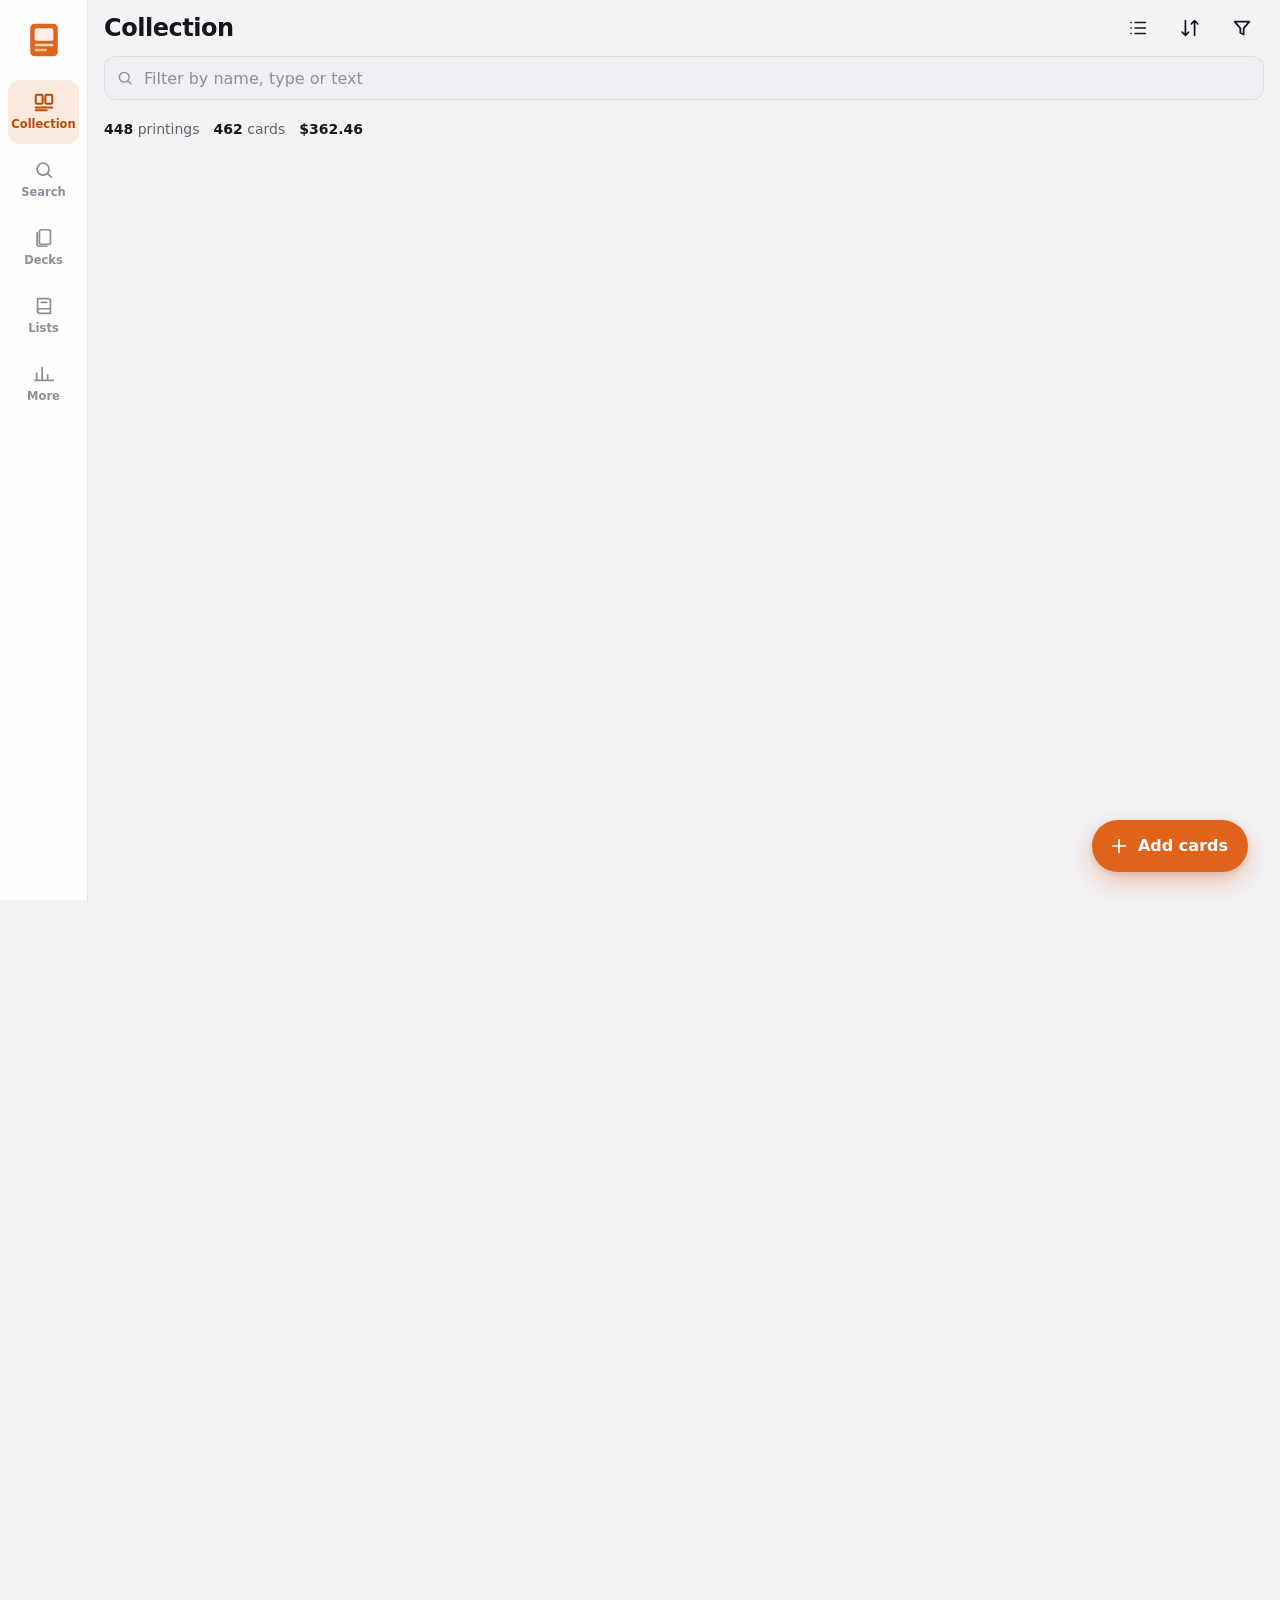
==== index.html @ 007a6c6d "Brion deck: Heaven & Hell; app resolves name-only deck entries from Scryfall on load Co-Authored-By:" ====
<!doctype html>
<html lang="en">
<head>
<meta charset="utf-8">
<meta name="viewport" content="width=device-width,initial-scale=1,viewport-fit=cover">
<title>Binder</title>
<meta name="description" content="Magic: The Gathering collection, decks and wishlist. Works offline; your collection stays on this device.">
<meta name="theme-color" content="#F3F3F6" media="(prefers-color-scheme: light)">
<meta name="theme-color" content="#0D0E10" media="(prefers-color-scheme: dark)">
<meta name="mobile-web-app-capable" content="yes">
<meta name="apple-mobile-web-app-capable" content="yes">
<meta name="apple-mobile-web-app-title" content="Binder">
<meta name="apple-mobile-web-app-status-bar-style" content="default">
<meta name="format-detection" content="telephone=no">
<link rel="manifest" href="manifest.webmanifest">
<link rel="icon" type="image/svg+xml" href="icon.svg">
<link rel="icon" type="image/png" href="icon-192.png">
<link rel="apple-touch-icon" href="apple-touch-icon.png">
<script>
  /* Theme from Settings, applied before first paint so there's no flash.
     data-theme = light|dark when overridden; absent = follow the system. */
  window.mtgLook = function(p){
    p = p || {};
    var r = document.documentElement, t = p.theme;
    if (t === "light" || t === "dark") r.setAttribute("data-theme", t); else r.removeAttribute("data-theme");
    var dark = t === "dark" || (t !== "light" && !!window.matchMedia && window.matchMedia("(prefers-color-scheme: dark)").matches);
    var metas = document.querySelectorAll('meta[name="theme-color"]');
    for (var i = 0; i < metas.length; i++) metas[i].setAttribute("content", dark ? "#0D0E10" : "#F3F3F6");
  };
  (function(){
    var p = {};
    try { p = JSON.parse(localStorage.getItem("mtg:prefs") || "{}") || {}; } catch(e){}
    window.mtgLook(p);
  })();
</script>
<style>
  /* Layout: an app shell. A translucent sticky top bar per screen, the screen body, and a
     bottom tab bar on phones that becomes a left rail at 900px and up. Card images carry the
     colour; the chrome stays neutral with one orange accent. Sheets rise from the bottom on
     phones and sit centred as dialogs on wide screens. */
  :root{
    --bg:#F3F3F6; --surface:#FFFFFF; --surface-2:#EFF0F3; --surface-3:#E2E4E9;
    --text:#15161A; --muted:#5E626E; --faint:#8B8F99;
    --line:#E3E4E9; --edge:rgb(20 22 30 / .08);
    --accent:#E0631C; --accent-text:#B44B0C; --accent-soft:#FCEADC; --on-accent:#FFFFFF;
    --ok:#1B8A4B; --ok-soft:#DFF2E6; --warn:#A16500; --warn-soft:#FAEFD8; --danger:#C53A22; --danger-soft:#FBE4DF;
    --toast-bg:#1C1D21; --toast-ink:#F2F3F5; --toast-act:#FFAE74;
    --scrim:rgb(12 13 16 / .45);
    --shadow:22 24 32;
    --sh-1:0 0 0 1px var(--edge),0 1px 2px rgb(var(--shadow) / .06);
    --sh-card:0 0 0 1px var(--edge),0 1px 2px rgb(var(--shadow) / .05),0 10px 28px -14px rgb(var(--shadow) / .22);
    --sh-img:0 1px 3px rgb(0 0 0 / .22),0 0 0 .5px rgb(0 0 0 / .1);
    --r-lg:20px; --r-md:14px; --r-sm:10px;
    --f-ui:system-ui,-apple-system,BlinkMacSystemFont,"Segoe UI",Roboto,"Helvetica Neue",Arial,sans-serif;
    --f-mono:ui-monospace,SFMono-Regular,Menlo,Consolas,monospace;
    --gut-l:max(16px, env(safe-area-inset-left, 0px));
    --gut-r:max(16px, env(safe-area-inset-right, 0px));
    --safe-t:env(safe-area-inset-top, 0px);
    --safe-b:env(safe-area-inset-bottom, 0px);
    --tab-h:58px; --rail-w:88px;
    /* mana pips */
    --m-w:#F8F5DF; --m-u:#A7D6F2; --m-b:#C6BDBA; --m-r:#F4A88C; --m-g:#9BD0AD; --m-c:#CFC8C5; --m-ink:#17140F;
    /* rarity */
    --ra-c:#6E727C; --ra-u:#5F7A90; --ra-r:#A9822A; --ra-m:#D4521B;
    --foil:linear-gradient(115deg,#FF9FB3,#FFD27A 30%,#9DF0C0 55%,#8FC7FF 78%,#D7A6FF);
    --etched:linear-gradient(115deg,#C9CED6,#F5F6F8 40%,#AEB5C0 70%,#E6E8EC);
    color-scheme:light;
  }
  @media (prefers-color-scheme: dark){
    :root:not([data-theme="light"]){
      --bg:#0D0E10; --surface:#17181C; --surface-2:#1F2125; --surface-3:#2A2C31;
      --text:#ECEDF0; --muted:#9A9EA8; --faint:#6C707A;
      --line:#26282D; --edge:rgb(255 255 255 / .07);
      --accent:#FF8A3D; --accent-text:#FFA266; --accent-soft:#3A2312; --on-accent:#1F0D02;
      --ok:#4CD787; --ok-soft:#12301F; --warn:#F2C04E; --warn-soft:#33280F; --danger:#FF7D66; --danger-soft:#3A1913;
      --toast-bg:#ECEDF0; --toast-ink:#141518; --toast-act:#B44B0C;
      --scrim:rgb(0 0 0 / .62); --shadow:0 0 0;
      --ra-c:#9A9EA8; --ra-u:#9FB8CC; --ra-r:#E2BC5E; --ra-m:#FF7A3D;
      color-scheme:dark;
    }
  }
  :root[data-theme="dark"]{
    --bg:#0D0E10; --surface:#17181C; --surface-2:#1F2125; --surface-3:#2A2C31;
    --text:#ECEDF0; --muted:#9A9EA8; --faint:#6C707A;
    --line:#26282D; --edge:rgb(255 255 255 / .07);
    --accent:#FF8A3D; --accent-text:#FFA266; --accent-soft:#3A2312; --on-accent:#1F0D02;
    --ok:#4CD787; --ok-soft:#12301F; --warn:#F2C04E; --warn-soft:#33280F; --danger:#FF7D66; --danger-soft:#3A1913;
    --toast-bg:#ECEDF0; --toast-ink:#141518; --toast-act:#B44B0C;
    --scrim:rgb(0 0 0 / .62); --shadow:0 0 0;
    --ra-c:#9A9EA8; --ra-u:#9FB8CC; --ra-r:#E2BC5E; --ra-m:#FF7A3D;
    color-scheme:dark;
  }

  *,*::before,*::after{box-sizing:border-box}
  html{-webkit-text-size-adjust:100%;text-size-adjust:100%}
  body{margin:0;min-height:100vh;min-height:100dvh;background:var(--bg);color:var(--text);font:16px/1.45 var(--f-ui);
    -webkit-font-smoothing:antialiased;-moz-osx-font-smoothing:grayscale;-webkit-tap-highlight-color:transparent;overflow-x:hidden}
  button{font:inherit;color:inherit;background:none;border:0;padding:0;cursor:pointer;-webkit-user-select:none;user-select:none;touch-action:manipulation}
  input,select,textarea{font:inherit;color:inherit}
  a{color:var(--accent-text)}
  img{max-width:100%}
  [hidden]{display:none!important}
  :focus-visible{outline:2.5px solid var(--accent);outline-offset:2px;border-radius:8px}
  @media (prefers-reduced-motion:reduce){*,*::before,*::after{animation:none!important;transition:none!important;scroll-behavior:auto!important}}
  .sr{position:absolute;width:1px;height:1px;overflow:hidden;clip:rect(0 0 0 0);white-space:nowrap}
  .num{font-variant-numeric:tabular-nums}
  .muted{color:var(--muted)}
  .faint{color:var(--faint)}
  svg.i{width:22px;height:22px;flex:none;fill:none;stroke:currentColor;stroke-width:1.9;stroke-linecap:round;stroke-linejoin:round}
  svg.i.sm{width:18px;height:18px}

  /* ---------- shell ---------- */
  .shell{min-height:100vh;min-height:100dvh;overflow-x:clip;padding-bottom:calc(var(--tab-h) + var(--safe-b))}
  .page{max-width:1280px;margin:0 auto;padding:6px var(--gut-r) 110px var(--gut-l)}
  .page.narrow{max-width:760px}

  /* ---------- top bar ---------- */
  .topbar{position:sticky;top:0;z-index:20;padding-top:var(--safe-t);
    background:var(--bg);background:color-mix(in srgb,var(--bg) 84%,transparent);
    -webkit-backdrop-filter:saturate(1.6) blur(18px);backdrop-filter:saturate(1.6) blur(18px);
    border-bottom:.5px solid transparent;transition:border-color .2s}
  .topbar.scrolled{border-bottom-color:var(--line)}
  .bar-in{max-width:1280px;margin:0 auto;padding:0 var(--gut-r) 0 var(--gut-l)}
  .bar-row{display:flex;align-items:center;gap:8px;min-height:56px}
  .bar-title{flex:1;min-width:0;margin:0;font-size:24px;font-weight:750;letter-spacing:-.02em;line-height:1.1;white-space:nowrap;overflow:hidden;text-overflow:ellipsis}
  .bar-title small{display:block;font-size:13px;font-weight:500;letter-spacing:0;color:var(--muted);margin-top:2px;white-space:nowrap;overflow:hidden;text-overflow:ellipsis}
  .bar-sub{padding:0 0 10px}
  .icon-btn{width:44px;height:44px;border-radius:50%;display:inline-grid;place-items:center;color:var(--text);flex:none;position:relative}
  .icon-btn:active{background:var(--surface-3)}
  .icon-btn.tint{color:var(--accent-text)}
  .icon-btn .dot{position:absolute;top:7px;right:6px;min-width:17px;height:17px;padding:0 4px;border-radius:9px;background:var(--accent);color:var(--on-accent);font-size:11px;font-weight:700;display:grid;place-items:center}
  .back{display:inline-flex;align-items:center;gap:2px;height:44px;padding:0 10px 0 0;margin-left:-6px;color:var(--accent-text);font-size:16px;font-weight:500;border-radius:12px}

  .search{display:flex;align-items:center;gap:8px;height:44px;padding:0 6px 0 12px;background:var(--surface-2);border-radius:12px;color:var(--faint);box-shadow:inset 0 0 0 1px var(--edge)}
  .search:focus-within{box-shadow:inset 0 0 0 1.5px var(--accent)}
  .search input{flex:1;min-width:0;height:100%;border:0;background:none;outline:none;font-size:16px;color:var(--text);-webkit-appearance:none;appearance:none}
  .search input::placeholder{color:var(--faint)}
  .search input::-webkit-search-cancel-button{-webkit-appearance:none}
  .search .clr{width:34px;height:34px;border-radius:50%;display:grid;place-items:center;color:var(--faint)}

  /* ---------- nav: bottom tabs on phones, left rail on desktop ---------- */
  .nav{position:fixed;z-index:30;left:0;right:0;bottom:0;display:flex;justify-content:space-around;
    padding:0 max(6px,env(safe-area-inset-right,0px)) var(--safe-b) max(6px,env(safe-area-inset-left,0px));
    background:var(--surface);background:color-mix(in srgb,var(--surface) 88%,transparent);
    -webkit-backdrop-filter:saturate(1.6) blur(18px);backdrop-filter:saturate(1.6) blur(18px);border-top:.5px solid var(--line)}
  .nav a{flex:1;max-width:120px;height:var(--tab-h);display:flex;flex-direction:column;align-items:center;justify-content:center;gap:3px;
    color:var(--faint);text-decoration:none;font-size:11px;font-weight:600;border-radius:12px}
  .nav a[aria-current="page"]{color:var(--accent-text)}
  .nav a[aria-current="page"] svg.i{stroke-width:2.2}
  .brand{display:none}
  @media (min-width:900px){
    .shell{padding-bottom:0;padding-left:calc(var(--rail-w) + env(safe-area-inset-left,0px))}
    .nav{top:0;right:auto;width:calc(var(--rail-w) + env(safe-area-inset-left,0px));flex-direction:column;justify-content:flex-start;gap:4px;
      padding:calc(14px + var(--safe-t)) 8px 14px max(8px,env(safe-area-inset-left,0px));border-top:0;border-right:.5px solid var(--line)}
    .nav a{flex:none;height:64px;max-width:none;font-size:11.5px}
    .nav a:hover{background:var(--surface-2)}
    .nav a[aria-current="page"]{background:var(--accent-soft)}
    .brand{display:grid;place-items:center;height:52px;margin-bottom:10px}
    .brand svg{width:40px;height:40px}
  }

  /* ---------- buttons, chips, segmented ---------- */
  .btn{display:inline-flex;align-items:center;justify-content:center;gap:8px;min-height:44px;padding:0 16px;border-radius:12px;
    background:var(--surface);box-shadow:var(--sh-1);font-weight:600;font-size:15px;color:var(--text);white-space:nowrap;text-decoration:none}
  .btn:active{transform:scale(.98)}
  .btn.pri{background:var(--accent);color:var(--on-accent);box-shadow:none}
  .btn.soft{background:var(--accent-soft);color:var(--accent-text);box-shadow:none}
  .btn.danger{color:var(--danger)}
  .btn.pri.danger-fill{background:var(--danger);color:#fff}
  .btn.block{width:100%}
  .btn.sm{min-height:36px;padding:0 12px;font-size:14px;border-radius:10px}
  .btn[disabled]{opacity:.5;pointer-events:none}
  .btn-row{display:flex;flex-wrap:wrap;gap:8px}
  .chips{display:flex;gap:6px;flex-wrap:wrap}
  .chips.scroll{flex-wrap:nowrap;overflow-x:auto;scrollbar-width:none;margin:0 calc(-1 * var(--gut-r)) 0 calc(-1 * var(--gut-l));padding:0 var(--gut-r) 2px var(--gut-l)}
  .chips.scroll::-webkit-scrollbar{display:none}
  .chip{display:inline-flex;align-items:center;gap:6px;min-height:36px;padding:0 12px;border-radius:18px;background:var(--surface);box-shadow:var(--sh-1);
    font-size:14px;font-weight:550;white-space:nowrap;color:var(--text)}
  .chip[aria-pressed="true"]{background:var(--accent);color:var(--on-accent);box-shadow:none}
  .chip.on{background:var(--accent-soft);color:var(--accent-text);box-shadow:none}
  .chip .x{opacity:.7;font-size:17px;line-height:1}
  .chip .ct{font-size:12px;opacity:.7}
  .seg{display:inline-grid;grid-auto-flow:column;grid-auto-columns:1fr;gap:2px;padding:3px;background:var(--surface-3);border-radius:12px}
  .seg button{min-height:38px;padding:0 14px;border-radius:9px;font-size:14px;font-weight:600;color:var(--muted);white-space:nowrap}
  .seg button[aria-pressed="true"]{background:var(--surface);color:var(--text);box-shadow:0 1px 3px rgb(0 0 0 / .14)}
  .toolbar{display:flex;align-items:center;gap:6px;padding:10px 0 6px}
  .toolbar .grow{flex:1;min-width:0}
  .summary{display:flex;flex-wrap:wrap;gap:4px 14px;font-size:14px;color:var(--muted);padding:2px 0 4px}
  .summary b{color:var(--text);font-weight:700}

  /* ---------- section headings + panels ---------- */
  .sect{margin:22px 0 8px;display:flex;align-items:baseline;gap:8px}
  .sect h2{margin:0;font-size:13px;font-weight:700;text-transform:uppercase;letter-spacing:.06em;color:var(--muted)}
  .sect .r{margin-left:auto;font-size:13px;color:var(--muted)}
  .panel{background:var(--surface);border-radius:var(--r-md);box-shadow:var(--sh-1);overflow:hidden}
  .panel.pad{padding:14px 16px}
  .row{display:flex;align-items:center;gap:12px;width:100%;min-height:52px;padding:8px 16px;text-align:left;border-top:.5px solid var(--line);color:var(--text);text-decoration:none}
  .panel > .row:first-child{border-top:0}
  button.row:active,a.row:active{background:var(--surface-2)}
  .row .main{flex:1;min-width:0}
  .row .t{font-weight:600;white-space:nowrap;overflow:hidden;text-overflow:ellipsis}
  .row .s{font-size:13px;color:var(--muted);white-space:nowrap;overflow:hidden;text-overflow:ellipsis}
  .row .end{flex:none;text-align:right;font-size:14px}
  .row .chev{color:var(--faint)}
  .empty{padding:48px 20px;text-align:center;color:var(--muted)}
  .empty b{display:block;color:var(--text);font-size:17px;margin-bottom:4px}
  .empty .btn{margin-top:14px}
  .note{font-size:13px;color:var(--muted)}

  /* ---------- card images ---------- */
  .cimg{position:relative;aspect-ratio:488/680;border-radius:4.75% / 3.41%;overflow:hidden;background:var(--surface-3);box-shadow:var(--sh-img)}
  .cimg img{position:absolute;inset:0;width:100%;height:100%;object-fit:cover;display:block}
  .cimg .ph{position:absolute;inset:0;padding:10% 9%;font-size:12px;font-weight:600;color:var(--muted);line-height:1.25;overflow:hidden}
  .cimg.err img{display:none}

  /* ---------- collection grid ---------- */
  .grid{display:grid;grid-template-columns:repeat(auto-fill,minmax(102px,1fr));gap:14px 10px;padding-top:6px}
  @media (min-width:600px){.grid{grid-template-columns:repeat(auto-fill,minmax(140px,1fr));gap:18px 14px}}
  @media (min-width:1200px){.grid{grid-template-columns:repeat(auto-fill,minmax(160px,1fr))}}
  .tile{display:block;width:100%;text-align:left;content-visibility:auto;contain-intrinsic-size:auto 200px;border-radius:8px}
  .tile:active .cimg{transform:scale(.97)}
  .tile .cimg{transition:transform .12s}
  .tile .qty{position:absolute;top:6%;right:6%;min-width:24px;height:22px;padding:0 6px;border-radius:11px;background:rgb(10 10 12 / .82);color:#fff;font-size:12px;font-weight:700;display:grid;place-items:center;box-shadow:0 1px 3px rgb(0 0 0 / .3)}
  .tile .own{position:absolute;left:6%;bottom:5%;padding:2px 7px;border-radius:9px;background:rgb(10 10 12 / .82);color:#fff;font-size:11px;font-weight:700}
  .tile .meta{display:flex;align-items:center;gap:5px;margin-top:6px;font-size:12.5px;min-width:0}
  .tile .meta .p{margin-left:auto;font-weight:700;font-variant-numeric:tabular-nums}
  .tile .nm{font-size:12.5px;font-weight:600;white-space:nowrap;overflow:hidden;text-overflow:ellipsis;margin-top:4px}
  .setc{font-size:11.5px;font-weight:700;text-transform:uppercase;letter-spacing:.03em;color:var(--ra-c);white-space:nowrap}
  .setc.uncommon{color:var(--ra-u)} .setc.rare{color:var(--ra-r)} .setc.mythic{color:var(--ra-m)}
  .fin{display:inline-block;padding:1px 5px;border-radius:5px;font-size:10px;font-weight:800;color:#2A1A2E;background:var(--foil);letter-spacing:.02em}
  .fin.etched{background:var(--etched);color:#24272D}
  .tile .cimg .fin{position:absolute;top:6%;left:6%;box-shadow:0 1px 3px rgb(0 0 0 / .35)}

  /* ---------- collection list ---------- */
  .list{background:var(--surface);border-radius:var(--r-md);box-shadow:var(--sh-1);overflow:hidden;margin-top:6px}
  .lrow{display:flex;align-items:center;gap:10px;width:100%;min-height:52px;padding:6px 14px 6px 10px;text-align:left;border-top:.5px solid var(--line);content-visibility:auto;contain-intrinsic-size:auto 56px}
  .lrow:first-child{border-top:0}
  .lrow:active{background:var(--surface-2)}
  .lrow .thumb{width:30px;flex:none;border-radius:3px}
  .lrow .q{flex:none;min-width:26px;font-weight:700;font-variant-numeric:tabular-nums;color:var(--muted);text-align:right}
  .lrow .main{flex:1;min-width:0}
  .lrow .t{display:flex;align-items:center;gap:6px;min-width:0}
  .lrow .t span.n{font-weight:600;white-space:nowrap;overflow:hidden;text-overflow:ellipsis;min-width:0}
  .lrow .s{display:flex;align-items:center;gap:6px;font-size:12.5px;color:var(--muted);white-space:nowrap;overflow:hidden}
  .lrow .mana{flex:none;margin-left:auto}
  .lrow .p{flex:none;min-width:58px;text-align:right;font-weight:650;font-variant-numeric:tabular-nums}
  .sentinel{height:1px}

  /* ---------- mana pips ---------- */
  .mana{display:inline-flex;align-items:center;gap:1px;vertical-align:-.12em;white-space:nowrap}
  .ms{display:inline-grid;place-items:center;width:1.05em;height:1.05em;border-radius:50%;background:var(--m-c);color:var(--m-ink);
    font:800 .7em/1 var(--f-ui);box-shadow:-.05em .07em 0 rgb(0 0 0 / .55);flex:none;overflow:hidden;letter-spacing:-.04em}
  .mana .ms{font-size:.7em;width:1.5em;height:1.5em}
  .ms.w{background:var(--m-w)} .ms.u{background:var(--m-u)} .ms.b{background:var(--m-b)} .ms.r{background:var(--m-r)} .ms.g{background:var(--m-g)}
  .ms.q{background:#1D1D1F;color:#fff}
  .ms svg{width:72%;height:72%;fill:none;stroke:currentColor;stroke-width:3;stroke-linecap:round;stroke-linejoin:round}
  .otext .mana .ms,.otext .ms{font-size:.62em;width:1.6em;height:1.6em;vertical-align:-.1em}
  .pips{display:inline-flex;gap:3px}
  .pips .ms{font-size:11px;width:18px;height:18px}

  /* ---------- toast ---------- */
  .toast{position:fixed;left:50%;bottom:calc(var(--tab-h) + var(--safe-b) + 14px);z-index:70;transform:translateX(-50%);
    display:flex;align-items:center;gap:14px;width:max-content;max-width:calc(100% - 32px);
    padding:12px 14px 12px 16px;border-radius:14px;background:var(--toast-bg);color:var(--toast-ink);font-size:14.5px;
    box-shadow:0 10px 28px rgb(0 0 0 / .28);animation:toastIn .2s ease}
  .toast button{color:var(--toast-act);font-weight:700;min-height:32px;padding:0 4px}
  .toast .bar{height:4px;border-radius:2px;background:rgb(128 128 128 / .35);width:120px;overflow:hidden}
  .toast .bar i{display:block;height:100%;width:0;background:var(--toast-act);transition:width .2s}
  @media (min-width:900px){.toast{bottom:24px;left:calc(50% + var(--rail-w) / 2)}}
  @keyframes toastIn{from{opacity:0;transform:translate(-50%,8px)}to{opacity:1;transform:translate(-50%,0)}}

  /* ---------- FAB ---------- */
  .fab{position:fixed;z-index:25;right:var(--gut-r);bottom:calc(var(--tab-h) + var(--safe-b) + 16px);display:flex;align-items:center;gap:8px;height:52px;padding:0 20px 0 16px;border-radius:26px;
    background:var(--accent);color:var(--on-accent);font-weight:650;font-size:16px;text-decoration:none;
    box-shadow:0 10px 26px color-mix(in srgb,var(--accent) 34%,transparent),0 2px 6px rgb(0 0 0 / .14);transition:transform .2s}
  .fab:active{transform:scale(.96)}
  @media (min-width:900px){.fab{bottom:28px;right:32px}}

  /* ---------- sheets ---------- */
  .scrim{position:fixed;inset:0;z-index:50;background:var(--scrim);opacity:0;transition:opacity .22s}
  body.sheet-open .scrim{opacity:1}
  body.sheet-open{overflow:hidden}
  .sheet{position:fixed;left:0;right:0;bottom:0;z-index:51;max-width:640px;margin:0 auto;
    max-height:calc(100vh - 24px - var(--safe-t));max-height:calc(100dvh - 24px - var(--safe-t));
    display:flex;flex-direction:column;background:var(--surface);border-radius:var(--r-lg) var(--r-lg) 0 0;
    box-shadow:0 -10px 40px rgb(0 0 0 / .25);transform:translateY(105%);transition:transform .28s cubic-bezier(.2,.8,.2,1)}
  body.sheet-open .sheet{transform:none}
  .sheet-grab{flex:none;height:22px;display:grid;place-items:center}
  .sheet-grab::before{content:"";width:38px;height:5px;border-radius:3px;background:var(--surface-3)}
  .sheet-x{position:absolute;top:8px;right:8px;z-index:2;background:var(--surface-2)}
  .sheet-body{flex:1;min-height:0;overflow-y:auto;overscroll-behavior:contain;padding:0 var(--gut-r) calc(20px + var(--safe-b)) var(--gut-l)}
  .sheet-body h2{margin:0 0 4px;font-size:20px;font-weight:750;letter-spacing:-.01em;padding-right:44px}
  .sheet-body .lead{margin:0 0 14px;color:var(--muted);font-size:14.5px}
  @media (min-width:900px){
    .sheet{top:50%;bottom:auto;left:calc(50% + var(--rail-w) / 2);right:auto;max-width:none;width:min(620px,calc(100vw - var(--rail-w) - 48px));
      max-height:min(860px,calc(100vh - 64px));border-radius:var(--r-lg);transform:translate(-50%,-46%) scale(.98);opacity:0;transition:transform .22s,opacity .22s}
    body.sheet-open .sheet{transform:translate(-50%,-50%);opacity:1}
    .sheet.wide{width:min(980px,calc(100vw - var(--rail-w) - 48px))}
    .sheet-grab{height:16px}
    .sheet-grab::before{display:none}
    .sheet-body{padding:6px 24px 24px}
  }
  .field{display:block;margin:0 0 14px}
  .field > span{display:block;font-size:13px;font-weight:600;color:var(--muted);margin-bottom:6px}
  .inp{display:block;width:100%;min-height:46px;padding:10px 13px;border:1px solid var(--surface-3);border-radius:12px;background:var(--surface-2);font-size:16px;color:var(--text);-webkit-appearance:none;appearance:none}
  textarea.inp{min-height:160px;font:14px/1.45 var(--f-mono);resize:vertical}
  select.inp{padding-right:36px;background-image:linear-gradient(45deg,transparent 50%,var(--muted) 50%),linear-gradient(135deg,var(--muted) 50%,transparent 50%);
    background-position:calc(100% - 19px) 50%,calc(100% - 14px) 50%;background-size:5px 5px;background-repeat:no-repeat}
  .inp:focus{outline:none;border-color:var(--accent)}
  .sheet-actions{display:flex;gap:8px;margin-top:18px}
  .sheet-actions .btn{flex:1}
  .opt{display:flex;align-items:center;gap:12px;width:100%;min-height:52px;padding:0 4px;border-top:.5px solid var(--line);font-size:16.5px;text-align:left}
  .opt:first-of-type{border-top:0}
  .opt:active{background:var(--surface-2)}
  .opt.danger{color:var(--danger)}
  .opt svg.i{color:var(--accent-text)}
  .opt.danger svg.i{color:var(--danger)}
  .opt .chk{margin-left:auto;color:var(--accent-text)}
  .fgroup{margin:4px 0 16px}
  .fgroup h3{margin:0 0 8px;font-size:13px;font-weight:700;color:var(--muted);text-transform:uppercase;letter-spacing:.05em}
  .setlist{max-height:220px;overflow-y:auto;padding:2px;margin:-2px}

  /* ---------- card sheet ---------- */
  .cs{display:grid;grid-template-columns:minmax(0,1fr);gap:16px}
  .cs-art{position:relative;max-width:300px;width:72%;margin:0 auto}
  .cs-art .flip{position:absolute;right:-8px;bottom:14%;background:var(--surface);box-shadow:var(--sh-card);color:var(--text)}
  @media (min-width:900px){
    .cs{grid-template-columns:minmax(0,320px) minmax(0,1fr);gap:24px;align-items:start}
    .cs-art{width:100%;max-width:none;position:sticky;top:0}
  }
  .cs-name{margin:0;font-size:21px;font-weight:750;letter-spacing:-.01em;display:flex;align-items:flex-start;gap:10px;justify-content:space-between;padding-right:40px}
  .cs-name .mana{font-size:20px;margin-top:2px}
  .cs-real{font-size:13.5px;color:var(--muted);margin-top:2px}
  .cs-type{margin:8px 0 0;font-weight:600;font-size:15px}
  .otext{margin:8px 0 0;font-size:15px;line-height:1.5}
  .otext p{margin:0 0 6px}
  .otext i{color:var(--muted)}
  .face + .face{margin-top:12px;padding-top:12px;border-top:.5px dashed var(--line)}
  .face h4{margin:0;display:flex;justify-content:space-between;gap:8px;font-size:15.5px}
  .cs-pt{display:inline-block;margin-top:6px;padding:2px 10px;border-radius:8px;background:var(--surface-2);font-weight:750;font-variant-numeric:tabular-nums}
  .cs-set{display:flex;flex-wrap:wrap;gap:6px 12px;align-items:center;font-size:14px;color:var(--muted);margin-top:10px}
  .badge{display:inline-flex;align-items:center;gap:4px;padding:2px 8px;border-radius:8px;font-size:12.5px;font-weight:700;background:var(--surface-2);color:var(--muted)}
  .badge.ok{background:var(--ok-soft);color:var(--ok)} .badge.warn{background:var(--warn-soft);color:var(--warn)} .badge.bad{background:var(--danger-soft);color:var(--danger)}
  .badge.acc{background:var(--accent-soft);color:var(--accent-text)}
  .prices{display:grid;grid-template-columns:repeat(auto-fit,minmax(90px,1fr));gap:8px;margin-top:4px}
  .prices div{padding:8px 10px;border-radius:12px;background:var(--surface-2)}
  .prices span{display:block;font-size:12px;color:var(--muted);font-weight:600}
  .prices b{font-size:16px;font-variant-numeric:tabular-nums}
  .box{border-radius:var(--r-md);background:var(--surface-2);padding:4px 14px}
  .box h3{margin:10px 0 2px;font-size:13px;font-weight:700;color:var(--muted);text-transform:uppercase;letter-spacing:.05em}
  .qrow{display:flex;align-items:center;gap:10px;min-height:52px;border-top:.5px solid var(--line)}
  .box h3 + .qrow{border-top:0}
  .qrow .lbl{flex:1;min-width:0;font-weight:600}
  .qrow .lbl small{display:block;font-weight:500;color:var(--muted);font-size:12.5px}
  .qrow select.inp{min-height:40px;padding:6px 32px 6px 10px;font-size:15px;width:auto;max-width:60%;background-color:var(--surface)}
  .step{display:inline-flex;align-items:center;background:var(--surface);border-radius:12px;box-shadow:var(--sh-1)}
  .step button{width:44px;height:40px;display:grid;place-items:center;color:var(--accent-text);font-size:22px;font-weight:600}
  .step button[disabled]{color:var(--faint)}
  .step output{min-width:28px;text-align:center;font-weight:750;font-variant-numeric:tabular-nums}
  .acts{display:grid;grid-template-columns:1fr 1fr;gap:8px}
  .acts .btn{justify-content:flex-start;font-size:14.5px}
  .acts .btn.wide{grid-column:1/-1}
  .prints{display:grid;gap:0}
  .prow{display:flex;align-items:center;gap:10px;min-height:60px;padding:6px 0;border-top:.5px solid var(--line)}
  .prow:first-child{border-top:0}
  .prow .thumb{width:36px;flex:none}
  .prow .main{flex:1;min-width:0;font-size:14px}
  .prow .main b{display:block;font-size:14.5px;white-space:nowrap;overflow:hidden;text-overflow:ellipsis}
  .prow.cur{background:var(--accent-soft);margin:0 -8px;padding:6px 8px;border-radius:10px}

  /* ---------- decks ---------- */
  .decks{display:grid;grid-template-columns:repeat(auto-fill,minmax(260px,1fr));gap:14px;padding-top:8px}
  .dtile{display:block;text-align:left;background:var(--surface);border-radius:var(--r-md);box-shadow:var(--sh-card);overflow:hidden;color:var(--text);text-decoration:none}
  .dtile:active{transform:scale(.99)}
  .dart{position:relative;aspect-ratio:626/300;background:var(--surface-3) center/cover no-repeat}
  .dart img{width:100%;height:100%;object-fit:cover;display:block}
  .dart .pips{position:absolute;left:10px;bottom:10px;padding:3px 5px;border-radius:12px;background:rgb(10 10 12 / .6)}
  .dart .br{position:absolute;right:10px;top:10px;padding:2px 8px;border-radius:8px;background:rgb(10 10 12 / .7);color:#fff;font-size:12px;font-weight:700}
  .dtile .body{padding:10px 14px 12px}
  .dtile .nm{font-weight:700;font-size:16px;line-height:1.25;display:-webkit-box;-webkit-line-clamp:2;-webkit-box-orient:vertical;overflow:hidden}
  .dtile .sub{font-size:13px;color:var(--muted);margin-top:2px;white-space:nowrap;overflow:hidden;text-overflow:ellipsis}
  .dtile .stats{display:flex;gap:12px;margin-top:8px;font-size:13.5px;color:var(--muted)}
  .dtile .stats b{color:var(--text)}
  .dhead{display:flex;gap:14px;align-items:center;padding:8px 0 4px}
  .dhead .art{width:108px;flex:none;aspect-ratio:626/457;border-radius:10px;overflow:hidden;background:var(--surface-3);box-shadow:var(--sh-img)}
  .dhead .art img{width:100%;height:100%;object-fit:cover;display:block}
  .dhead .info{min-width:0;flex:1}
  .dhead .cmd{font-weight:700;font-size:16px}
  .dhead .arch{font-size:13.5px;color:var(--muted);margin-top:2px}
  .dhead .line{display:flex;flex-wrap:wrap;gap:6px 10px;align-items:center;margin-top:6px;font-size:13.5px;color:var(--muted)}
  .dlayout{display:grid;grid-template-columns:minmax(0,1fr);gap:16px}
  @media (min-width:1100px){.dlayout{grid-template-columns:minmax(0,1fr) 380px;align-items:start}.tabsw{display:none}.dlayout .stats-col{position:sticky;top:76px}}
  @media (max-width:1099.98px){.dlayout[data-tab="cards"] .stats-col,.dlayout[data-tab="stats"] .cards-col{display:none}}
  .dsec{margin-top:14px}
  .dsec h3{display:flex;align-items:baseline;gap:8px;margin:0 0 6px;font-size:13px;font-weight:700;color:var(--muted);text-transform:uppercase;letter-spacing:.05em}
  .dsec h3 .r{margin-left:auto;text-transform:none;letter-spacing:0;font-weight:600}
  .drow{display:flex;align-items:center;gap:10px;width:100%;min-height:58px;padding:5px 12px 5px 8px;text-align:left;border-top:.5px solid var(--line)}
  .drow:first-child{border-top:0}
  .drow .thumb{flex:none;width:36px}
  .dgrid{grid-template-columns:repeat(auto-fill,minmax(150px,1fr));gap:16px 12px;padding:4px 2px 0}
  @media (min-width:600px){.dgrid{grid-template-columns:repeat(auto-fill,minmax(190px,1fr))}}
  .dgrid .tile .meta .nm{flex:1;min-width:0;margin-top:0;font-size:13px}
  .dgrid .tile .meta .om{flex:none}
  .drow .thumb .ph{display:none}
  .drow:active{background:var(--surface-2)}
  .drow .q{flex:none;width:22px;font-weight:700;font-variant-numeric:tabular-nums;color:var(--muted)}
  .drow .n{flex:1;min-width:0;font-weight:550;white-space:nowrap;overflow:hidden;text-overflow:ellipsis}
  .drow .p{flex:none;min-width:52px;text-align:right;font-size:14px;font-variant-numeric:tabular-nums}
  .om{flex:none;width:10px;height:10px;border-radius:50%;background:var(--ok)}
  .om.alt{background:transparent;box-shadow:inset 0 0 0 2px var(--ok)}
  .om.miss{background:transparent;box-shadow:inset 0 0 0 2px var(--danger)}
  .om.basic{background:var(--faint)}
  .legend{display:flex;flex-wrap:wrap;gap:4px 14px;font-size:12.5px;color:var(--muted);margin-top:8px}
  .legend span{display:inline-flex;align-items:center;gap:6px}
  .addbox{position:relative;margin-top:10px}
  .suggest{position:absolute;left:0;right:0;top:calc(100% + 4px);z-index:15;background:var(--surface);border-radius:12px;box-shadow:var(--sh-card);overflow:hidden;max-height:320px;overflow-y:auto}
  .suggest button{display:flex;align-items:center;gap:8px;width:100%;min-height:44px;padding:6px 14px;text-align:left;border-top:.5px solid var(--line)}
  .suggest button:first-child{border-top:0}
  .suggest button:hover,.suggest button:focus-visible{background:var(--surface-2)}
  .suggest .own{margin-left:auto;font-size:12px;color:var(--ok);font-weight:700}

  /* ---------- stats ---------- */
  .curve{display:grid;grid-template-columns:repeat(8,1fr);gap:6px;align-items:end;height:130px;padding-top:16px}
  .curve div{position:relative;display:flex;flex-direction:column;justify-content:flex-end;height:100%}
  .curve i{display:block;background:var(--accent);border-radius:5px 5px 2px 2px;min-height:2px}
  .curve b{position:absolute;left:0;right:0;text-align:center;font-size:11.5px;font-weight:700;color:var(--muted)}
  .curve-x{display:grid;grid-template-columns:repeat(8,1fr);gap:6px;margin-top:4px;font-size:12px;color:var(--muted);text-align:center;font-weight:600}
  .bars{display:grid;gap:8px}
  .bar{display:grid;grid-template-columns:minmax(78px,30%) 1fr auto;gap:10px;align-items:center;font-size:14px}
  .bar .l{white-space:nowrap;overflow:hidden;text-overflow:ellipsis;display:flex;align-items:center;gap:6px}
  .bar .t{height:10px;border-radius:5px;background:var(--surface-3);overflow:hidden}
  .bar .t i{display:block;height:100%;border-radius:5px;background:var(--accent)}
  .bar .v{font-variant-numeric:tabular-nums;font-weight:650;text-align:right;white-space:nowrap}
  .bar .v small{font-weight:500;color:var(--muted);margin-left:6px}
  .kpis{display:grid;grid-template-columns:repeat(auto-fit,minmax(130px,1fr));gap:10px}
  .kpi{padding:12px 14px;border-radius:var(--r-md);background:var(--surface);box-shadow:var(--sh-1)}
  .kpi span{display:block;font-size:12.5px;color:var(--muted);font-weight:600}
  .kpi b{display:block;font-size:22px;font-weight:750;letter-spacing:-.01em;font-variant-numeric:tabular-nums;margin-top:2px}
  .check{display:flex;gap:10px;align-items:flex-start;padding:10px 0;border-top:.5px solid var(--line);font-size:14.5px}
  .check:first-child{border-top:0}
  .check .ic{flex:none;width:22px;height:22px;border-radius:50%;display:grid;place-items:center;font-size:13px;font-weight:800;margin-top:1px}
  .check.pass .ic{background:var(--ok-soft);color:var(--ok)}
  .check.warn .ic{background:var(--warn-soft);color:var(--warn)}
  .check .d{font-size:13px;color:var(--muted);margin-top:2px}
  details.more summary{cursor:pointer;color:var(--accent-text);font-size:13.5px;font-weight:600;min-height:32px;display:flex;align-items:center}
  .grid2{display:grid;grid-template-columns:minmax(0,1fr);gap:14px}
  @media (min-width:900px){.grid2{grid-template-columns:minmax(0,1fr) minmax(0,1fr)}}
  .footer{margin:32px 0 0;font-size:12.5px;color:var(--faint);text-align:center;line-height:1.6}
  .loading{padding:80px 20px;text-align:center;color:var(--muted)}
  .spin{display:inline-block;width:22px;height:22px;border-radius:50%;border:2.5px solid var(--surface-3);border-top-color:var(--accent);animation:spin .8s linear infinite;vertical-align:middle}
  @keyframes spin{to{transform:rotate(360deg)}}
  .hint{font-size:13px;color:var(--muted);margin:10px 0 0}
  .hint code{font:12.5px var(--f-mono);background:var(--surface-2);padding:1px 5px;border-radius:5px;color:var(--text)}
</style>
</head>
<body>
<div class="shell">
  <nav class="nav" id="nav" aria-label="Main">
    <div class="brand" aria-hidden="true"><svg viewBox="0 0 64 64"><rect x="10" y="6" width="44" height="52" rx="7" fill="var(--accent)"/><rect x="17" y="13" width="30" height="20" rx="3" fill="var(--on-accent)" opacity=".9"/><rect x="17" y="38" width="30" height="4" rx="2" fill="var(--on-accent)" opacity=".75"/><rect x="17" y="46" width="20" height="4" rx="2" fill="var(--on-accent)" opacity=".55"/></svg></div>
    <a href="#/collection" data-tab="collection"><svg class="i" viewBox="0 0 24 24"><rect x="3" y="4" width="7.5" height="10" rx="1.4"/><rect x="13.5" y="4" width="7.5" height="10" rx="1.4"/><path d="M3 18h18M3 21h12"/></svg>Collection</a>
    <a href="#/search" data-tab="search"><svg class="i" viewBox="0 0 24 24"><circle cx="11" cy="11" r="6.5"/><path d="m20 20-4.2-4.2"/></svg>Search</a>
    <a href="#/decks" data-tab="decks"><svg class="i" viewBox="0 0 24 24"><rect x="7" y="3" width="12" height="16" rx="1.8"/><path d="M4.5 6.5v12.2c0 1.2 1 2.3 2.3 2.3H15"/></svg>Decks</a>
    <a href="#/lists" data-tab="lists"><svg class="i" viewBox="0 0 24 24"><path d="M5 4h11.5A2.5 2.5 0 0 1 19 6.5V20H7.5A2.5 2.5 0 0 1 5 17.5z"/><path d="M5 17.5A2.5 2.5 0 0 1 7.5 15H19M9 8h6"/></svg>Lists</a>
    <a href="#/more" data-tab="more"><svg class="i" viewBox="0 0 24 24"><path d="M4 19V11M10 19V5M16 19v-6M22 19H2"/></svg>More</a>
  </nav>
  <main id="screen" aria-live="polite"><div class="loading"><span class="spin"></span><p>Opening your binder…</p></div></main>
</div>
<div class="scrim" id="scrim" hidden></div>
<div class="sheet" id="sheet" role="dialog" aria-modal="true" aria-labelledby="sheetTitle" hidden>
  <div class="sheet-grab" aria-hidden="true"></div>
  <button class="icon-btn sheet-x" data-act="sheetClose" aria-label="Close"><svg class="i" viewBox="0 0 24 24"><path d="M6 6l12 12M18 6 6 18"/></svg></button>
  <div class="sheet-body" id="sheetBody"></div>
</div>
<input type="file" id="filePick" hidden>
<script>
(function(){
  "use strict";
  const VERSION = "1.0.0";
  const PREFS_KEY = "mtg:prefs";
  const API = "https://api.scryfall.com";

  /* ============================ helpers ============================ */
  const $ = (id) => document.getElementById(id);
  const ESC = { "&": "&amp;", "<": "&lt;", ">": "&gt;", '"': "&quot;", "'": "&#39;" };
  function esc(s){ return s == null ? "" : String(s).replace(/[&<>"']/g, (c) => ESC[c]); }
  // Tiny DOM builder for the few places that build nodes directly (toasts).
  function h(tag, cls, text){ const el = document.createElement(tag); if (cls) el.className = cls; if (text != null) el.textContent = text; return el; }
  const today = () => { const d = new Date(); return d.getFullYear() + "-" + String(d.getMonth() + 1).padStart(2, "0") + "-" + String(d.getDate()).padStart(2, "0"); };
  const fmtUSD = new Intl.NumberFormat("en-US", { style: "currency", currency: "USD" });
  const money = (n) => (n == null || !isFinite(n)) ? "—" : fmtUSD.format(n);
  const moneyShort = (n) => (n == null || !isFinite(n)) ? "—" : n >= 1000 ? "$" + (n / 1000).toFixed(n >= 10000 ? 0 : 1) + "k" : fmtUSD.format(n);
  const plural = (n, one, many) => n + " " + (n === 1 ? one : (many || one + "s"));
  const uid = (p) => (p || "") + Date.now().toString(36) + Math.random().toString(36).slice(2, 6);
  const slug = (s) => String(s || "").toLowerCase().normalize("NFKD").replace(/[̀-ͯ]/g, "").replace(/[^a-z0-9]+/g, "-").replace(/^-|-$/g, "").slice(0, 60) || "deck";
  const clone = (o) => (typeof structuredClone === "function") ? structuredClone(o) : JSON.parse(JSON.stringify(o));
  const fold = (s) => String(s || "").toLowerCase().normalize("NFKD").replace(/[̀-ͯ]/g, "");
  const sleep = (ms) => new Promise((r) => setTimeout(r, ms));
  function debounce(fn, ms){ let t; return function(){ const a = arguments; clearTimeout(t); t = setTimeout(() => fn.apply(null, a), ms); }; }
  const cnNum = (cn) => { const m = /\d+/.exec(cn || ""); return m ? parseInt(m[0], 10) : 0; };
  const fmtDate = (s) => { if (!s) return "—"; const d = new Date(s.length <= 10 ? s + "T12:00:00" : s); return isNaN(d) ? s : d.toLocaleDateString(undefined, { year: "numeric", month: "short", day: "numeric" }); };

  const ICON = {
    plus: '<svg class="i" viewBox="0 0 24 24"><path d="M12 5v14M5 12h14"/></svg>',
    close: '<svg class="i" viewBox="0 0 24 24"><path d="M6 6l12 12M18 6 6 18"/></svg>',
    back: '<svg class="i" viewBox="0 0 24 24"><path d="m15 5-7 7 7 7"/></svg>',
    chev: '<svg class="i sm chev" viewBox="0 0 24 24"><path d="m9 6 6 6-6 6"/></svg>',
    grid: '<svg class="i" viewBox="0 0 24 24"><rect x="4" y="4" width="6.5" height="7" rx="1.2"/><rect x="13.5" y="4" width="6.5" height="7" rx="1.2"/><rect x="4" y="13.5" width="6.5" height="7" rx="1.2"/><rect x="13.5" y="13.5" width="6.5" height="7" rx="1.2"/></svg>',
    list: '<svg class="i" viewBox="0 0 24 24"><path d="M9 6h11M9 12h11M9 18h11M4.5 6h.01M4.5 12h.01M4.5 18h.01"/></svg>',
    filter: '<svg class="i" viewBox="0 0 24 24"><path d="M4 5h16l-6.2 7.4V19l-3.6-1.8v-4.8z"/></svg>',
    sort: '<svg class="i" viewBox="0 0 24 24"><path d="M7 4v16M3.5 16.5 7 20l3.5-3.5M17 20V4M13.5 7.5 17 4l3.5 3.5"/></svg>',
    search: '<svg class="i sm" viewBox="0 0 24 24"><circle cx="11" cy="11" r="6.5"/><path d="m20 20-4.2-4.2"/></svg>',
    dots: '<svg class="i" viewBox="0 0 24 24"><circle cx="5" cy="12" r="1.3"/><circle cx="12" cy="12" r="1.3"/><circle cx="19" cy="12" r="1.3"/></svg>',
    flip: '<svg class="i" viewBox="0 0 24 24"><path d="M4 12a8 8 0 0 1 13.7-5.6L20 9M20 4v5h-5M20 12a8 8 0 0 1-13.7 5.6L4 15M4 20v-5h5"/></svg>',
    ext: '<svg class="i sm" viewBox="0 0 24 24"><path d="M14 4h6v6M20 4l-9 9M18 14v5a1 1 0 0 1-1 1H5a1 1 0 0 1-1-1V7a1 1 0 0 1 1-1h5"/></svg>',
    deck: '<svg class="i sm" viewBox="0 0 24 24"><rect x="7" y="3" width="12" height="16" rx="1.8"/><path d="M4.5 6.5v12.2c0 1.2 1 2.3 2.3 2.3H15"/></svg>',
    star: '<svg class="i sm" viewBox="0 0 24 24"><path d="m12 3.5 2.6 5.4 5.9.8-4.3 4.1 1 5.9L12 16.9l-5.2 2.8 1-5.9-4.3-4.1 5.9-.8z"/></svg>',
    prints: '<svg class="i sm" viewBox="0 0 24 24"><rect x="3" y="6" width="9" height="13" rx="1.4"/><rect x="12" y="4" width="9" height="13" rx="1.4"/></svg>',
    trash: '<svg class="i" viewBox="0 0 24 24"><path d="M4 7h16M10 11v6M14 11v6M6 7l1 13h10l1-13M9 7V4h6v3"/></svg>',
    edit: '<svg class="i" viewBox="0 0 24 24"><path d="M4 20h4L19 9l-4-4L4 16z"/></svg>',
    copy: '<svg class="i" viewBox="0 0 24 24"><rect x="8" y="8" width="12" height="12" rx="2"/><path d="M16 8V5a1 1 0 0 0-1-1H5a1 1 0 0 0-1 1v10a1 1 0 0 0 1 1h3"/></svg>',
    share: '<svg class="i" viewBox="0 0 24 24"><path d="M12 15V3M7.5 7.5 12 3l4.5 4.5M5 12v7a1 1 0 0 0 1 1h12a1 1 0 0 0 1-1v-7"/></svg>',
    imp: '<svg class="i" viewBox="0 0 24 24"><path d="M12 3v12M7.5 10.5 12 15l4.5-4.5M5 19h14"/></svg>',
    check: '<svg class="i sm" viewBox="0 0 24 24"><path d="m5 12.5 4.5 4.5L19 7"/></svg>',
    binder: '<svg class="i sm" viewBox="0 0 24 24"><path d="M5 4h11.5A2.5 2.5 0 0 1 19 6.5V20H7.5A2.5 2.5 0 0 1 5 17.5z"/><path d="M5 17.5A2.5 2.5 0 0 1 7.5 15H19"/></svg>',
    refresh: '<svg class="i" viewBox="0 0 24 24"><path d="M20 11a8 8 0 1 0-2.3 5.7M20 4v7h-7"/></svg>',
  };

  /* ============================ prefs (localStorage) ============================ */
  const prefs = Object.assign({ theme: "system", view: "grid", sort: "name", dir: "asc", deckGroup: "section", deckView: "grid", wishView: "list" }, readPrefs());
  function readPrefs(){ try { return JSON.parse(localStorage.getItem(PREFS_KEY) || "{}") || {}; } catch(e){ return {}; } }
  function savePrefs(){ try { localStorage.setItem(PREFS_KEY, JSON.stringify(prefs)); } catch(e){} }
  function applyLook(){ window.mtgLook(prefs); }
  if (window.matchMedia){
    const mq = window.matchMedia("(prefers-color-scheme: dark)");
    const onScheme = () => { if (prefs.theme === "system") applyLook(); };
    if (mq.addEventListener) mq.addEventListener("change", onScheme); else if (mq.addListener) mq.addListener(onScheme);
  }

  /* ============================ state + IndexedDB ============================ */
  // One object so window.mtgApp.state stays the live reference; replace-all mutates in place.
  const state = { collection: {}, wishlist: {}, decks: [], binders: [], cards: {}, meta: {} };
  const KEYS = ["collection", "wishlist", "decks", "binders", "cards", "meta"];
  const idb = {
    db: null, ok: false,
    open(){
      return new Promise((resolve) => {
        if (!("indexedDB" in window)) return resolve(false);
        let req;
        try { req = indexedDB.open("mtg", 1); } catch(e){ return resolve(false); }
        req.onupgradeneeded = () => { if (!req.result.objectStoreNames.contains("kv")) req.result.createObjectStore("kv"); };
        req.onsuccess = () => { this.db = req.result; this.ok = true; resolve(true); };
        req.onerror = () => resolve(false);
        req.onblocked = () => resolve(false);
      });
    },
    getAll(keys){
      return new Promise((resolve) => {
        if (!this.ok) return resolve({});
        const out = {};
        try {
          const tx = this.db.transaction("kv", "readonly"), st = tx.objectStore("kv");
          keys.forEach((k) => { const r = st.get(k); r.onsuccess = () => { out[k] = r.result; }; });
          tx.oncomplete = () => resolve(out);
          tx.onerror = () => resolve(out);
        } catch(e){ resolve(out); }
      });
    },
    putAll(obj){
      return new Promise((resolve) => {
        if (!this.ok) return resolve(false);
        try {
          const tx = this.db.transaction("kv", "readwrite"), st = tx.objectStore("kv");
          Object.keys(obj).forEach((k) => st.put(obj[k], k));
          tx.oncomplete = () => resolve(true);
          tx.onerror = () => resolve(false);
          tx.onabort = () => resolve(false);
        } catch(e){ resolve(false); }
      });
    },
  };
  const dirty = new Set();
  let saveTimer = null, saveWarned = false;
  // save("collection", "cards") marks keys dirty and writes them shortly after; save() writes everything.
  function save(){
    const keys = arguments.length ? Array.from(arguments) : KEYS;
    keys.forEach((k) => dirty.add(k));
    clearTimeout(saveTimer);
    saveTimer = setTimeout(flush, 350);
  }
  async function flush(){
    clearTimeout(saveTimer);
    if (!dirty.size) return;
    const obj = {};
    dirty.forEach((k) => { obj[k] = state[k]; });
    dirty.clear();
    const ok = await idb.putAll(obj);
    if (!ok && !saveWarned){ saveWarned = true; toast("Couldn't save to this device. Changes may not survive a reload."); }
  }
  document.addEventListener("visibilitychange", () => { if (document.visibilityState === "hidden") flush(); });
  window.addEventListener("pagehide", flush);

  /* ============================ derived indexes ============================ */
  let idxVer = 0, builtVer = -1;
  const IX = { byOracle: new Map(), byPrint: new Map(), byId: new Map(), byName: new Map() };
  function touch(){ idxVer++; }
  function ix(){
    if (builtVer === idxVer) return IX;
    IX.byOracle = new Map(); IX.byPrint = new Map(); IX.byId = new Map(); IX.byName = new Map();
    Object.keys(state.cards).forEach((k) => {
      const c = state.cards[k];
      if (c.id) IX.byId.set(c.id, k);
      nameKeys(c).forEach((n) => { if (!IX.byName.has(n)) IX.byName.set(n, []); IX.byName.get(n).push(k); });
    });
    Object.values(state.collection).forEach((e) => {
      const ck = e.set + ":" + e.cn, c = state.cards[ck];
      IX.byPrint.set(ck, (IX.byPrint.get(ck) || 0) + e.qty);
      if (c && c.oracle_id) IX.byOracle.set(c.oracle_id, (IX.byOracle.get(c.oracle_id) || 0) + e.qty);
    });
    builtVer = idxVer;
    return IX;
  }
  function nameKeys(c){
    const out = [fold(c.name)];
    if (c.name.indexOf(" // ") > 0) c.name.split(" // ").forEach((n) => out.push(fold(n)));
    if (c.flavor_name) out.push(fold(c.flavor_name));
    return out;
  }
  const ownedOracle = (c) => (c && c.oracle_id && ix().byOracle.get(c.oracle_id)) || 0;
  const ownedPrint = (ck) => ix().byPrint.get(ck) || 0;

  /* ============================ card model ============================ */
  // Normalise a raw Scryfall card into the trimmed shape the seed uses.
  function trimCard(c){
    const face0 = (c.card_faces && c.card_faces[0]) || {};
    const img = (u) => (u && u.normal ? String(u.normal).split("?")[0] : null);
    const out = {
      id: c.id,
      oracle_id: c.oracle_id || face0.oracle_id || null,
      name: c.name,
      set: c.set,
      set_name: c.set_name,
      cn: c.collector_number,
      rarity: c.rarity,
      released: c.released_at,
      mana_cost: c.mana_cost != null ? c.mana_cost : (face0.mana_cost != null ? face0.mana_cost : ""),
      cmc: c.cmc != null ? c.cmc : 0,
      type_line: c.type_line != null ? c.type_line : (face0.type_line != null ? face0.type_line : ""),
      oracle_text: c.oracle_text != null ? c.oracle_text : "",
      colors: c.colors || face0.colors || [],
      color_identity: c.color_identity || [],
      legal_commander: (c.legalities && c.legalities.commander) || "not_legal",
      img: img(c.image_uris) || img(face0.image_uris),
      finishes: c.finishes || [],
      prices: {
        usd: (c.prices && c.prices.usd != null) ? c.prices.usd : null,
        usd_foil: (c.prices && c.prices.usd_foil != null) ? c.prices.usd_foil : null,
        usd_etched: (c.prices && c.prices.usd_etched != null) ? c.prices.usd_etched : null,
      },
    };
    if (c.power != null) out.pt = c.power + "/" + c.toughness;
    if (c.loyalty != null) out.loyalty = c.loyalty;
    if (c.flavor_name) out.flavor_name = c.flavor_name;
    if (c.game_changer) out.game_changer = true;
    if (c.card_faces && c.card_faces.length > 1){
      out.faces = c.card_faces.map((f) => {
        const o = { name: f.name, mana_cost: f.mana_cost || "", type_line: f.type_line || "", oracle_text: f.oracle_text || "" };
        if (f.power != null) o.pt = f.power + "/" + f.toughness;
        const im = img(f.image_uris); if (im) o.img = im;
        return o;
      });
    }
    return out;
  }
  const tempCards = new Map();      // cards seen in search / printings but not yet stored
  const cardKey = (c) => c.set + ":" + c.cn;
  function getCard(k){ return state.cards[k] || tempCards.get(k) || null; }
  function rememberTemp(c){ const k = cardKey(c); if (!state.cards[k]) tempCards.set(k, c); return k; }
  function ensureCard(k){
    if (!state.cards[k] && tempCards.has(k)){ state.cards[k] = tempCards.get(k); touch(); save("cards"); }
    return state.cards[k];
  }
  function storeCard(c){ const k = cardKey(c); state.cards[k] = c; tempCards.delete(k); touch(); return k; }
  const imgSize = (url, size) => url ? url.replace("/normal/", "/" + size + "/") : "";
  const artCrop = (url) => url ? url.replace("/normal/", "/art_crop/") : "";
  const displayName = (c) => c ? (c.flavor_name || c.name) : "Unknown card";
  const frontType = (c) => String((c && c.type_line) || "").split(" // ")[0];
  const FINISH_PRICE = { nonfoil: "usd", foil: "usd_foil", etched: "usd_etched" };
  const FINISH_LABEL = { nonfoil: "Normal", foil: "Foil", etched: "Etched" };
  function cardPrice(c, finish){
    if (!c || !c.prices) return null;
    const order = [FINISH_PRICE[finish] || "usd", "usd", "usd_foil", "usd_etched"];
    for (const f of order){ const v = parseFloat(c.prices[f]); if (isFinite(v)) return v; }
    return null;
  }
  function entryPrice(e){
    const p = cardPrice(getCard(e.set + ":" + e.cn), e.finish);
    if (p != null) return p;
    const pu = parseFloat(e.price_usd);
    return isFinite(pu) ? pu : null;
  }
  const ekey = (set, cn, finish) => set + ":" + cn + ":" + finish;
  const BASICS = new Set(["plains", "island", "swamp", "mountain", "forest", "wastes", "snow-covered plains", "snow-covered island", "snow-covered swamp", "snow-covered mountain", "snow-covered forest", "snow-covered wastes"]);
  const isBasic = (c) => !!c && BASICS.has(fold(c.name));
  const anyNumber = (c) => !!c && /a deck can have any number of cards named/i.test(c.oracle_text + " " + (c.faces || []).map((f) => f.oracle_text).join(" "));
  const TYPE_ORDER = ["Creature", "Planeswalker", "Battle", "Instant", "Sorcery", "Artifact", "Enchantment", "Land"];
  const TYPE_SECTION = { Creature: "Creatures", Planeswalker: "Planeswalkers", Battle: "Battles", Instant: "Instants", Sorcery: "Sorceries", Artifact: "Artifacts", Enchantment: "Enchantments", Land: "Lands", Other: "Other" };
  function mainType(c){
    const t = frontType(c);
    if (/\bLand\b/.test(t) && !/\bCreature\b/.test(t)) return "Land";
    for (const k of TYPE_ORDER) if (new RegExp("\\b" + k + "\\b").test(t)) return k;
    return "Other";
  }
  const isLand = (c) => mainType(c) === "Land";
  function tierOf(p){
    const t = (state.meta.tiers && state.meta.tiers.length === 3) ? state.meta.tiers : [2, 10, 40];
    if (p == null) return "budget";
    if (p <= t[0]) return "budget"; if (p <= t[1]) return "mid"; if (p <= t[2]) return "high"; return "collector";
  }
  function tierLabels(){
    const t = (state.meta.tiers && state.meta.tiers.length === 3) ? state.meta.tiers : [2, 10, 40];
    return [["budget", "Budget", "≤ $" + t[0]], ["mid", "Mid", "≤ $" + t[1]], ["high", "High", "≤ $" + t[2]], ["collector", "Collector", "> $" + t[2]]];
  }

  /* ============================ mana symbols ============================ */
  const MCLR = { W: "w", U: "u", B: "b", R: "r", G: "g" };
  const TAP_SVG = '<svg viewBox="0 0 24 24"><path d="M6 17V9a4 4 0 0 1 4-4h6M13 2l3.5 3L13 8"/></svg>';
  const UNTAP_SVG = '<svg viewBox="0 0 24 24"><path d="M18 7v8a4 4 0 0 1-4 4H8M11 22l-3.5-3L11 16"/></svg>';
  function pip(sym){
    const s = String(sym).toUpperCase();
    const t = esc("{" + s + "}");
    if (s === "T") return '<span class="ms" title="' + t + '" aria-label="tap">' + TAP_SVG + "</span>";
    if (s === "Q") return '<span class="ms q" title="' + t + '" aria-label="untap">' + UNTAP_SVG + "</span>";
    if (MCLR[s]) return '<span class="ms ' + MCLR[s] + '" title="' + t + '">' + s + "</span>";
    if (s === "C") return '<span class="ms" title="' + t + '">C</span>';
    if (s.indexOf("/") > 0){
      const parts = s.split("/");
      if (parts[parts.length - 1] === "P"){
        const base = parts[0];
        const bg = MCLR[base] ? "var(--m-" + MCLR[base] + ")" : "var(--m-c)";
        const bg2 = parts.length === 3 && MCLR[parts[1]] ? "var(--m-" + MCLR[parts[1]] + ")" : bg;
        return '<span class="ms" title="' + t + '" style="background:linear-gradient(135deg,' + bg + ' 50%,' + bg2 + ' 50%)">ϕ</span>';
      }
      const a = parts[0], b = parts[1];
      const ca = MCLR[a] ? "var(--m-" + MCLR[a] + ")" : "var(--m-c)";
      const cb = MCLR[b] ? "var(--m-" + MCLR[b] + ")" : "var(--m-c)";
      const label = /^\d+$/.test(a) ? a : "";
      return '<span class="ms" title="' + t + '" style="background:linear-gradient(135deg,' + ca + ' 50%,' + cb + ' 50%)">' + esc(label) + "</span>";
    }
    return '<span class="ms" title="' + t + '">' + esc(s.length > 2 ? s.slice(0, 2) : s) + "</span>";
  }
  // manaHtml("{2}{U}{B}") → a run of pips. Used for costs, rows and inline oracle text.
  function manaHtml(cost){
    if (!cost) return "";
    const parts = String(cost).split(" // ");
    return parts.map((p) => {
      const syms = []; p.replace(/\{([^}]+)\}/g, (m, s) => { syms.push(s); return m; });
      return syms.length ? '<span class="mana" aria-label="' + esc(p) + '">' + syms.map(pip).join("") + "</span>" : "";
    }).filter(Boolean).join('<span class="faint"> // </span>');
  }
  // Oracle text: escape, then swap {X} for pips, italicise reminder text, one <p> per line.
  function textHtml(s){
    if (!s) return "";
    return String(s).split("\n").map((line) => {
      let x = esc(line).replace(/\{([^}]+)\}/g, (m, sym) => pip(sym));
      x = x.replace(/\(([^()]*)\)/g, "<i>($1)</i>");
      return "<p>" + x + "</p>";
    }).join("");
  }
  function pipsHtml(colors){
    const list = (colors && colors.length) ? ["W", "U", "B", "R", "G"].filter((c) => colors.indexOf(c) >= 0) : ["C"];
    return '<span class="pips">' + list.map(pip).join("") + "</span>";
  }
  function cimg(c, size, extra){
    const url = c ? imgSize(c.img, size || "small") : "";
    return '<div class="cimg">' + '<div class="ph">' + esc(displayName(c)) + "</div>" +
      (url ? '<img src="' + esc(url) + '" alt="' + esc(displayName(c)) + '" loading="lazy" decoding="async">' : "") + (extra || "") + "</div>";
  }
  const finBadge = (f) => f === "foil" ? '<span class="fin" title="Foil">F</span>' : f === "etched" ? '<span class="fin etched" title="Etched">E</span>' : "";
  // Hide broken images and leave the name placeholder showing.
  document.addEventListener("error", (e) => {
    const t = e.target;
    if (t && t.tagName === "IMG"){ const p = t.closest(".cimg"); if (p) p.classList.add("err"); else t.style.visibility = "hidden"; }
  }, true);

  /* ============================ Scryfall request queue ============================ */
  // Every call goes through one chain: ≥120 ms between requests (≥600 ms for /cards/search),
  // 429 retried with backoff. Errors carry .status; offline errors carry .offline.
  let qChain = Promise.resolve(), qLast = 0;
  function sf(pathOrUrl, opts){
    opts = opts || {};
    let url = pathOrUrl.indexOf("http") === 0 ? pathOrUrl : API + pathOrUrl;
    if (url.indexOf(API + "/") !== 0) return Promise.reject(Object.assign(new Error("Blocked request"), { status: 0 }));
    const isSearch = /\/cards\/search/.test(url);
    const run = async () => {
      for (let attempt = 0; attempt < 5; attempt++){
        const gap = isSearch ? 600 : 120;
        const wait = qLast + gap - Date.now();
        if (wait > 0) await sleep(wait);
        qLast = Date.now();
        let res;
        try {
          res = await fetch(url, opts.body ? { method: "POST", headers: { "Content-Type": "application/json" }, body: JSON.stringify(opts.body) } : undefined);
        } catch(e){
          throw Object.assign(new Error("offline"), { status: 0, offline: true });
        }
        if (res.status === 429){ await sleep(1000 * Math.pow(2, attempt)); continue; }
        let data = null;
        try { data = await res.json(); } catch(e){}
        if (!res.ok){
          const err = new Error((data && data.details) || ("Scryfall error " + res.status));
          err.status = res.status; err.data = data;
          throw err;
        }
        return data;
      }
      throw Object.assign(new Error("Scryfall is busy. Try again in a minute."), { status: 429 });
    };
    const p = qChain.then(run, run);
    qChain = p.catch(() => {});
    return p;
  }
  function netError(e, what){
    if (e && e.offline) toast("You're offline, or Scryfall didn't answer. " + (what || "") );
    else toast((what ? what + " " : "") + ((e && e.message) || "Something went wrong."));
  }
  // POST /cards/collection in batches of 75. identifiers: [{id}|{set,collector_number}|{name}].
  async function fetchCollection(identifiers, onProgress){
    const found = [], notFound = [];
    for (let i = 0; i < identifiers.length; i += 75){
      const batch = identifiers.slice(i, i + 75);
      const data = await sf("/cards/collection", { body: { identifiers: batch } });
      (data && data.data || []).forEach((c) => found.push(c));
      (data && data.not_found || []).forEach((n) => notFound.push(n));
      if (onProgress) onProgress(Math.min(i + 75, identifiers.length), identifiers.length);
    }
    return { found, notFound };
  }

  /* ============================ toast ============================ */
  let toastTimer = null;
  function toast(msg, action, ms){
    const old = document.querySelector(".toast");
    if (old) old.remove();
    const el = h("div", "toast");
    el.setAttribute("role", "status");
    el.appendChild(h("span", "", msg));
    if (action){
      const b = h("button", "", action.label);
      b.addEventListener("click", () => { el.remove(); action.run(); });
      el.appendChild(b);
    }
    document.body.appendChild(el);
    clearTimeout(toastTimer);
    toastTimer = setTimeout(() => el.remove(), ms || (action ? 6000 : 2600));
  }
  // A sticky progress toast for long jobs (imports, price refresh).
  function progress(label){
    const old = document.querySelector(".toast"); if (old) old.remove();
    clearTimeout(toastTimer);
    const el = h("div", "toast"); el.setAttribute("role", "status");
    const txt = h("span", "", label + "…"); const bar = h("div", "bar"); const fill = h("i");
    bar.appendChild(fill); el.appendChild(txt); el.appendChild(bar);
    document.body.appendChild(el);
    return {
      set(n, total){ txt.textContent = label + " " + n + "/" + total; fill.style.width = Math.round(100 * n / Math.max(1, total)) + "%"; },
      done(){ el.remove(); },
    };
  }
  // Snapshot the user's data, run a change, offer Undo.
  function withUndo(msg, fn){
    const snap = { collection: clone(state.collection), wishlist: clone(state.wishlist), decks: clone(state.decks) };
    fn();
    toast(msg, { label: "Undo", run: () => {
      state.collection = snap.collection; state.wishlist = snap.wishlist; state.decks = snap.decks;
      touch(); save("collection", "wishlist", "decks"); refresh(); rerenderSheet();
    } });
  }

  /* ============================ sheets ============================ */
  // One sheet element; opening while open swaps content. Opening pushes a history entry so the
  // phone's back button closes it; closing from the UI pops that entry.
  const sheet = { open: false, pushed: false, render: null, onClose: null, after: null };
  function openSheet(render, opts){
    opts = opts || {};
    const was = sheet.open;
    if (was && sheet.onClose){ const f = sheet.onClose; sheet.onClose = null; f(); }
    sheet.render = render; sheet.onClose = opts.onClose || null;
    $("sheet").classList.toggle("wide", !!opts.wide);
    $("sheetBody").innerHTML = render();
    $("sheetBody").scrollTop = 0;
    if (!was){
      sheet.open = true; sheet.ret = document.activeElement;
      $("scrim").hidden = false; $("sheet").hidden = false;
      try { history.pushState({ sheet: 1 }, ""); sheet.pushed = true; } catch(e){ sheet.pushed = false; }
      requestAnimationFrame(() => requestAnimationFrame(() => document.body.classList.add("sheet-open")));
    }
    setTimeout(() => {
      const f = $("sheetBody").querySelector("[autofocus]") || (matchMedia("(pointer:fine)").matches ? $("sheet").querySelector(".sheet-x") : null);
      if (f) f.focus();
    }, 60);
  }
  function rerenderSheet(){
    if (!sheet.open || !sheet.render) return;
    const body = $("sheetBody"), top = body.scrollTop;
    body.innerHTML = sheet.render();
    body.scrollTop = top;
  }
  function hideSheet(){
    if (!sheet.open) return;
    sheet.open = false; sheet.pushed = false; sheet.render = null;
    if (sheet.onClose){ const f = sheet.onClose; sheet.onClose = null; f(); }
    document.body.classList.remove("sheet-open");
    setTimeout(() => { if (!sheet.open){ $("scrim").hidden = true; $("sheet").hidden = true; $("sheetBody").innerHTML = ""; } }, 280);
    if (sheet.ret && sheet.ret.focus && document.contains(sheet.ret)) try { sheet.ret.focus({ preventScroll: true }); } catch(e){}
    const after = sheet.after; sheet.after = null;
    if (after) after();
  }
  // closeSheet(then) — `then` runs after the history entry is popped (safe to navigate).
  function closeSheet(then){
    if (!sheet.open){ if (then) then(); return; }
    sheet.after = then || null;
    if (sheet.pushed && history.state && history.state.sheet) history.back();
    else hideSheet();
  }
  window.addEventListener("popstate", () => { if (sheet.open) hideSheet(); });
  $("scrim").addEventListener("click", () => closeSheet());
  document.addEventListener("keydown", (e) => { if (e.key === "Escape" && sheet.open){ e.preventDefault(); closeSheet(); } });

  // Promise-returning confirm / prompt built on the sheet.
  function confirmSheet(o){
    return new Promise((resolve) => {
      let done = false;
      const fin = (v) => { if (!done){ done = true; resolve(v); } };
      openSheet(() => '<h2 id="sheetTitle">' + esc(o.title) + "</h2>" + (o.message ? '<p class="lead">' + esc(o.message) + "</p>" : "") +
        '<div class="sheet-actions"><button class="btn" data-act="cfNo">Cancel</button><button class="btn ' + (o.danger ? "pri danger-fill" : "pri") + '" data-act="cfYes" autofocus>' + esc(o.ok || "OK") + "</button></div>",
        { onClose: () => fin(false) });
      CONFIRM.resolve = (v) => { sheet.onClose = null; closeSheet(() => fin(v)); };
    });
  }
  const CONFIRM = { resolve: null };
  function promptSheet(o){
    return new Promise((resolve) => {
      let done = false;
      const fin = (v) => { if (!done){ done = true; resolve(v); } };
      openSheet(() => '<h2 id="sheetTitle">' + esc(o.title) + "</h2>" + (o.message ? '<p class="lead">' + esc(o.message) + "</p>" : "") +
        '<form data-submit="prompt"><label class="field"><span>' + esc(o.label || "Name") + '</span><input class="inp" id="promptIn" maxlength="120" autocomplete="off" value="' + esc(o.value || "") + '" placeholder="' + esc(o.placeholder || "") + '" autofocus></label>' +
        '<div class="sheet-actions"><button type="button" class="btn" data-act="cfNo">Cancel</button><button class="btn pri" type="submit">' + esc(o.ok || "Save") + "</button></div></form>",
        { onClose: () => fin(null) });
      PROMPT.resolve = (v) => { sheet.onClose = null; closeSheet(() => fin(v)); };
    });
  }
  const PROMPT = { resolve: null };
  function optionSheet(title, items, lead){
    openSheet(() => '<h2 id="sheetTitle">' + esc(title) + "</h2>" + (lead ? '<p class="lead">' + esc(lead) + "</p>" : "") +
      items.map((it, i) => '<button class="opt' + (it.danger ? " danger" : "") + '" data-act="opt" data-i="' + i + '">' + (it.icon || "") + "<span>" + esc(it.label) + "</span>" + (it.current ? '<span class="chk">' + ICON.check + "</span>" : "") + "</button>").join(""));
    OPTS.items = items;
  }
  const OPTS = { items: [] };

  /* ============================ router ============================ */
  // Hash routes so the browser / phone back button works: #/collection, #/search, #/decks,
  // #/deck/<id>, #/lists, #/binder/<id>, #/wishlist, #/more.
  const TAB_OF = { collection: "collection", binder: "lists", search: "search", decks: "decks", deck: "decks", lists: "lists", wishlist: "lists", more: "more" };
  const cur = { name: "", arg: "" };
  function parseHash(){
    const parts = location.hash.replace(/^#\/?/, "").split("/");
    let name = parts[0] || "collection";
    if (!routes[name]) name = "collection";
    let arg = "";
    try { arg = decodeURIComponent(parts.slice(1).join("/")); } catch(e){}
    return { name, arg };
  }
  function render(){
    const r = parseHash();
    const same = r.name === cur.name && r.arg === cur.arg;
    cur.name = r.name; cur.arg = r.arg;
    document.querySelectorAll("#nav a").forEach((a) => { if (a.dataset.tab === TAB_OF[r.name]) a.setAttribute("aria-current", "page"); else a.removeAttribute("aria-current"); });
    routes[r.name].mount(r.arg);
    if (!same) window.scrollTo(0, 0);
  }
  let refreshQueued = false;
  // Re-draw the current screen after a data change, keeping the scroll position.
  function refresh(){
    if (refreshQueued) return;
    refreshQueued = true;
    requestAnimationFrame(() => {
      refreshQueued = false;
      const rt = routes[cur.name];
      if (!rt) return;
      const y = window.scrollY;
      if (rt.update) rt.update(); else rt.mount(cur.arg);
      window.scrollTo(0, y);
    });
  }
  window.addEventListener("hashchange", () => { if (!booted) return; if (sheet.open) hideSheet(); render(); });
  window.addEventListener("scroll", () => { const tb = document.querySelector(".topbar"); if (tb) tb.classList.toggle("scrolled", window.scrollY > 4); }, { passive: true });

  function topbar(o){
    return '<header class="topbar"><div class="bar-in"><div class="bar-row">' +
      (o.back ? '<a class="back" href="' + esc(o.back) + '">' + ICON.back + "<span>" + esc(o.backLabel || "Back") + "</span></a>" : "") +
      '<h1 class="bar-title">' + esc(o.title) + (o.sub ? "<small>" + esc(o.sub) + "</small>" : "") + "</h1>" + (o.actions || "") +
      "</div>" + (o.below ? '<div class="bar-sub">' + o.below + "</div>" : "") + "</div></header>";
  }
  const emptyHtml = (title, msg, btn) => '<div class="empty"><b>' + esc(title) + "</b>" + esc(msg || "") + (btn || "") + "</div>";

  /* ============================ collection screen ============================ */
  const coll = { q: "", f: { colors: [], types: [], rarity: [], sets: [], tiers: [], finish: [], binder: "" }, list: [], shown: 0, binder: "" };
  const COLOR_OPTS = [["W", "White"], ["U", "Blue"], ["B", "Black"], ["R", "Red"], ["G", "Green"], ["C", "Colorless"], ["M", "Multicolor"]];
  const TYPE_OPTS = ["Creature", "Instant", "Sorcery", "Artifact", "Enchantment", "Planeswalker", "Land", "Battle"];
  const RARITY_OPTS = [["common", "Common"], ["uncommon", "Uncommon"], ["rare", "Rare"], ["mythic", "Mythic"], ["special", "Special"]];
  const SORTS = [["name", "Name"], ["price", "Price"], ["cmc", "Mana value"], ["added", "Date added"], ["set", "Set & number"]];
  const hayCache = new WeakMap();
  function hay(c){
    let s = hayCache.get(c);
    if (s == null){
      s = fold([c.name, c.flavor_name, c.type_line, c.oracle_text, c.set, c.set_name].concat((c.faces || []).map((f) => f.oracle_text)).join(" \u0001 "));
      hayCache.set(c, s);
    }
    return s;
  }
  function collRows(source, opts){
    opts = opts || {};
    const tokens = fold(opts.q != null ? opts.q : "").split(/\s+/).filter(Boolean);
    const f = opts.f || null;
    const rows = [];
    Object.keys(source).forEach((k) => {
      const e = source[k], c = getCard(e.set + ":" + e.cn);
      if (!c) return;
      if (opts.binder && (opts.binder === "none" ? e.binder : e.binder !== opts.binder)) return;
      if (tokens.length){ const hs = hay(c); for (const t of tokens) if (hs.indexOf(t) < 0) return; }
      const p = entryPrice(e);
      if (f){
        if (f.colors.length){
          const cl = c.colors || [];
          const ok = f.colors.some((x) => x === "C" ? cl.length === 0 : x === "M" ? cl.length > 1 : cl.indexOf(x) >= 0);
          if (!ok) return;
        }
        if (f.types.length && !f.types.some((t) => new RegExp("\\b" + t + "\\b").test(c.type_line))) return;
        if (f.rarity.length && f.rarity.indexOf(c.rarity === "bonus" ? "special" : c.rarity) < 0) return;
        if (f.sets.length && f.sets.indexOf(c.set) < 0) return;
        if (f.tiers.length && f.tiers.indexOf(tierOf(p)) < 0) return;
        if (f.finish.length && f.finish.indexOf(e.finish) < 0) return;
        if (!opts.binder && f.binder && (f.binder === "none" ? e.binder : e.binder !== f.binder)) return;
      }
      rows.push({ k, e, c, p });
    });
    const dir = prefs.dir === "desc" ? -1 : 1;
    const byName = (a, b) => displayName(a.c).localeCompare(displayName(b.c));
    const cmp = {
      name: byName,
      price: (a, b) => ((a.p || 0) - (b.p || 0)) || byName(a, b),
      cmc: (a, b) => ((a.c.cmc || 0) - (b.c.cmc || 0)) || byName(a, b),
      added: (a, b) => String(a.e.added || "").localeCompare(String(b.e.added || "")) || byName(a, b),
      set: (a, b) => a.c.set.localeCompare(b.c.set) || (cnNum(a.c.cn) - cnNum(b.c.cn)) || String(a.c.cn).localeCompare(String(b.c.cn)),
    }[prefs.sort] || byName;
    rows.sort((a, b) => dir * cmp(a, b));
    return rows;
  }
  function tileHtml(r, ownBadge){
    const c = r.c;
    const badges = (r.e && r.e.qty > 1 ? '<span class="qty">×' + r.e.qty + "</span>" : "") + (r.e ? finBadge(r.e.finish) : "") +
      (ownBadge ? '<span class="own">Owned ×' + ownBadge + "</span>" : "");
    return '<button class="tile" data-act="card" data-k="' + esc(cardKey(c)) + '"' + (r.ctx ? ' data-ctx="' + r.ctx + '"' : "") + ' aria-label="' + esc(displayName(c) + (r.e ? ", " + r.e.qty + " owned" : "")) + '">' +
      cimg(c, "small", badges) +
      '<div class="meta"><span class="setc ' + esc(c.rarity) + '">' + esc(c.set) + "</span>" + '<span class="faint">#' + esc(c.cn) + '</span><span class="p">' + money(r.p) + "</span></div></button>";
  }
  function rowHtml(r){
    const c = r.c;
    return '<button class="lrow" data-act="card" data-k="' + esc(cardKey(c)) + '"' + (r.ctx ? ' data-ctx="' + r.ctx + '"' : "") + ">" +
      '<span class="q">' + (r.e ? r.e.qty + "×" : "") + "</span>" +
      '<div class="main"><div class="t"><span class="n">' + esc(displayName(c)) + "</span>" + (r.e ? finBadge(r.e.finish) : "") + "</div>" +
      '<div class="s"><span class="setc ' + esc(c.rarity) + '">' + esc(c.set) + "</span><span>#" + esc(c.cn) + "</span><span>" + esc(frontType(c)) + "</span></div></div>" +
      manaHtml(c.mana_cost) + '<span class="p">' + money(r.p) + "</span></button>";
  }
  // Chunked rendering: draw the first chunk, append more as the sentinel nears the viewport.
  let chunkObs = null;
  function renderChunked(container, items, htmlFn, view, keep){
    if (chunkObs){ chunkObs.disconnect(); chunkObs = null; }
    const CH = 90;
    let shown = Math.min(items.length, Math.max(CH, keep || 0));
    const wrapCls = view === "grid" ? "grid" : "list";
    container.innerHTML = '<div class="' + wrapCls + '">' + items.slice(0, shown).map(htmlFn).join("") + "</div>" + '<div class="sentinel"></div>';
    const wrap = container.firstChild, sent = container.lastChild;
    if (shown >= items.length) return () => shown;
    if (!("IntersectionObserver" in window)){ wrap.insertAdjacentHTML("beforeend", items.slice(shown).map(htmlFn).join("")); shown = items.length; return () => shown; }
    chunkObs = new IntersectionObserver((ents) => {
      if (!ents.some((e) => e.isIntersecting)) return;
      const next = items.slice(shown, shown + CH * 2);
      wrap.insertAdjacentHTML("beforeend", next.map(htmlFn).join(""));
      shown += next.length;
      if (shown >= items.length){ chunkObs.disconnect(); chunkObs = null; }
    }, { rootMargin: "1400px 0px" });
    chunkObs.observe(sent);
    return () => shown;
  }
  function filterCount(){
    const f = coll.f;
    return f.colors.length + f.types.length + f.rarity.length + f.sets.length + f.tiers.length + f.finish.length + (f.binder && !coll.binder ? 1 : 0);
  }
  function chipsHtml(){
    const f = coll.f, out = [];
    const chip = (group, v, label) => out.push('<button class="chip on" data-act="unfilter" data-g="' + group + '" data-v="' + esc(v) + '" aria-label="Remove filter ' + esc(label) + '">' + esc(label) + '<span class="x" aria-hidden="true">×</span></button>');
    f.colors.forEach((v) => chip("colors", v, (COLOR_OPTS.find((o) => o[0] === v) || [v, v])[1]));
    f.types.forEach((v) => chip("types", v, v));
    f.rarity.forEach((v) => chip("rarity", v, (RARITY_OPTS.find((o) => o[0] === v) || [v, v])[1]));
    f.sets.forEach((v) => chip("sets", v, v.toUpperCase()));
    f.tiers.forEach((v) => chip("tiers", v, (tierLabels().find((o) => o[0] === v) || [v, v])[1]));
    f.finish.forEach((v) => chip("finish", v, FINISH_LABEL[v] || v));
    if (f.binder && !coll.binder){ const b = state.binders.find((x) => x.id === f.binder); chip("binder", f.binder, f.binder === "none" ? "No binder" : b ? b.name : "Binder"); }
    if (out.length > 1) out.push('<button class="chip" data-act="clearFilters">Clear all</button>');
    return out.join("");
  }
  const collScreen = {
    mount(binderId){
      coll.binder = binderId || "";
      const b = coll.binder ? state.binders.find((x) => x.id === coll.binder) : null;
      if (coll.binder && !b){ $("screen").innerHTML = topbar({ title: "Binder", back: "#/lists", backLabel: "Lists" }) + '<div class="page">' + emptyHtml("Binder not found", "It may have been deleted.", '<br><a class="btn" href="#/lists">Back to Lists</a>') + "</div>"; return; }
      const actions = '<button class="icon-btn" data-act="toggleView" aria-label="' + (prefs.view === "grid" ? "Show as list" : "Show as grid") + '">' + (prefs.view === "grid" ? ICON.list : ICON.grid) + "</button>" +
        '<button class="icon-btn" data-act="sortSheet" aria-label="Sort">' + ICON.sort + "</button>" +
        '<button class="icon-btn" data-act="filterSheet" aria-label="Filters" id="fBtn">' + ICON.filter + "</button>";
      const below = '<form class="search" role="search" data-submit="noop">' + ICON.search + '<input id="cQ" type="search" placeholder="Filter by name, type or text" autocomplete="off" autocapitalize="off" spellcheck="false" enterkeyhint="search" data-input="collQ" value="' + esc(coll.q) + '" aria-label="Filter collection"><button type="button" class="clr" data-act="clearQ" aria-label="Clear filter"' + (coll.q ? "" : " hidden") + ">" + ICON.close + "</button></form>";
      $("screen").innerHTML = topbar(b ? { title: b.name, back: "#/lists", backLabel: "Lists", actions, below } : { title: "Collection", actions, below }) +
        '<div class="page"><div class="summary num" id="cSum"></div><div class="chips" id="cChips"></div><div id="cRes"></div></div>' +
        (b ? "" : '<a class="fab" href="#/search">' + ICON.plus + "<span>Add cards</span></a>");
      collScreen.update();
    },
    update(){
      const res = $("cRes"); if (!res) return;
      const keep = coll.shownFn ? coll.shownFn() : 0;
      const all = collRows(state.collection, { binder: coll.binder });
      const rows = collRows(state.collection, { q: coll.q, f: coll.f, binder: coll.binder });
      const sum = (rs) => rs.reduce((a, r) => a + r.e.qty, 0), val = (rs) => rs.reduce((a, r) => a + (r.p || 0) * r.e.qty, 0);
      const filtered = rows.length !== all.length;
      $("cSum").innerHTML = "<span><b>" + rows.length.toLocaleString() + "</b> " + (rows.length === 1 ? "printing" : "printings") + "</span><span><b>" + sum(rows).toLocaleString() + "</b> cards</span><span><b>" + money(val(rows)) + "</b></span>" +
        (filtered ? '<span class="faint">of ' + all.length + "</span>" : "");
      $("cChips").innerHTML = chipsHtml();
      $("cChips").style.marginBottom = filterCount() ? "6px" : "0";
      const fb = $("fBtn"); if (fb){ const n = filterCount(); fb.innerHTML = ICON.filter + (n ? '<span class="dot">' + n + "</span>" : ""); }
      const clr = document.querySelector("#screen .clr"); if (clr) clr.hidden = !coll.q;
      coll.list = rows;
      if (!all.length){
        res.innerHTML = coll.binder ? emptyHtml("This binder is empty", "Open a card and use “Binder” to file it here.") :
          emptyHtml("No cards yet", "Search Scryfall to add cards, or import a CSV from More.", '<br><a class="btn pri" href="#/search">Search cards</a>');
        coll.shownFn = null; return;
      }
      if (!rows.length){ res.innerHTML = emptyHtml("No matches", "Try a different filter.", '<br><button class="btn" data-act="clearAll">Clear filters</button>'); coll.shownFn = null; return; }
      coll.shownFn = renderChunked(res, rows, prefs.view === "grid" ? (r) => tileHtml(r) : rowHtml, prefs.view, keep);
    },
  };
  function filterSheetHtml(){
    const f = coll.f;
    const group = (title, g, opts) => '<div class="fgroup"><h3>' + esc(title) + '</h3><div class="chips">' + opts.map((o) =>
      '<button class="chip" data-act="fToggle" data-g="' + g + '" data-v="' + esc(o[0]) + '" aria-pressed="' + (f[g].indexOf(o[0]) >= 0) + '">' + (o[2] || "") + esc(o[1]) + (o[3] != null ? ' <span class="ct">' + o[3] + "</span>" : "") + "</button>").join("") + "</div></div>";
    const setCounts = {};
    Object.values(state.collection).forEach((e) => { if (!coll.binder || e.binder === coll.binder) setCounts[e.set] = (setCounts[e.set] || 0) + e.qty; });
    const setOpts = Object.keys(setCounts).map((s) => { const c = Object.values(state.cards).find((x) => x.set === s); return [s, (c ? c.set_name : s.toUpperCase()), "", setCounts[s]]; }).sort((a, b) => a[1].localeCompare(b[1]));
    const binderOpts = '<option value="">Any binder</option><option value="none"' + (f.binder === "none" ? " selected" : "") + ">Not in a binder</option>" +
      state.binders.map((b) => '<option value="' + esc(b.id) + '"' + (f.binder === b.id ? " selected" : "") + ">" + esc(b.name) + "</option>").join("");
    return '<h2 id="sheetTitle">Filters</h2><p class="lead">' + plural(collRows(state.collection, { q: coll.q, f: coll.f, binder: coll.binder }).length, "printing") + " match.</p>" +
      group("Colour", "colors", COLOR_OPTS.map((o) => [o[0], o[1], (o[0] === "M" ? "" : pip(o[0]) + " ")])) +
      group("Card type", "types", TYPE_OPTS.map((t) => [t, t])) +
      group("Rarity", "rarity", RARITY_OPTS) +
      group("Price", "tiers", tierLabels().map((t) => [t[0], t[1] + " " + t[2]])) +
      group("Finish", "finish", [["nonfoil", "Normal"], ["foil", "Foil"], ["etched", "Etched"]]) +
      (!coll.binder ? '<div class="fgroup"><h3>Binder</h3><select class="inp" data-change="fBinder" aria-label="Binder">' + binderOpts + "</select></div>" : "") +
      '<div class="fgroup"><h3>Set</h3><div class="setlist"><div class="chips">' + setOpts.map((o) =>
        '<button class="chip" data-act="fToggle" data-g="sets" data-v="' + esc(o[0]) + '" aria-pressed="' + (f.sets.indexOf(o[0]) >= 0) + '">' + esc(o[1]) + ' <span class="ct">' + o[3] + "</span></button>").join("") + "</div></div></div>" +
      '<div class="sheet-actions"><button class="btn" data-act="clearFilters">Clear all</button><button class="btn pri" data-act="sheetClose">Done</button></div>';
  }
  function sortSheetHtml(){
    return '<h2 id="sheetTitle">Sort</h2>' + SORTS.map((s) => '<button class="opt" data-act="setSort" data-v="' + s[0] + '"><span>' + esc(s[1]) + "</span>" + (prefs.sort === s[0] ? '<span class="chk">' + ICON.check + "</span>" : "") + "</button>").join("") +
      '<div style="margin-top:14px"><div class="seg" role="group" aria-label="Direction" style="width:100%"><button data-act="setDir" data-v="asc" aria-pressed="' + (prefs.dir !== "desc") + '">Ascending</button><button data-act="setDir" data-v="desc" aria-pressed="' + (prefs.dir === "desc") + '">Descending</button></div></div>' +
      '<div class="sheet-actions"><button class="btn pri" data-act="sheetClose">Done</button></div>';
  }

  /* ============================ search screen ============================ */
  const srch = { q: "", keys: [], next: null, total: 0, loading: false, error: "", seq: 0, ran: false };
  const SEARCH_EXAMPLES = [["t:dragon c:r", "red dragons"], ['o:"draw a card" id<=ub', "Dimir card draw"], ["is:commander t:legendary c:g", "green commanders"], ["set:mh3 r:mythic", "set + rarity"], ["cmc<=2 t:creature usd<1", "cheap two-drops"], ["otag:ramp id:g", "ramp"]];
  const searchScreen = {
    mount(){
      const below = '<form class="search" role="search" data-submit="search">' + ICON.search + '<input id="sQ" type="search" placeholder="Search Scryfall, e.g. t:goblin c:r" autocomplete="off" autocapitalize="off" spellcheck="false" enterkeyhint="search" data-input="searchQ" value="' + esc(srch.q) + '" aria-label="Scryfall search"><button type="button" class="clr" data-act="clearS" aria-label="Clear search"' + (srch.q ? "" : " hidden") + ">" + ICON.close + "</button></form>";
      $("screen").innerHTML = topbar({ title: "Search", below }) + '<div class="page"><div id="sRes"></div></div>';
      searchScreen.update();
      if (!srch.q && matchMedia("(pointer:fine)").matches) $("sQ").focus();
    },
    update(){
      const box = $("sRes"); if (!box) return;
      const clr = document.querySelector("#screen .clr"); if (clr) clr.hidden = !srch.q;
      if (!srch.q.trim()){
        box.innerHTML = '<div class="hint">Full <a href="https://scryfall.com/docs/syntax" target="_blank" rel="noopener">Scryfall syntax</a> works. Try:</div><div class="chips" style="margin-top:10px">' +
          SEARCH_EXAMPLES.map((x) => '<button class="chip" data-act="exSearch" data-v="' + esc(x[0]) + '"><code style="font:12.5px var(--f-mono)">' + esc(x[0]) + '</code> <span class="ct">' + esc(x[1]) + "</span></button>").join("") + "</div>" +
          '<p class="hint"><code>t:</code> type · <code>o:</code> text · <code>c:</code> colour · <code>id:</code> colour identity · <code>cmc</code> mana value · <code>r:</code> rarity · <code>set:</code> · <code>usd&lt;</code> price · <code>is:commander</code></p>';
        return;
      }
      if (srch.loading && !srch.keys.length){ box.innerHTML = '<div class="loading"><span class="spin"></span></div>'; return; }
      if (srch.error){ box.innerHTML = emptyHtml("Search didn't work", srch.error, '<br><button class="btn" data-act="retrySearch">Try again</button>'); return; }
      if (!srch.keys.length){ box.innerHTML = srch.ran ? emptyHtml("No cards found", "Check the spelling or loosen the query.") : ""; return; }
      const rows = srch.keys.map((k) => { const c = getCard(k); return c ? { k, c, p: cardPrice(c, "nonfoil") } : null; }).filter(Boolean);
      box.innerHTML = '<div class="summary num"><span><b>' + srch.total.toLocaleString() + "</b> " + (srch.total === 1 ? "card" : "cards") + "</span></div>" +
        '<div class="grid">' + rows.map((r) => tileHtml(r, ownedOracle(r.c))).join("") + "</div>" +
        (srch.next ? '<div style="text-align:center;margin-top:20px"><button class="btn" data-act="moreSearch"' + (srch.loading ? " disabled" : "") + ">" + (srch.loading ? '<span class="spin" style="width:16px;height:16px"></span> Loading…' : "Load more") + "</button></div>" : "");
    },
  };
  async function runSearch(q, more){
    q = (q || "").trim();
    const seq = ++srch.seq;
    if (!q){ srch.keys = []; srch.next = null; srch.ran = false; srch.error = ""; searchScreen.update(); return; }
    srch.loading = true; srch.error = "";
    if (!more){ srch.keys = []; srch.next = null; }
    if (cur.name === "search") searchScreen.update();
    try {
      const data = more ? await sf(srch.next) : await sf("/cards/search?q=" + encodeURIComponent(q));
      if (seq !== srch.seq) return;
      (data.data || []).forEach((raw) => { const c = trimCard(raw); const k = cardKey(c); if (!state.cards[k]) tempCards.set(k, c); else storeFresh(k, c); srch.keys.push(k); });
      srch.total = data.total_cards || srch.keys.length;
      srch.next = data.has_more && data.next_page ? data.next_page : null;
    } catch(e){
      if (seq !== srch.seq) return;
      if (e.status === 404){ srch.keys = more ? srch.keys : []; srch.next = null; srch.total = srch.keys.length; }
      else if (e.status === 400){ srch.error = e.message; }
      else { srch.error = e.offline ? "You're offline, or Scryfall didn't answer." : e.message; }
    }
    srch.loading = false; srch.ran = true;
    if (cur.name === "search") searchScreen.update();
  }
  // A fresher copy of a stored card (e.g. from search) updates prices without losing anything.
  function storeFresh(k, c){ if (state.cards[k] && state.cards[k].id === c.id){ state.cards[k].prices = c.prices; save("cards"); } }
  const debouncedSearch = debounce((q) => runSearch(q), 400);

  /* ============================ card sheet ============================ */
  // ctx: { deck: id, entry: <entry object> } | { wish: true } | {}
  const CS = { k: "", ctx: {}, face: 0, prints: null, printsLoading: false, printsErr: "" };
  function openCard(k, ctx){
    CS.k = k; CS.ctx = ctx || {}; CS.face = 0; CS.prints = null; CS.printsLoading = false; CS.printsErr = "";
    openSheet(cardSheetHtml, { wide: true });
  }
  function finishesFor(c){
    const fs = (c.finishes && c.finishes.length ? c.finishes.slice() : ["nonfoil"]);
    ["nonfoil", "foil", "etched"].forEach((f) => { if (state.collection[ekey(c.set, c.cn, f)] && fs.indexOf(f) < 0) fs.push(f); });
    return fs;
  }
  function stepper(act, f, q, label){
    return '<div class="step" role="group" aria-label="' + esc(label) + '"><button data-act="' + act + '" data-f="' + esc(f) + '" data-d="-1" aria-label="One fewer"' + (q ? "" : " disabled") + '>−</button><output aria-live="polite">' + q + '</output><button data-act="' + act + '" data-f="' + esc(f) + '" data-d="1" aria-label="One more">+</button></div>';
  }
  function deckSections(d){
    const out = [];
    d.entries.forEach((e) => { if (out.indexOf(e.section) < 0) out.push(e.section); });
    return out;
  }
  function cardSheetHtml(){
    const k = CS.k, c = getCard(k);
    if (!c) return '<h2 id="sheetTitle">Card not found</h2><p class="lead">This printing isn\'t in the local card data.</p>';
    const faces = c.faces || [];
    const back = faces[1] && faces[1].img;
    const imgUrl = imgSize(CS.face && back ? faces[1].img : c.img, "large");
    const art = '<div class="cs-art"><div class="cimg"><div class="ph">' + esc(displayName(c)) + "</div>" + (imgUrl ? '<img src="' + esc(imgUrl) + '" alt="' + esc(CS.face && back ? faces[1].name : displayName(c)) + '">' : "") + "</div>" +
      (back ? '<button class="icon-btn flip" data-act="flip" aria-label="Show ' + (CS.face ? "front" : "back") + ' face">' + ICON.flip + "</button>" : "") + "</div>";
    let text = "";
    const hasFaceText = faces.length > 1 && faces.some((f) => f.oracle_text || f.type_line);
    if (hasFaceText){
      text = faces.map((f) => '<div class="face"><h4><span>' + esc(f.name) + "</span>" + manaHtml(f.mana_cost) + "</h4>" + '<div class="cs-type">' + esc(f.type_line) + "</div>" +
        '<div class="otext">' + textHtml(f.oracle_text) + "</div>" + (f.pt ? '<span class="cs-pt">' + esc(f.pt) + "</span>" : "") + "</div>").join("");
    } else {
      text = '<div class="cs-type">' + esc(c.type_line) + "</div>" + '<div class="otext">' + textHtml(c.oracle_text) + "</div>" +
        (c.pt ? '<span class="cs-pt">' + esc(c.pt) + "</span>" : "") + (c.loyalty ? '<span class="cs-pt">Loyalty ' + esc(c.loyalty) + "</span>" : "");
    }
    const legal = c.legal_commander === "legal" ? '<span class="badge ok">Commander legal</span>' : '<span class="badge bad">Not legal in Commander</span>';
    const prices = (c.finishes && c.finishes.length ? c.finishes : ["nonfoil"]).map((f) => "<div><span>" + esc(FINISH_LABEL[f] || f) + "</span><b>" + money(parseFloat(c.prices && c.prices[FINISH_PRICE[f]]) || null) + "</b></div>").join("");
    let html = '<div class="cs">' + art + "<div>" +
      '<h2 class="cs-name" id="sheetTitle"><span>' + esc(displayName(c)) + "</span>" + (hasFaceText ? "" : manaHtml(c.mana_cost)) + "</h2>" +
      (c.flavor_name ? '<div class="cs-real">' + esc(c.name) + "</div>" : "") + text +
      '<div class="cs-set"><span class="setc ' + esc(c.rarity) + '">' + esc(c.set) + "</span><span>" + esc(c.set_name) + "</span><span>#" + esc(c.cn) + "</span><span>" + esc(cap(c.rarity)) + "</span>" + (c.released ? "<span>" + esc(c.released.slice(0, 4)) + "</span>" : "") + "</div>" +
      '<div class="cs-set">' + legal + (c.game_changer ? '<span class="badge warn">Game Changer</span>' : "") + "</div>" +
      '<div style="margin-top:14px"><div class="prices">' + prices + "</div></div>" +
      '<div style="display:grid;gap:12px;margin-top:16px">';
    // deck context
    if (CS.ctx.deck){
      const d = deckById(CS.ctx.deck), e = CS.ctx.entry;
      if (d && e && d.entries.indexOf(e) >= 0){
        const secs = deckSections(d);
        html += '<div class="box"><h3>In ' + esc(d.name) + "</h3>" +
          '<div class="qrow"><div class="lbl">Quantity<small>' + esc(FINISH_LABEL[e.finish] || e.finish) + (e.printing_inferred ? " · printing guessed on import" : "") + "</small></div>" + stepper("dq", e.finish, e.qty, "Deck quantity") + "</div>" +
          '<div class="qrow"><div class="lbl">Section</div><select class="inp" data-change="dsec" aria-label="Section">' + secs.map((s) => '<option value="' + esc(s) + '"' + (s === e.section ? " selected" : "") + ">" + esc(s) + "</option>").join("") + '<option value="__new">New section…</option></select></div>' +
          '<div class="qrow"><div class="lbl">' + deckOwnLabel(c, e) + '</div><button class="btn sm danger" data-act="drm">Remove</button></div></div>';
      }
    }
    // collection
    const fs = finishesFor(c);
    const ownedHere = fs.reduce((a, f) => a + ((state.collection[ekey(c.set, c.cn, f)] || {}).qty || 0), 0);
    const other = ownedOracle(c) - ownedHere;
    let binderRow = "";
    if (ownedHere){
      const curB = (fs.map((f) => state.collection[ekey(c.set, c.cn, f)]).find((e) => e && e.binder) || {}).binder || "";
      binderRow = '<div class="qrow"><div class="lbl">Binder</div><select class="inp" data-change="cBinder" aria-label="Binder"><option value="">None</option>' +
        state.binders.map((b) => '<option value="' + esc(b.id) + '"' + (b.id === curB ? " selected" : "") + ">" + esc(b.name) + "</option>").join("") + '<option value="__new">New binder…</option></select></div>';
    }
    html += '<div class="box"><h3>In your collection</h3>' + fs.map((f) => {
      const e = state.collection[ekey(c.set, c.cn, f)];
      return '<div class="qrow"><div class="lbl">' + esc(FINISH_LABEL[f] || f) + "<small>" + money(cardPrice(c, f)) + (e && e.added ? " · added " + esc(fmtDate(e.added)) : "") + "</small></div>" + stepper("cq", f, e ? e.qty : 0, FINISH_LABEL[f] + " quantity") + "</div>";
    }).join("") + binderRow + (other > 0 ? '<div class="qrow"><div class="lbl"><small>You also own ' + plural(other, "copy", "copies") + " in other printings.</small></div></div>" : "") + "</div>";
    // wishlist
    let wfs = fs.filter((f) => state.wishlist[ekey(c.set, c.cn, f)]);
    if (!wfs.length) wfs = [fs[0]];
    html += '<div class="box"><h3>Wishlist</h3>' + wfs.map((wf) => {
      const we = state.wishlist[ekey(c.set, c.cn, wf)];
      return '<div class="qrow"><div class="lbl">Wanted<small>' + esc(FINISH_LABEL[wf] || wf) + "</small></div>" + stepper("wq", wf, we ? we.qty : 0, "Wishlist quantity") + "</div>" +
        (we ? '<div class="qrow"><div class="lbl"><small>Got it? Moves it into your collection.</small></div><button class="btn sm soft" data-act="acquire" data-f="' + esc(wf) + '">Mark acquired</button></div>' : "");
    }).join("") + "</div>";
    // actions
    html += '<div class="acts"><button class="btn" data-act="prints">' + ICON.prints + "Other printings</button>" +
      '<a class="btn" href="https://scryfall.com/card/' + encodeURIComponent(c.set) + "/" + encodeURIComponent(c.cn) + '" target="_blank" rel="noopener">' + ICON.ext + "Scryfall</a>" +
      '<a class="btn wide" href="https://www.cardkingdom.com/catalog/search?search=header&amp;filter%5Bname%5D=' + encodeURIComponent((c.faces && c.faces.length ? c.faces[0].name : c.name)) + '" target="_blank" rel="noopener">' + ICON.ext + "Card Kingdom</a></div>" +
      (state.decks.length ? '<select class="inp" data-change="addToDeck" aria-label="Add to a deck"><option value="">Add to a deck…</option>' + state.decks.map((d) => '<option value="' + esc(d.id) + '">' + esc(d.name) + "</option>").join("") + "</select>" : "");
    html += printsHtml();
    html += "</div></div></div>";
    return html;
  }
  const cap = (s) => s ? s.charAt(0).toUpperCase() + s.slice(1) : "";
  function printsHtml(){
    if (!CS.prints && !CS.printsLoading && !CS.printsErr) return "";
    let inner;
    if (CS.printsLoading) inner = '<div class="loading" style="padding:20px"><span class="spin"></span></div>';
    else if (CS.printsErr) inner = '<p class="note">' + esc(CS.printsErr) + "</p>";
    else if (!CS.prints.length) inner = '<p class="note">No other printings found.</p>';
    else {
      const curC = getCard(CS.k);
      const ownedHere = finishesFor(curC).some((f) => state.collection[ekey(curC.set, curC.cn, f)]);
      inner = '<div class="prints">' + CS.prints.map((k) => {
        const c = getCard(k); if (!c) return "";
        const isCur = k === CS.k, own = ownedPrint(k);
        let btns = "";
        if (!isCur){
          if (CS.ctx.deck && CS.ctx.entry) btns += '<button class="btn sm" data-act="pUse" data-k="' + esc(k) + '">Use in deck</button>';
          else if (ownedHere) btns += '<button class="btn sm" data-act="pSwitch" data-k="' + esc(k) + '">Switch</button>';
          btns += '<button class="btn sm soft" data-act="pAdd" data-k="' + esc(k) + '" aria-label="Add this printing to collection">+ Add</button>';
        } else btns = '<span class="badge acc">This one</span>';
        return '<div class="prow' + (isCur ? " cur" : "") + '"><button class="thumb" data-act="pView" data-k="' + esc(k) + '" aria-label="View ' + esc(c.set_name) + ' printing">' + cimg(c, "small") + "</button>" +
          '<div class="main"><b>' + esc(c.set_name) + '</b><span class="setc ' + esc(c.rarity) + '">' + esc(c.set) + '</span> <span class="faint">#' + esc(c.cn) + " · " + esc((c.released || "").slice(0, 4)) + "</span> · " + money(cardPrice(c, "nonfoil")) +
          (own ? ' · <span style="color:var(--ok);font-weight:700">Owned ×' + own + "</span>" : "") + "</div>" + btns + "</div>";
      }).join("") + "</div>";
    }
    return '<div class="box" id="printsBox"><h3>Printings</h3>' + inner + "</div>";
  }
  async function loadPrints(){
    const c = getCard(CS.k); if (!c) return;
    CS.printsLoading = true; CS.printsErr = ""; CS.prints = null; rerenderSheet();
    const k0 = CS.k;
    const grab = async (q) => {
      const keys = []; let url = "/cards/search?q=" + encodeURIComponent(q) + "&unique=prints&order=released";
      for (let page = 0; url && page < 4; page++){
        const data = await sf(url);
        (data.data || []).forEach((raw) => { const t = trimCard(raw); const k = cardKey(t); if (!state.cards[k]) tempCards.set(k, t); else storeFresh(k, t); keys.push(k); });
        url = data.has_more ? data.next_page : null;
      }
      return keys;
    };
    try {
      let keys = [];
      try { keys = await grab('!"' + c.name.replace(/"/g, "") + '"'); }
      catch(e){ if (e.status !== 404 || !c.oracle_id) throw e; }
      if (!keys.length && c.oracle_id) keys = await grab("oracleid:" + c.oracle_id);
      if (CS.k !== k0) return;
      CS.prints = keys;
    } catch(e){
      if (CS.k !== k0) return;
      CS.printsErr = e.offline ? "You're offline, or Scryfall didn't answer." : e.status === 404 ? "No printings found." : e.message;
    }
    CS.printsLoading = false;
    rerenderSheet();
    const box = $("printsBox"); if (box && box.scrollIntoView) box.scrollIntoView({ block: "nearest", behavior: matchMedia("(prefers-reduced-motion:reduce)").matches ? "auto" : "smooth" });
  }

  /* ---------- collection / wishlist mutations ---------- */
  function setQty(store, set, cn, finish, qty, extra){
    const k = ekey(set, cn, finish);
    const e = state[store][k];
    if (qty <= 0){ delete state[store][k]; }
    else if (e){ e.qty = qty; }
    else { state[store][k] = Object.assign({ set, cn, finish, qty, added: today() }, extra || {}); }
    touch(); save(store);
  }
  function adjustColl(k, finish, d){
    const c = ensureCard(k) || getCard(k); if (!c) return;
    const e = state.collection[ekey(c.set, c.cn, finish)];
    const q = (e ? e.qty : 0) + d;
    if (q <= 0 && e){
      withUndo("Removed " + displayName(c) + (finish !== "nonfoil" ? " (" + FINISH_LABEL[finish].toLowerCase() + ")" : ""), () => setQty("collection", c.set, c.cn, finish, 0));
    } else if (q > 0){
      const binder = e ? undefined : (finishesFor(c).map((f) => state.collection[ekey(c.set, c.cn, f)]).find((x) => x && x.binder) || {}).binder;
      setQty("collection", c.set, c.cn, finish, q, binder ? { binder } : null);
      if (!e) toast("Added " + displayName(c) + " to your collection.");
    }
    rerenderSheet(); refresh();
  }
  function adjustWish(k, finish, d){
    const c = ensureCard(k) || getCard(k); if (!c) return;
    const e = state.wishlist[ekey(c.set, c.cn, finish)];
    const q = (e ? e.qty : 0) + d;
    if (q <= 0 && e) withUndo("Removed from wishlist", () => setQty("wishlist", c.set, c.cn, finish, 0));
    else if (q > 0){ setQty("wishlist", c.set, c.cn, finish, q); if (!e) toast("Added to your wishlist."); }
    rerenderSheet(); refresh();
  }
  function acquire(set, cn, finish){
    const k = ekey(set, cn, finish), w = state.wishlist[k]; if (!w) return;
    const c = getCard(set + ":" + cn);
    withUndo("Moved " + displayName(c) + " to your collection", () => {
      const e = state.collection[k];
      if (e) e.qty += w.qty; else state.collection[k] = { set, cn, finish, qty: w.qty, added: today() };
      delete state.wishlist[k];
      touch(); save("collection", "wishlist");
    });
    rerenderSheet(); refresh();
  }
  function setBinder(c, id){
    finishesFor(c).forEach((f) => { const e = state.collection[ekey(c.set, c.cn, f)]; if (e){ if (id) e.binder = id; else delete e.binder; } });
    save("collection"); refresh(); rerenderSheet();
    const b = state.binders.find((x) => x.id === id);
    toast(id && b ? "Filed in " + b.name + "." : "Removed from binder.");
  }
  // Move every finish of the current printing onto another printing.
  function switchPrinting(fromK, toK){
    const a = getCard(fromK), b = ensureCard(toK) || getCard(toK); if (!a || !b) return;
    withUndo("Switched to " + b.set.toUpperCase() + " #" + b.cn, () => {
      finishesFor(a).forEach((f) => {
        const e = state.collection[ekey(a.set, a.cn, f)]; if (!e) return;
        const nf = (b.finishes || []).indexOf(f) >= 0 ? f : ((b.finishes || [])[0] || "nonfoil");
        const nk = ekey(b.set, b.cn, nf), ex = state.collection[nk];
        if (ex) ex.qty += e.qty;
        else { state.collection[nk] = Object.assign({}, e, { set: b.set, cn: b.cn, finish: nf }); delete state.collection[nk].printing_inferred; delete state.collection[nk].price_usd; }
        delete state.collection[ekey(a.set, a.cn, f)];
      });
      touch(); save("collection", "cards");
    });
    CS.k = toK; refresh(); rerenderSheet();
  }

  /* ============================ decks: model ============================ */
  const deckById = (id) => state.decks.find((d) => d.id === id) || null;
  const deckCount = (d) => d.entries.reduce((a, e) => a + (e.qty || 0), 0);
  const isCmdSection = (s) => /^commanders?$/i.test(String(s || "").trim());
  function deckCommanders(d){
    const out = d.entries.filter((e) => isCmdSection(e.section)).map((e) => getCard(e.set + ":" + e.cn)).filter(Boolean);
    if (!out.length && d.commander){
      const n = fold(d.commander);
      const e = d.entries.find((x) => { const c = getCard(x.set + ":" + x.cn); return c && nameKeys(c).indexOf(n) >= 0; });
      if (e) out.push(getCard(e.set + ":" + e.cn));
    }
    return out;
  }
  function deckIdentity(d){
    const cmd = deckCommanders(d), set = new Set();
    (cmd.length ? cmd : d.entries.map((e) => getCard(e.set + ":" + e.cn)).filter(Boolean)).forEach((c) => (c.color_identity || []).forEach((x) => set.add(x)));
    return Array.from(set);
  }
  const deckValue = (d) => d.entries.reduce((a, e) => a + (entryPrice(e) || 0) * e.qty, 0);
  function ownState(c, e){
    if (isBasic(c)) return "basic";
    if (ownedPrint(e.set + ":" + e.cn) > 0) return "own";
    if (ownedOracle(c) > 0) return "alt";
    return "miss";
  }
  function deckOwnLabel(c, e){
    const s = ownState(c, e);
    return s === "basic" ? '<span class="badge">Basic land</span>' : s === "own" ? '<span class="badge ok">Owned</span>' :
      s === "alt" ? '<span class="badge ok">Owned · different printing</span>' : '<span class="badge bad">Missing</span>';
  }
  function deckTouched(d){ d.updated = today(); d.count = deckCount(d); touch(); save("decks"); }
  function addCardToDeck(d, k, finish, section){
    const c = ensureCard(k) || getCard(k); if (!c) return;
    const f = finish && (c.finishes || []).indexOf(finish) >= 0 ? finish : ((c.finishes || []).indexOf("nonfoil") >= 0 ? "nonfoil" : (c.finishes || ["nonfoil"])[0]);
    const ex = d.entries.find((e) => e.set === c.set && e.cn === c.cn && e.finish === f && (!section || e.section === section));
    if (ex) ex.qty += 1;
    else d.entries.push({ set: c.set, cn: c.cn, finish: f, qty: 1, section: section || TYPE_SECTION[mainType(c)] });
    deckTouched(d);
  }

  /* ============================ decks: list screen ============================ */
  const decksScreen = {
    mount(){
      const tiles = state.decks.slice().sort((a, b) => String(b.updated || "").localeCompare(String(a.updated || "")) || a.name.localeCompare(b.name)).map((d) => {
        const cmd = deckCommanders(d)[0];
        const art = cmd && cmd.img ? '<img src="' + esc(artCrop(cmd.img)) + '" alt="" loading="lazy" decoding="async">' : "";
        return '<a class="dtile" href="#/deck/' + encodeURIComponent(d.id) + '"><div class="dart">' + art + pipsHtml(deckIdentity(d)) + (d.bracket ? '<span class="br">Bracket ' + esc(d.bracket) + "</span>" : "") + "</div>" +
          '<div class="body"><div class="nm">' + esc(d.name) + "</div>" + '<div class="sub">' + esc(cap(d.format || "")) + (d.commander ? " · " + esc(d.commander) : "") + "</div>" +
          '<div class="stats num"><span><b>' + deckCount(d) + "</b> cards</span><span><b>" + money(deckValue(d)) + "</b></span></div></div></a>";
      }).join("");
      $("screen").innerHTML = topbar({ title: "Decks", actions: '<button class="icon-btn tint" data-act="newDeck" aria-label="New deck">' + ICON.plus + "</button>" }) +
        '<div class="page">' + (state.decks.length ? '<div class="decks">' + tiles + "</div>" : emptyHtml("No decks yet", "Start one from scratch or paste a list.", '<br><button class="btn pri" data-act="newDeck">New deck</button>')) + "</div>" +
        '<button class="fab" data-act="newDeck">' + ICON.plus + "<span>New deck</span></button>";
    },
  };
  const FORMATS = ["commander", "standard", "pioneer", "modern", "legacy", "vintage", "pauper", "brawl", "other"];
  function newDeckSheet(){
    openSheet(() => '<h2 id="sheetTitle">New deck</h2><form data-submit="newDeck">' +
      '<label class="field"><span>Name</span><input class="inp" name="name" maxlength="120" required autocomplete="off" autofocus placeholder="e.g. Atraxa Superfriends"></label>' +
      '<label class="field"><span>Format</span><select class="inp" name="format">' + FORMATS.map((f) => '<option value="' + f + '">' + cap(f) + "</option>").join("") + "</select></label>" +
      '<label class="field"><span>Paste a list (optional)</span><textarea class="inp" name="list" spellcheck="false" placeholder="# Commander&#10;1 Atraxa, Praetors\' Voice (cm2) 10&#10;# Creatures&#10;1 Sol Ring"></textarea></label>' +
      '<p class="note">One card per line: <code>qty Name (set) number</code>, optional <code>*F*</code> foil or <code>*E*</code> etched. <code># Section</code> lines start a section.</p>' +
      '<div class="sheet-actions"><button type="button" class="btn" data-act="sheetClose">Cancel</button><button class="btn pri" type="submit">Create</button></div></form>');
  }

  /* ============================ deck text format ============================ */
  const LINE_RE = /^\s*(\d+)\s+(.+?)(?:\s+\(([a-z0-9]{3,5})\)\s*(\S+))?(?:\s+\*(F|E)\*)?\s*$/i;
  function parseList(text){
    const items = []; let section = null, bad = 0;
    String(text || "").split(/\r?\n/).forEach((raw) => {
      let line = raw.trim();
      if (!line) return;
      if (/^(#|\/\/)/.test(line)){ section = line.replace(/^(#+|\/\/)\s*/, "").trim() || section; return; }
      line = line.replace(/^(\d+)x\s/i, "$1 ");
      const m = LINE_RE.exec(line);
      if (!m){ if (/^[A-Za-z][\w &'\-]{0,30}:?$/.test(line)) section = line.replace(/:$/, ""); else bad++; return; }
      items.push({ qty: parseInt(m[1], 10), name: m[2].trim(), set: m[3] ? m[3].toLowerCase() : "", cn: m[4] || "", finish: m[5] ? (m[5].toUpperCase() === "F" ? "foil" : "etched") : "nonfoil", section });
    });
    return { items, bad };
  }
  const lineOf = (qty, c, e) => qty + " " + c.name + " (" + c.set + ") " + c.cn + (e.finish === "foil" ? " *F*" : e.finish === "etched" ? " *E*" : "");
  function deckText(d){
    const secs = deckSections(d).sort((a, b) => (isCmdSection(b) ? 1 : 0) - (isCmdSection(a) ? 1 : 0));
    return secs.map((s) => "# " + s + "\n" + d.entries.filter((e) => e.section === s).map((e) => { const c = getCard(e.set + ":" + e.cn); return c ? lineOf(e.qty, c, e) : e.qty + " ? (" + e.set + ") " + e.cn; }).join("\n")).join("\n\n") + "\n";
  }
  function localByName(name){
    const keys = ix().byName.get(fold(name)); if (!keys || !keys.length) return null;
    return keys.find((k) => ownedPrint(k) > 0) || keys.find((k) => ownedOracle(state.cards[k]) > 0) || keys[0];
  }
  // Resolve [{id?, set?, cn?, name?}] to card keys, fetching unknown printings in 75-card batches.
  async function resolveCards(items, label){
    const out = new Array(items.length).fill(null);
    const I = ix(), need = [];
    items.forEach((it, i) => {
      if (it.id && I.byId.has(it.id)){ out[i] = I.byId.get(it.id); return; }
      if (it.set && it.cn && state.cards[it.set + ":" + it.cn]){ out[i] = it.set + ":" + it.cn; return; }
      if (!it.set && !it.id && it.name){ const k = localByName(it.name); if (k){ out[i] = k; return; } }
      need.push(i);
    });
    if (!need.length) return out;
    const keyOf = (o) => o.id ? "id:" + o.id : o.set ? "s:" + o.set + ":" + String(o.collector_number).toLowerCase() : "n:" + fold(o.name);
    const pass = async (idx, identOf) => {
      const map = new Map(), idents = [];
      idx.forEach((i) => { const o = identOf(items[i]); if (!o) return; const kk = keyOf(o); if (!map.has(kk)){ map.set(kk, []); idents.push(o); } map.get(kk).push(i); });
      if (!idents.length) return;
      const pg = progress(label || "Fetching cards");
      try {
        const res = await fetchCollection(idents, (n, t) => pg.set(n, t));
        res.found.forEach((raw) => {
          const c = trimCard(raw), k = storeCard(c);
          ["id:" + c.id, "s:" + c.set + ":" + String(c.cn).toLowerCase()].concat(nameKeys(c).map((n) => "n:" + n)).forEach((kk) => (map.get(kk) || []).forEach((i) => { if (!out[i]) out[i] = k; }));
        });
      } finally { pg.done(); }
    };
    await pass(need, (it) => it.id ? { id: it.id } : (it.set && it.cn) ? { set: it.set, collector_number: it.cn } : it.name ? { name: it.name } : null);
    const retry = need.filter((i) => !out[i] && items[i].name && (items[i].set || items[i].id));
    if (retry.length){
      retry.forEach((i) => { const k = localByName(items[i].name); if (k) out[i] = k; });
      await pass(retry.filter((i) => !out[i]), (it) => ({ name: it.name }));
    }
    save("cards");
    return out;
  }
  async function importIntoDeck(d, text, replace){
    const { items, bad } = parseList(text);
    if (!items.length){ toast("No card lines found."); return false; }
    let keys;
    try { keys = await resolveCards(items, "Finding cards"); }
    catch(e){ netError(e, "Couldn't look up cards."); return false; }
    if (replace) d.entries = [];
    let added = 0, skipped = bad;
    items.forEach((it, i) => {
      const k = keys[i]; const c = k && getCard(k);
      if (!c){ skipped++; return; }
      const f = (c.finishes || []).indexOf(it.finish) >= 0 ? it.finish : ((c.finishes || [])[0] || "nonfoil");
      const generic = !it.section || /^(main|mainboard|deck|maindeck)$/i.test(it.section);
      const section = generic ? TYPE_SECTION[mainType(c)] : (isCmdSection(it.section) ? "Commander" : it.section);
      const ex = d.entries.find((e) => e.set === c.set && e.cn === c.cn && e.finish === f && e.section === section);
      if (ex) ex.qty += it.qty; else d.entries.push({ set: c.set, cn: c.cn, finish: f, qty: it.qty, section });
      added += it.qty;
    });
    if (!d.commander){ const cmd = deckCommanders(d)[0]; if (cmd) d.commander = displayName(cmd); }
    deckTouched(d);
    toast("Imported " + plural(added, "card") + (skipped ? ", skipped " + skipped + " line" + (skipped === 1 ? "" : "s") : "") + ".");
    return true;
  }

  /* ============================ deck view ============================ */
  const dv = { id: "", tab: "cards", sug: [], sugSeq: 0 };
  const deckScreen = {
    mount(id){
      dv.id = id; dv.sug = [];
      const d = deckById(id);
      if (!d){ $("screen").innerHTML = topbar({ title: "Deck", back: "#/decks", backLabel: "Decks" }) + '<div class="page">' + emptyHtml("Deck not found", "It may have been deleted.", '<br><a class="btn" href="#/decks">All decks</a>') + "</div>"; return; }
      $("screen").innerHTML = topbar({ title: d.name, sub: cap(d.format) + " · " + plural(deckCount(d), "card"), back: "#/decks", backLabel: "Decks", actions: '<button class="icon-btn" data-act="deckMenu" aria-label="Deck options">' + ICON.dots + "</button>" }) +
        '<div class="page"><div id="dHead"></div>' +
        '<div class="addbox"><form class="search" role="search" data-submit="deckAdd">' + ICON.plus + '<input id="dAdd" type="search" placeholder="Add a card by name" autocomplete="off" autocapitalize="off" spellcheck="false" enterkeyhint="done" data-input="deckAdd" aria-label="Add a card to this deck" aria-controls="dSug"></form><div class="suggest" id="dSug" hidden></div></div>' +
        '<div id="dBody"></div></div>';
      deckScreen.update();
    },
    update(){
      const d = deckById(dv.id); if (!d || !$("dBody")) return deckScreen.mount(cur.arg);
      const t = document.querySelector("#screen .bar-title");
      if (t) t.innerHTML = esc(d.name) + "<small>" + esc(cap(d.format) + " · " + plural(deckCount(d), "card")) + "</small>";
      const cmd = deckCommanders(d);
      $("dHead").innerHTML = '<div class="dhead">' + (cmd[0] && cmd[0].img ? '<div class="art"><img src="' + esc(artCrop(cmd[0].img)) + '" alt=""></div>' : "") +
        '<div class="info"><div class="cmd">' + esc(cmd.length ? cmd.map(displayName).join(" + ") : (d.commander || "No commander")) + "</div>" +
        (d.archetype ? '<div class="arch">' + esc(d.archetype) + "</div>" : "") +
        '<div class="line">' + pipsHtml(deckIdentity(d)) + (d.bracket ? '<span class="badge">Bracket ' + esc(d.bracket) + "</span>" : "") + '<span class="num">' + money(deckValue(d)) + "</span></div></div></div>";
      $("dBody").innerHTML = '<div class="toolbar"><div class="seg" role="group" aria-label="Group by"><button data-act="dGroup" data-v="section" aria-pressed="' + (prefs.deckGroup !== "type") + '">Sections</button><button data-act="dGroup" data-v="type" aria-pressed="' + (prefs.deckGroup === "type") + '">Type</button></div>' +
        '<button class="icon-btn" data-act="dView" aria-label="' + (prefs.deckView === "grid" ? "Show as list" : "Show as cards") + '">' + (prefs.deckView === "grid" ? ICON.list : ICON.grid) + "</button>" +
        '<span class="grow"></span>' +
        '<div class="seg tabsw" role="group" aria-label="Show"><button data-act="dTab" data-v="cards" aria-pressed="' + (dv.tab === "cards") + '">Cards</button><button data-act="dTab" data-v="stats" aria-pressed="' + (dv.tab === "stats") + '">Stats</button></div></div>' +
        '<div class="dlayout" data-tab="' + dv.tab + '"><div class="cards-col">' + deckListHtml(d) + '</div><div class="stats-col">' + deckStatsHtml(d) + "</div></div>";
    },
  };
  function deckListHtml(d){
    if (!d.entries.length) return emptyHtml("This deck is empty", "Add cards with the box above, or import a list from the ⋯ menu.");
    const groups = new Map();
    const add = (g, i) => { if (!groups.has(g)) groups.set(g, []); groups.get(g).push(i); };
    d.entries.forEach((e, i) => {
      const c = getCard(e.set + ":" + e.cn);
      if (isCmdSection(e.section)) add("Commander", i);
      else if (prefs.deckGroup === "type") add(TYPE_SECTION[c ? mainType(c) : "Other"], i);
      else add(e.section || "Main", i);
    });
    let order = Array.from(groups.keys());
    if (prefs.deckGroup === "type") order = ["Commander"].concat(TYPE_ORDER.map((t) => TYPE_SECTION[t]), ["Other"]).filter((g) => groups.has(g));
    else order.sort((a, b) => (b === "Commander" ? 1 : 0) - (a === "Commander" ? 1 : 0));
    return order.map((g) => {
      const idxs = groups.get(g).slice().sort((a, b) => {
        const ca = getCard(d.entries[a].set + ":" + d.entries[a].cn), cb = getCard(d.entries[b].set + ":" + d.entries[b].cn);
        return ((ca && ca.cmc) || 0) - ((cb && cb.cmc) || 0) || displayName(ca).localeCompare(displayName(cb));
      });
      const n = idxs.reduce((a, i) => a + d.entries[i].qty, 0);
      if (prefs.deckView === "grid") return '<div class="dsec"><h3>' + esc(g) + '<span class="r num">' + n + '</span></h3><div class="grid dgrid">' + idxs.map((i) => {
        const e = d.entries[i], c = getCard(e.set + ":" + e.cn);
        const os = c ? ownState(c, e) : "miss";
        const p = entryPrice(e);
        const title = { own: "Owned", alt: "Owned in a different printing", miss: "Missing", basic: "Basic land" }[os];
        const badges = (e.qty > 1 ? '<span class="qty">×' + e.qty + "</span>" : "") + finBadge(e.finish);
        return '<button class="tile" data-act="deckCard" data-i="' + i + '" aria-label="' + esc(displayName(c) + ", " + title) + '">' + cimg(c, "normal", badges) +
          '<div class="meta"><span class="om ' + (os === "own" ? "" : os) + '" title="' + title + '"></span><span class="nm">' + esc(displayName(c)) + '</span><span class="p">' + money(p == null ? null : p * e.qty) + "</span></div></button>";
      }).join("") + "</div></div>";
      return '<div class="dsec"><h3>' + esc(g) + '<span class="r num">' + n + "</span></h3><div class=\"list\" style=\"margin-top:0\">" + idxs.map((i) => {
        const e = d.entries[i], c = getCard(e.set + ":" + e.cn);
        const os = c ? ownState(c, e) : "miss";
        const p = entryPrice(e);
        const title = { own: "Owned", alt: "Owned in a different printing", miss: "Missing", basic: "Basic land" }[os];
        return '<button class="drow" data-act="deckCard" data-i="' + i + '"><span class="thumb">' + cimg(c, "small") + '</span><span class="q">' + e.qty + '</span><span class="om ' + (os === "own" ? "" : os) + '" title="' + title + '" aria-label="' + title + '"></span>' +
          '<span class="n">' + esc(displayName(c)) + (e.finish !== "nonfoil" ? " " + finBadge(e.finish) : "") + "</span>" + (c ? manaHtml(c.mana_cost) : "") + '<span class="p">' + money(p == null ? null : p * e.qty) + "</span></button>";
      }).join("") + "</div></div>";
    }).join("") +
    '<div class="legend"><span><i class="om"></i>Owned</span><span><i class="om alt"></i>Different printing owned</span><span><i class="om miss"></i>Missing</span><span><i class="om basic"></i>Basic land</span></div>';
  }
  function deckStatsHtml(d){
    const rows = d.entries.map((e) => ({ e, c: getCard(e.set + ":" + e.cn) })).filter((r) => r.c);
    const nonland = rows.filter((r) => !isLand(r.c));
    const curve = [0, 0, 0, 0, 0, 0, 0, 0];
    let cmcSum = 0, nlCount = 0;
    nonland.forEach((r) => { const v = Math.min(7, Math.floor(r.c.cmc || 0)); curve[v] += r.e.qty; cmcSum += (r.c.cmc || 0) * r.e.qty; nlCount += r.e.qty; });
    const maxC = Math.max(1, ...curve);
    const pips = { W: 0, U: 0, B: 0, R: 0, G: 0, C: 0 };
    nonland.forEach((r) => { String(r.c.mana_cost || "").replace(/\{([^}]+)\}/g, (m, s) => { s.toUpperCase().split("/").forEach((x) => { if (pips[x] != null) pips[x] += r.e.qty; }); return m; }); });
    const maxP = Math.max(1, ...Object.values(pips));
    const types = {};
    rows.forEach((r) => { const t = mainType(r.c); types[t] = (types[t] || 0) + r.e.qty; });
    const maxT = Math.max(1, ...Object.values(types));
    const missing = rows.filter((r) => ownState(r.c, r.e) === "miss");
    const missVal = missing.reduce((a, r) => a + (entryPrice(r.e) || 0) * r.e.qty, 0);
    const bar = (label, v, max, txt) => '<div class="bar"><span class="l">' + label + '</span><span class="t"><i style="width:' + (100 * v / max).toFixed(1) + '%"></i></span><span class="v num">' + txt + "</span></div>";
    let html = '<div class="kpis"><div class="kpi"><span>Total value</span><b>' + money(deckValue(d)) + '</b></div><div class="kpi"><span>Cost to complete</span><b>' + money(missVal) + "</b></div>" +
      '<div class="kpi"><span>Avg mana value</span><b>' + (nlCount ? (cmcSum / nlCount).toFixed(2) : "—") + '</b></div><div class="kpi"><span>Cards</span><b>' + deckCount(d) + "</b></div></div>";
    html += '<div class="sect"><h2>Mana curve</h2><span class="r">non-land</span></div><div class="panel pad"><div class="curve">' + curve.map((v) => '<div><b style="bottom:calc(' + (100 * v / maxC).toFixed(1) + '% + 3px)">' + (v || "") + '</b><i style="height:' + (100 * v / maxC).toFixed(1) + '%"></i></div>').join("") +
      '</div><div class="curve-x">' + ["0", "1", "2", "3", "4", "5", "6", "7+"].map((x) => "<span>" + x + "</span>").join("") + "</div></div>";
    html += '<div class="sect"><h2>Colour pips</h2></div><div class="panel pad"><div class="bars">' + Object.keys(pips).filter((k) => pips[k]).map((k) => bar(pip(k) + " " + ({ W: "White", U: "Blue", B: "Black", R: "Red", G: "Green", C: "Colorless" })[k], pips[k], maxP, pips[k])).join("") + (Object.values(pips).some(Boolean) ? "" : '<p class="note">No coloured pips.</p>') + "</div></div>";
    html += '<div class="sect"><h2>Types</h2></div><div class="panel pad"><div class="bars">' + TYPE_ORDER.concat(["Other"]).filter((t) => types[t]).map((t) => bar(esc(TYPE_SECTION[t]), types[t], maxT, types[t])).join("") + "</div></div>";
    if (d.format === "commander") html += '<div class="sect"><h2>Commander checks</h2></div><div class="panel pad">' + commanderChecks(d, rows) + "</div>";
    html += '<div class="sect"><h2>Missing</h2><span class="r num">' + plural(missing.reduce((a, r) => a + r.e.qty, 0), "card") + " · " + money(missVal) + "</span></div>" +
      '<div class="panel">' + (missing.length ? missing.sort((a, b) => (entryPrice(b.e) || 0) - (entryPrice(a.e) || 0)).map((r) => '<button class="row" data-act="deckCard" data-i="' + d.entries.indexOf(r.e) + '"><div class="main"><div class="t">' + esc(displayName(r.c)) + '</div><div class="s">' + esc(r.c.set.toUpperCase()) + " #" + esc(r.c.cn) + (r.e.qty > 1 ? " · ×" + r.e.qty : "") + '</div></div><span class="end num">' + money(entryPrice(r.e) == null ? null : entryPrice(r.e) * r.e.qty) + "</span></button>").join("") : '<div class="empty" style="padding:20px">You own everything in this deck.</div>') + "</div>";
    return html;
  }
  function commanderChecks(d, rows){
    const out = [];
    const chk = (ok, title, detail, list) => out.push('<div class="check ' + (ok ? "pass" : "warn") + '"><span class="ic" aria-hidden="true">' + (ok ? "✓" : "!") + '</span><div><div>' + esc(title) + "</div>" +
      (detail ? '<div class="d">' + esc(detail) + "</div>" : "") + (list && list.length ? '<details class="more"><summary>Show ' + list.length + "</summary><div class=\"d\">" + list.map(esc).join("<br>") + "</div></details>" : "") + "</div></div>");
    const n = deckCount(d);
    chk(n === 100, n === 100 ? "Exactly 100 cards" : n + " cards (needs exactly 100)", n === 100 ? "" : (n < 100 ? (100 - n) + " short." : (n - 100) + " over."));
    const counts = new Map();
    rows.forEach((r) => { if (isBasic(r.c) || anyNumber(r.c)) return; const k = r.c.oracle_id || r.c.name; const o = counts.get(k) || { n: 0, name: displayName(r.c) }; o.n += r.e.qty; counts.set(k, o); });
    const dupes = Array.from(counts.values()).filter((o) => o.n > 1).map((o) => o.n + "× " + o.name);
    chk(!dupes.length, dupes.length ? "Duplicates found" : "Singleton", dupes.length ? "Only basic lands and “any number” cards may repeat." : "", dupes);
    const cmd = deckCommanders(d);
    if (!cmd.length) chk(false, "No commander", "Put your commander in a section named “Commander”.");
    else {
      const id = new Set(); cmd.forEach((c) => (c.color_identity || []).forEach((x) => id.add(x)));
      const off = rows.filter((r) => (r.c.color_identity || []).some((x) => !id.has(x))).map((r) => displayName(r.c) + " (" + (r.c.color_identity || []).join("") + ")");
      chk(!off.length, off.length ? "Outside colour identity" : "Colour identity OK", off.length ? "Commander identity: " + (Array.from(id).join("") || "colorless") + "." : "", off);
    }
    const illegal = rows.filter((r) => r.c.legal_commander !== "legal").map((r) => displayName(r.c) + " — " + String(r.c.legal_commander || "unknown").replace("_", " "));
    chk(!illegal.length, illegal.length ? "Not legal in Commander" : "All cards legal", "", illegal);
    return out.join("");
  }
  function deckMenu(){
    const d = deckById(dv.id); if (!d) return;
    optionSheet(d.name, [
      { label: "Rename", icon: ICON.edit, run: async () => { const v = await promptSheet({ title: "Rename deck", value: d.name, ok: "Rename" }); if (v && v.trim()){ d.name = v.trim(); deckTouched(d); refresh(); } } },
      { label: "Edit details", icon: ICON.edit, run: () => deckDetailsSheet(d) },
      { label: "Import list", icon: ICON.imp, run: () => importListSheet(d) },
      { label: "Export list", icon: ICON.share, run: () => shareFile(slug(d.name) + ".txt", deckText(d), "text/plain").then((r) => { if (r === "saved") toast("Saved " + slug(d.name) + ".txt"); }) },
      { label: "Copy list", icon: ICON.copy, run: () => copyText(deckText(d)) },
      { label: "Duplicate", icon: ICON.copy, run: () => { const nd = clone(d); nd.id = slug(d.name) + "-" + uid().slice(-5); nd.name = d.name + " (copy)"; nd.created = nd.updated = today(); state.decks.push(nd); save("decks"); location.hash = "#/deck/" + encodeURIComponent(nd.id); toast("Duplicated."); } },
      { label: "Delete deck", icon: ICON.trash, danger: true, run: async () => {
        if (!(await confirmSheet({ title: "Delete " + d.name + "?", message: "This removes the deck from this device. Cards in your collection aren't affected.", ok: "Delete", danger: true }))) return;
        state.decks = state.decks.filter((x) => x !== d); save("decks"); location.hash = "#/decks"; toast("Deck deleted.");
      } },
    ]);
  }
  function deckDetailsSheet(d){
    openSheet(() => '<h2 id="sheetTitle">Deck details</h2><form data-submit="deckDetails">' +
      '<label class="field"><span>Format</span><select class="inp" name="format">' + FORMATS.map((f) => '<option value="' + f + '"' + (d.format === f ? " selected" : "") + ">" + cap(f) + "</option>").join("") + "</select></label>" +
      '<label class="field"><span>Archetype</span><input class="inp" name="archetype" maxlength="120" value="' + esc(d.archetype || "") + '"></label>' +
      '<label class="field"><span>Bracket</span><select class="inp" name="bracket"><option value="">—</option>' + [1, 2, 3, 4, 5].map((b) => '<option value="' + b + '"' + (String(d.bracket) === String(b) ? " selected" : "") + ">" + b + "</option>").join("") + "</select></label>" +
      '<div class="sheet-actions"><button type="button" class="btn" data-act="sheetClose">Cancel</button><button class="btn pri" type="submit">Save</button></div></form>');
  }
  function importListSheet(d){
    openSheet(() => '<h2 id="sheetTitle">Import list</h2><p class="lead">Into ' + esc(d.name) + '.</p><form data-submit="importList">' +
      '<label class="field"><span>List</span><textarea class="inp" name="list" spellcheck="false" autofocus placeholder="1 Sol Ring (cmm) 410"></textarea></label>' +
      '<label class="field"><span>Mode</span><select class="inp" name="mode"><option value="append">Add to the deck</option><option value="replace">Replace the deck’s cards</option></select></label>' +
      '<div class="sheet-actions"><button type="button" class="btn" data-act="sheetClose">Cancel</button><button class="btn pri" type="submit">Import</button></div></form>');
  }
  const deckSuggest = debounce(async (q) => {
    const seq = ++dv.sugSeq;
    q = q.trim();
    if (q.length < 2){ dv.sug = []; drawSuggest(); return; }
    const f = fold(q), local = [];
    const seen = new Set();
    Object.values(state.cards).forEach((c) => { const n = displayName(c); if (fold(n).indexOf(f) >= 0 && !seen.has(n)){ seen.add(n); local.push({ name: c.name, label: n, own: ownedOracle(c) }); } });
    local.sort((a, b) => (b.own ? 1 : 0) - (a.own ? 1 : 0) || a.label.localeCompare(b.label));
    dv.sug = local.slice(0, 6); drawSuggest();
    try {
      const data = await sf("/cards/autocomplete?q=" + encodeURIComponent(q));
      if (seq !== dv.sugSeq) return;
      (data.data || []).forEach((n) => { if (!seen.has(n) && dv.sug.length < 12){ seen.add(n); dv.sug.push({ name: n, label: n, own: 0 }); } });
      drawSuggest();
    } catch(e){ /* local suggestions still work offline */ }
  }, 400);
  function drawSuggest(){
    const box = $("dSug"); if (!box) return;
    if (!dv.sug.length){ box.hidden = true; box.innerHTML = ""; return; }
    box.innerHTML = dv.sug.map((s, i) => '<button type="button" data-act="dAddPick" data-i="' + i + '"><span>' + esc(s.label) + "</span>" + (s.own ? '<span class="own">Owned</span>' : "") + "</button>").join("");
    box.hidden = false;
  }
  async function deckAddByName(name){
    const d = deckById(dv.id); if (!d || !name) return;
    let k = localByName(name);
    if (!k){
      try { const r = await resolveCards([{ name }], "Finding card"); k = r[0]; }
      catch(e){ netError(e, "Couldn't find that card."); return; }
    }
    if (!k){ toast("No card named “" + name + "”."); return; }
    const c = getCard(k);
    addCardToDeck(d, k, null, null);
    dv.sug = []; drawSuggest();
    const inp = $("dAdd"); if (inp){ inp.value = ""; }
    toast("Added " + displayName(c) + ".");
    refresh();
  }

  /* ============================ lists: binders + wishlist ============================ */
  function binderStats(id){
    let n = 0, v = 0;
    Object.values(state.collection).forEach((e) => { if (e.binder === id){ n += e.qty; v += (entryPrice(e) || 0) * e.qty; } });
    return { n, v };
  }
  const listsScreen = {
    mount(){
      const binders = state.binders.map((b) => { const s = binderStats(b.id);
        return '<div class="row" style="padding-right:4px"><a class="main" href="#/binder/' + encodeURIComponent(b.id) + '" style="color:inherit;text-decoration:none;min-height:44px;display:flex;flex-direction:column;justify-content:center"><div class="t">' + esc(b.name) + '</div><div class="s num">' + plural(s.n, "card") + " · " + money(s.v) + "</div></a>" +
          '<button class="icon-btn" data-act="binderMenu" data-id="' + esc(b.id) + '" aria-label="Options for ' + esc(b.name) + '">' + ICON.dots + "</button></div>"; }).join("");
      let wn = 0, wv = 0; Object.values(state.wishlist).forEach((e) => { wn += e.qty; wv += (entryPrice(e) || 0) * e.qty; });
      const loose = binderStats(undefined);
      $("screen").innerHTML = topbar({ title: "Lists", actions: '<button class="icon-btn tint" data-act="newBinder" aria-label="New binder">' + ICON.plus + "</button>" }) +
        '<div class="page narrow">' +
        '<div class="sect"><h2>Wishlist</h2></div><div class="panel"><a class="row" href="#/wishlist">' + ICON.star + '<div class="main"><div class="t">Wishlist</div><div class="s num">' + plural(wn, "card") + " wanted · " + money(wv) + "</div></div>" + ICON.chev + "</a></div>" +
        '<div class="sect"><h2>Binders</h2><span class="r"><button class="btn sm soft" data-act="newBinder">' + ICON.plus + "New binder</button></span></div>" +
        (state.binders.length ? '<div class="panel">' + binders + "</div>" + '<p class="note" style="margin-top:8px">' + plural(loose.n, "card") + " aren’t in a binder.</p>" : '<div class="panel">' + emptyHtml("No binders yet", "Binders group cards from your collection, like trade binders or a box of staples.", '<br><button class="btn pri" data-act="newBinder">New binder</button>') + "</div>") +
        "</div>";
    },
  };
  async function newBinder(){
    const v = await promptSheet({ title: "New binder", placeholder: "e.g. Trade binder", ok: "Create" });
    if (!v || !v.trim()) return null;
    const b = { id: uid("b"), name: v.trim() };
    state.binders.push(b); save("binders"); refresh();
    toast("Created " + b.name + ".");
    return b;
  }
  function binderMenu(id){
    const b = state.binders.find((x) => x.id === id); if (!b) return;
    optionSheet(b.name, [
      { label: "Open", icon: ICON.binder, run: () => { location.hash = "#/binder/" + encodeURIComponent(b.id); } },
      { label: "Rename", icon: ICON.edit, run: async () => { const v = await promptSheet({ title: "Rename binder", value: b.name, ok: "Rename" }); if (v && v.trim()){ b.name = v.trim(); save("binders"); refresh(); } } },
      { label: "Delete binder", icon: ICON.trash, danger: true, run: async () => {
        const s = binderStats(b.id);
        if (!(await confirmSheet({ title: "Delete " + b.name + "?", message: s.n ? "Its " + plural(s.n, "card") + " stay in your collection, just not in a binder." : "It's empty.", ok: "Delete", danger: true }))) return;
        Object.values(state.collection).forEach((e) => { if (e.binder === b.id) delete e.binder; });
        state.binders = state.binders.filter((x) => x !== b); save("binders", "collection"); refresh(); toast("Binder deleted.");
      } },
    ]);
  }
  const wishScreen = {
    mount(){
      $("screen").innerHTML = topbar({ title: "Wishlist", back: "#/lists", backLabel: "Lists" }) + '<div class="page"><div class="summary num" id="wSum"></div><div id="wRes"></div></div>';
      wishScreen.update();
    },
    update(){
      const res = $("wRes"); if (!res) return;
      const rows = collRows(state.wishlist, {}).map((r) => Object.assign(r, { ctx: "wish" }));
      const n = rows.reduce((a, r) => a + r.e.qty, 0), v = rows.reduce((a, r) => a + (r.p || 0) * r.e.qty, 0);
      $("wSum").innerHTML = "<span><b>" + n + "</b> wanted</span><span><b>" + money(v) + "</b> to buy</span>";
      res.innerHTML = rows.length ? '<div class="list">' + rows.map(rowHtml).join("") + "</div>" + '<p class="note" style="margin-top:10px">Open a card to change how many you want or mark it acquired.</p>'
        : emptyHtml("Your wishlist is empty", "Open any card from Search and add it to your wishlist.", '<br><a class="btn pri" href="#/search">Search cards</a>');
    },
  };

  /* ============================ more: stats + data ============================ */
  const moreScreen = {
    mount(){
      const rows = collRows(state.collection, {});
      const total = rows.reduce((a, r) => a + (r.p || 0) * r.e.qty, 0), cards = rows.reduce((a, r) => a + r.e.qty, 0);
      const bar = (label, v, max, txt, sub) => '<div class="bar"><span class="l">' + label + '</span><span class="t"><i style="width:' + (max ? (100 * v / max).toFixed(1) : 0) + '%"></i></span><span class="v num">' + txt + (sub ? "<small>" + sub + "</small>" : "") + "</span></div>";
      const group = (keyFn) => { const m = new Map(); rows.forEach((r) => { const k = keyFn(r); const o = m.get(k) || { v: 0, n: 0 }; o.v += (r.p || 0) * r.e.qty; o.n += r.e.qty; m.set(k, o); }); return m; };
      const tiers = group((r) => tierOf(r.p));
      const tMax = Math.max(0, ...Array.from(tiers.values()).map((o) => o.v));
      const colors = group((r) => { const c = r.c.colors || []; return c.length === 0 ? "C" : c.length > 1 ? "M" : c[0]; });
      const cMax = Math.max(0, ...Array.from(colors.values()).map((o) => o.v));
      const rar = group((r) => r.c.rarity === "bonus" ? "special" : r.c.rarity);
      const rMax = Math.max(0, ...Array.from(rar.values()).map((o) => o.v));
      const sets = group((r) => r.c.set);
      const topSets = Array.from(sets.entries()).sort((a, b) => b[1].v - a[1].v).slice(0, 10);
      const sMax = topSets.length ? topSets[0][1].v : 0;
      const setName = (s) => { const r = rows.find((x) => x.c.set === s); return r ? r.c.set_name : s.toUpperCase(); };
      const top = rows.filter((r) => r.p != null).sort((a, b) => b.p - a.p).slice(0, 10);
      const panel = (title, body, r) => '<div><div class="sect"><h2>' + esc(title) + "</h2>" + (r ? '<span class="r">' + r + "</span>" : "") + '</div><div class="panel pad"><div class="bars">' + (body || '<p class="note">Nothing yet.</p>') + "</div></div></div>";
      const pricedAt = state.meta.pricedAt;
      const themeSeg = '<div class="seg" role="group" aria-label="Theme" style="width:100%">' + [["system", "System"], ["light", "Light"], ["dark", "Dark"]].map((t) => '<button data-act="setTheme" data-v="' + t[0] + '" aria-pressed="' + (prefs.theme === t[0]) + '">' + t[1] + "</button>").join("") + "</div>";
      const act = (a, icon, t, s) => '<button class="row" data-act="' + a + '">' + icon + '<div class="main"><div class="t">' + esc(t) + '</div><div class="s">' + esc(s) + "</div></div></button>";
      $("screen").innerHTML = topbar({ title: "More" }) + '<div class="page">' +
        '<div class="kpis" style="margin-top:6px"><div class="kpi"><span>Collection value</span><b>' + money(total) + '</b></div><div class="kpi"><span>Cards</span><b>' + cards.toLocaleString() + '</b></div><div class="kpi"><span>Printings</span><b>' + rows.length.toLocaleString() + '</b></div><div class="kpi"><span>Prices as of</span><b style="font-size:17px">' + esc(fmtDate(pricedAt)) + "</b></div></div>" +
        '<div class="grid2">' +
        panel("By price tier", tierLabels().map((t) => { const o = tiers.get(t[0]) || { v: 0, n: 0 }; return bar(esc(t[1]) + ' <span class="faint">' + esc(t[2]) + "</span>", o.v, tMax, money(o.v), o.n + " cards"); }).join("")) +
        panel("By colour", [["W", "White"], ["U", "Blue"], ["B", "Black"], ["R", "Red"], ["G", "Green"], ["M", "Multicolor"], ["C", "Colorless"]].filter((c) => colors.has(c[0])).map((c) => { const o = colors.get(c[0]); return bar((c[0] === "M" ? '<span class="ms" style="background:linear-gradient(135deg,var(--m-w),var(--m-u),var(--m-b),var(--m-r),var(--m-g))"></span>' : pip(c[0])) + " " + c[1], o.v, cMax, money(o.v), o.n + ""); }).join("")) +
        panel("By rarity", RARITY_OPTS.filter((r) => rar.has(r[0])).map((r) => { const o = rar.get(r[0]); return bar('<span class="setc ' + r[0] + '">' + r[1] + "</span>", o.v, rMax, money(o.v), o.n + ""); }).join("")) +
        panel("Top sets by value", topSets.map((s) => bar(esc(setName(s[0])), s[1].v, sMax, money(s[1].v), s[1].n + "")).join("")) +
        "</div>" +
        '<div class="sect"><h2>Most valuable cards</h2></div><div class="list" style="margin-top:0">' + (top.length ? top.map(rowHtml).join("") : '<div class="empty">No priced cards yet.</div>') + "</div>" +
        '<div class="grid2" style="margin-top:6px"><div>' +
        '<div class="sect"><h2>Import</h2></div><div class="panel">' +
        act("impCSV", ICON.imp, "Import CSV", "ManaBox or Moxfield export, detected automatically") +
        act("impText", ICON.imp, "Import text list", "qty Name (set) number, one per line") +
        act("restore", ICON.imp, "Restore backup", "Replace everything with a Binder JSON backup") + "</div>" +
        '<div class="sect"><h2>Export</h2></div><div class="panel">' +
        act("expManabox", ICON.share, "ManaBox CSV", "Collection, with binders") +
        act("expMoxfield", ICON.share, "Moxfield CSV", "Collection, Moxfield import format") +
        act("expText", ICON.share, "Text list", "Collection as qty Name (set) number") +
        act("backup", ICON.share, "Back up everything", "Collection, wishlist, decks, binders and card data as JSON") + "</div></div><div>" +
        '<div class="sect"><h2>Prices &amp; data</h2></div><div class="panel">' +
        act("refreshPrices", ICON.refresh, "Refresh prices", "Prices as of " + fmtDate(pricedAt) + " · fetched from Scryfall") +
        act("reloadSeed", ICON.refresh, "Reload published collection", "Replace this device’s data with the published list" + (state.meta.seedVersion ? " (" + state.meta.seedVersion + ")" : "")) + "</div>" +
        '<div class="sect"><h2>Appearance</h2></div><div class="panel pad">' + themeSeg + "</div></div></div>" +
        '<p class="footer">Card data and images from Scryfall. Binder is unofficial Fan Content, not approved or endorsed by Wizards of the Coast.<br>Binder v' + VERSION + "</p>" +
        "</div>";
    },
  };

  /* ---------- files: share sheet or download ---------- */
  function saveFile(name, text, mime){
    const url = URL.createObjectURL(new Blob([text], { type: mime }));
    const a = document.createElement("a");
    a.href = url; a.download = name; document.body.appendChild(a); a.click(); a.remove();
    setTimeout(() => URL.revokeObjectURL(url), 4000);
  }
  // Opens the phone's share sheet (Save to Files, AirDrop…); falls back to a plain download.
  async function shareFile(name, text, mime){
    try {
      const file = new File([text], name, { type: mime });
      if (navigator.canShare && navigator.canShare({ files: [file] }) && matchMedia("(pointer:coarse)").matches){
        await navigator.share({ files: [file], title: name });
        return "shared";
      }
    } catch(e){
      if (e && e.name === "AbortError") return "cancelled";
    }
    saveFile(name, text, mime);
    return "saved";
  }
  async function copyText(text){
    try { await navigator.clipboard.writeText(text); toast("Copied."); }
    catch(e){ toast("Couldn't copy. Use Export instead."); }
  }
  function pickFile(accept){
    return new Promise((resolve) => {
      const inp = $("filePick");
      inp.value = ""; inp.accept = accept || "";
      inp.onchange = () => {
        const f = inp.files && inp.files[0]; if (!f) return resolve(null);
        const r = new FileReader();
        r.onload = () => resolve({ name: f.name, text: String(r.result || "") });
        r.onerror = () => { toast("Couldn't read that file."); resolve(null); };
        r.readAsText(f);
      };
      inp.click();
    });
  }
  const stamp = () => today();

  /* ---------- CSV ---------- */
  function parseCSV(text){
    text = String(text || "").replace(/^﻿/, "");
    const rows = []; let row = [], field = "", q = false;
    for (let i = 0; i < text.length; i++){
      const ch = text[i];
      if (q){
        if (ch === '"'){ if (text[i + 1] === '"'){ field += '"'; i++; } else q = false; }
        else field += ch;
      } else if (ch === '"' && field === "") q = true;
      else if (ch === ","){ row.push(field); field = ""; }
      else if (ch === "\n" || ch === "\r"){ if (ch === "\r" && text[i + 1] === "\n") i++; row.push(field); field = ""; if (row.length > 1 || row[0] !== "") rows.push(row); row = []; }
      else field += ch;
    }
    if (field !== "" || row.length){ row.push(field); if (row.length > 1 || row[0] !== "") rows.push(row); }
    return rows;
  }
  const csvCell = (v) => { const s = v == null ? "" : String(v); return /[",\r\n]/.test(s) ? '"' + s.replace(/"/g, '""') + '"' : s; };
  const csvLine = (arr) => arr.map(csvCell).join(",");
  function csvItems(rows){
    if (rows.length < 1) return null;
    const head = rows[0].map((x) => x.trim().toLowerCase());
    const col = (...names) => { for (const n of names){ const i = head.indexOf(n); if (i >= 0) return i; } return -1; };
    let format = null;
    if (col("set code") >= 0 && col("collector number") >= 0) format = "ManaBox";
    else if (col("count") >= 0 && col("edition") >= 0) format = "Moxfield";
    else if (col("name") >= 0 && col("quantity", "count", "qty") >= 0) format = "CSV";
    if (!format) return null;
    const ci = { name: col("name", "card name"), set: col("set code", "edition", "set"), cn: col("collector number", "number", "cn"), foil: col("foil", "finish", "printing"),
      qty: col("quantity", "count", "qty"), id: col("scryfall id", "scryfall_id"), price: col("purchase price"), binder: col("binder name"), btype: col("binder type") };
    const get = (r, k) => ci[k] >= 0 ? String(r[ci[k]] == null ? "" : r[ci[k]]).trim() : "";
    const items = []; let bad = 0;
    rows.slice(1).forEach((r) => {
      const qty = parseInt(get(r, "qty") || "1", 10);
      const name = get(r, "name"), id = get(r, "id"), set = get(r, "set").toLowerCase(), cn = get(r, "cn");
      if (!(qty > 0) || (!name && !id && !(set && cn))){ bad++; return; }
      const fv = get(r, "foil").toLowerCase();
      const finish = /etch/.test(fv) ? "etched" : (fv === "foil" || fv === "true" || fv === "yes") ? "foil" : "nonfoil";
      const price = parseFloat(get(r, "price"));
      const btype = get(r, "btype").toLowerCase();
      items.push({ qty, name, id: /^[0-9a-f-]{36}$/i.test(id) ? id.toLowerCase() : "", set, cn, finish, price: isFinite(price) && price > 0 ? price : null, binder: (btype === "deck" || btype === "list") ? "" : get(r, "binder") });
    });
    return { format, items, bad };
  }
  async function importCollectionItems(items, bad, replace, label){
    let keys;
    try { keys = await resolveCards(items, label || "Importing"); }
    catch(e){ netError(e, "Import stopped."); return; }
    if (replace){ state.collection = {}; }
    let added = 0, skipped = bad || 0;
    const binderByName = new Map(state.binders.map((b) => [fold(b.name), b]));
    items.forEach((it, i) => {
      const c = keys[i] && getCard(keys[i]);
      if (!c){ skipped++; return; }
      const f = (c.finishes || []).indexOf(it.finish) >= 0 ? it.finish : ((c.finishes || [])[0] || it.finish);
      const k = ekey(c.set, c.cn, f);
      const e = state.collection[k];
      if (e) e.qty += it.qty;
      else {
        state.collection[k] = { set: c.set, cn: c.cn, finish: f, qty: it.qty, added: today() };
        if (it.price != null) state.collection[k].price_usd = it.price;
      }
      if (it.binder){
        let b = binderByName.get(fold(it.binder));
        if (!b){ b = { id: uid("b"), name: it.binder }; state.binders.push(b); binderByName.set(fold(it.binder), b); }
        state.collection[k].binder = b.id;
      }
      added += it.qty;
    });
    touch(); save("collection", "binders", "cards"); refresh();
    toast("Imported: " + plural(added, "card") + " added" + (skipped ? ", " + skipped + " skipped" : "") + ".", null, 5000);
  }
  async function importCSV(){
    const f = await pickFile(".csv,text/csv,text/plain"); if (!f) return;
    const parsed = csvItems(parseCSV(f.text));
    if (!parsed || !parsed.items.length){ toast("That doesn't look like a ManaBox or Moxfield CSV."); return; }
    const n = parsed.items.reduce((a, it) => a + it.qty, 0);
    CSVJOB.parsed = parsed;
    openSheet(() => '<h2 id="sheetTitle">Import ' + esc(parsed.format) + " CSV</h2>" +
      '<p class="lead">' + esc(f.name) + " · " + plural(parsed.items.length, "row") + " · " + plural(n, "card") + (parsed.bad ? " · " + parsed.bad + " unreadable rows" : "") + ". Unknown printings are looked up on Scryfall.</p>" +
      '<div class="sheet-actions"><button class="btn" data-act="csvGo" data-v="replace">Replace collection</button><button class="btn pri" data-act="csvGo" data-v="add" autofocus>Add to collection</button></div>');
  }
  const CSVJOB = { parsed: null };
  function exportManabox(){
    const withB = state.binders.length > 0;
    const head = (withB ? ["Binder Name", "Binder Type"] : []).concat(["Name", "Set code", "Set name", "Collector number", "Foil", "Rarity", "Quantity", "ManaBox ID", "Scryfall ID", "Purchase price", "Misprint", "Altered", "Condition", "Language", "Purchase price currency"]);
    const lines = [csvLine(head)];
    collRows(state.collection, {}).forEach((r) => {
      const b = r.e.binder ? state.binders.find((x) => x.id === r.e.binder) : null;
      lines.push(csvLine((withB ? [b ? b.name : "", b ? "binder" : ""] : []).concat([r.c.name, r.c.set.toUpperCase(), r.c.set_name, r.c.cn, r.e.finish === "nonfoil" ? "normal" : r.e.finish, r.c.rarity, r.e.qty, "", r.c.id, r.e.price_usd != null ? r.e.price_usd : "", "false", "false", "near_mint", "en", "USD"])));
    });
    shareFile("binder-manabox-" + stamp() + ".csv", lines.join("\n") + "\n", "text/csv").then((x) => { if (x === "saved") toast("Saved ManaBox CSV."); });
  }
  function exportMoxfield(){
    const lines = [csvLine(["Count", "Tradelist Count", "Name", "Edition", "Condition", "Language", "Foil", "Tags", "Last Modified", "Collector Number", "Alter", "Proxy", "Purchase Price"])];
    collRows(state.collection, {}).forEach((r) => {
      lines.push(csvLine([r.e.qty, 0, r.c.name, r.c.set, "Near Mint", "English", r.e.finish === "nonfoil" ? "" : r.e.finish, "", r.e.added ? r.e.added + " 00:00:00.000000" : "", r.c.cn, "False", "False", r.e.price_usd != null ? r.e.price_usd : ""]));
    });
    shareFile("binder-moxfield-" + stamp() + ".csv", lines.join("\n") + "\n", "text/csv").then((x) => { if (x === "saved") toast("Saved Moxfield CSV."); });
  }
  function exportText(){
    const txt = collRows(state.collection, {}).map((r) => lineOf(r.e.qty, r.c, r.e)).join("\n") + "\n";
    shareFile("binder-collection-" + stamp() + ".txt", txt, "text/plain").then((x) => { if (x === "saved") toast("Saved text list."); });
  }
  function importTextSheet(){
    openSheet(() => '<h2 id="sheetTitle">Import text list</h2><p class="lead">Adds these cards to your collection. Name-only lines use a printing you already own when possible.</p><form data-submit="importText">' +
      '<label class="field"><span>List</span><textarea class="inp" name="list" spellcheck="false" autofocus placeholder="4 Lightning Bolt (2x2) 117&#10;1 Sol Ring *F*"></textarea></label>' +
      '<div class="sheet-actions"><button type="button" class="btn" data-act="sheetClose">Cancel</button><button class="btn pri" type="submit">Import</button></div></form>');
  }
  function backupAll(){
    const data = { app: "mtg", version: 1, exportedAt: new Date().toISOString(), collection: state.collection, wishlist: state.wishlist, decks: state.decks, binders: state.binders, cards: state.cards };
    shareFile("binder-backup-" + stamp() + ".json", JSON.stringify(data), "application/json").then((r) => { if (r === "saved") toast("Backup saved."); });
  }
  async function restoreBackup(){
    const f = await pickFile(".json,application/json"); if (!f) return;
    let data; try { data = JSON.parse(f.text); } catch(e){ toast("That file isn't a Binder backup."); return; }
    if (!data || data.app !== "mtg" || typeof data.collection !== "object" || !data.collection){ toast("That file isn't a Binder backup."); return; }
    const n = Object.keys(data.collection).length;
    if (!(await confirmSheet({ title: "Replace everything?", message: "Restore " + plural(n, "printing") + " and " + plural((data.decks || []).length, "deck") + " from " + (data.exportedAt ? fmtDate(data.exportedAt) : "this backup") + ". What's on this device now will be replaced.", ok: "Replace", danger: true }))) return;
    state.collection = data.collection || {}; state.wishlist = data.wishlist || {}; state.decks = Array.isArray(data.decks) ? data.decks : [];
    state.binders = Array.isArray(data.binders) ? data.binders : []; state.cards = Object.assign({}, state.cards, data.cards || {});
    normaliseState(); touch(); save(); refresh(); toast("Backup restored.");
  }
  async function refreshPrices(){
    const keys = new Set();
    Object.values(state.collection).concat(Object.values(state.wishlist)).forEach((e) => keys.add(e.set + ":" + e.cn));
    state.decks.forEach((d) => d.entries.forEach((e) => keys.add(e.set + ":" + e.cn)));
    const idents = Array.from(keys).map((k) => { const c = state.cards[k]; const [set, cn] = [k.slice(0, k.indexOf(":")), k.slice(k.indexOf(":") + 1)]; return c && c.id ? { id: c.id } : { set, collector_number: cn }; });
    if (!idents.length){ toast("Nothing to price yet."); return; }
    const pg = progress("Refreshing prices");
    try {
      const res = await fetchCollection(idents, (n, t) => pg.set(n, t));
      res.found.forEach((raw) => storeCard(trimCard(raw)));
      state.meta.pricedAt = today();
      touch(); save("cards", "meta"); pg.done(); refresh();
      toast("Prices updated for " + plural(res.found.length, "printing") + (res.notFound.length ? " (" + res.notFound.length + " not found)" : "") + ".");
    } catch(e){ pg.done(); netError(e, "Price refresh stopped."); }
  }
  async function fetchSeed(){
    const r = await fetch("data/seed.json", { cache: "no-store" });
    if (!r.ok) throw new Error("HTTP " + r.status);
    const seed = await r.json();
    if (!seed || seed.app !== "mtg" || !seed.collection) throw new Error("Not a Binder seed");
    await resolveNamedEntries(seed);
    return seed;
  }
  // Deck entries published by name only (no set and number yet) get their card data from Scryfall
  // on load. If that can't be reached, those entries are left out until the next reload.
  async function resolveNamedEntries(seed){
    seed.cards = seed.cards || {};
    const decks = Array.isArray(seed.decks) ? seed.decks : [];
    const want = new Set();
    decks.forEach((d) => (d.entries || []).forEach((e) => { if (!(e.set && e.cn) && e.name) want.add(e.name); }));
    if (!want.size) return;
    const byName = new Map();
    try {
      const res = await fetchCollection(Array.from(want).map((name) => ({ name })));
      res.found.forEach((raw) => {
        const c = trimCard(raw), k = cardKey(c);
        if (!seed.cards[k]) seed.cards[k] = c;
        byName.set(fold(raw.name), k);
        if (raw.card_faces && raw.card_faces[0]) byName.set(fold(raw.card_faces[0].name), k);
      });
    } catch(e){}
    decks.forEach((d) => {
      d.entries = (d.entries || []).filter((e) => {
        if (e.set && e.cn) return true;
        const k = byName.get(fold(e.name));
        if (!k) return false;
        e.set = k.slice(0, k.indexOf(":")); e.cn = k.slice(k.indexOf(":") + 1); delete e.name;
        return true;
      });
    });
  }
  function loadSeed(seed){
    state.collection = seed.collection || {}; state.wishlist = seed.wishlist || {};
    state.decks = Array.isArray(seed.decks) ? seed.decks : []; state.binders = Array.isArray(seed.binders) ? seed.binders : [];
    state.cards = seed.cards || {};
    state.meta = { seedVersion: seed.seedVersion || "", pricedAt: seed.pricedAt || seed.seedVersion || "", tiers: (seed.config && seed.config.tiers) || [2, 10, 40], loadedAt: new Date().toISOString() };
    normaliseState(); touch(); save();
  }
  async function reloadSeed(){
    if (!(await confirmSheet({ title: "Reload published collection?", message: "This replaces the collection, wishlist, decks and binders on this device with the published list. Make a backup first if you've made changes here.", ok: "Replace", danger: true }))) return;
    try { const seed = await fetchSeed(); loadSeed(seed); tempCards.clear(); refresh(); toast("Loaded published collection (" + (seed.seedVersion || "latest") + ")."); }
    catch(e){ toast("Couldn't load the published collection. Are you online?"); }
  }
  function normaliseState(){
    if (!state.collection || typeof state.collection !== "object") state.collection = {};
    if (!state.wishlist || typeof state.wishlist !== "object") state.wishlist = {};
    if (!Array.isArray(state.decks)) state.decks = [];
    if (!Array.isArray(state.binders)) state.binders = [];
    if (!state.cards || typeof state.cards !== "object") state.cards = {};
    if (!state.meta || typeof state.meta !== "object") state.meta = {};
    if (!Array.isArray(state.meta.tiers) || state.meta.tiers.length !== 3) state.meta.tiers = [2, 10, 40];
    state.decks.forEach((d) => { if (!Array.isArray(d.entries)) d.entries = []; if (!d.format) d.format = "commander"; d.entries.forEach((e) => { if (!e.section) e.section = "Main"; if (!e.finish) e.finish = "nonfoil"; }); });
  }

  /* ============================ routes table ============================ */
  const routes = {
    collection: collScreen,
    binder: collScreen,
    search: searchScreen,
    decks: decksScreen,
    deck: deckScreen,
    lists: listsScreen,
    wishlist: wishScreen,
    more: moreScreen,
  };

  /* ============================ event wiring ============================ */
  // Every interactive element names its handler with data-act / data-change / data-input / data-submit.
  const curDeckEntry = () => { const d = CS.ctx.deck && deckById(CS.ctx.deck); return d && CS.ctx.entry && d.entries.indexOf(CS.ctx.entry) >= 0 ? { d, e: CS.ctx.entry } : null; };
  const ACT = {
    sheetClose: () => closeSheet(),
    cfNo: () => closeSheet(),
    cfYes: () => { if (CONFIRM.resolve) CONFIRM.resolve(true); },
    opt: (el) => { const it = OPTS.items[+el.dataset.i]; if (it) closeSheet(() => it.run()); },
    // collection
    toggleView: () => { prefs.view = prefs.view === "grid" ? "list" : "grid"; savePrefs(); coll.shownFn = null; collScreen.mount(coll.binder); },
    sortSheet: () => openSheet(sortSheetHtml),
    filterSheet: () => openSheet(filterSheetHtml),
    clearQ: () => { coll.q = ""; const i = $("cQ"); if (i){ i.value = ""; i.focus(); } coll.shownFn = null; collScreen.update(); },
    unfilter: (el) => { const g = el.dataset.g, v = el.dataset.v; if (g === "binder") coll.f.binder = ""; else coll.f[g] = coll.f[g].filter((x) => x !== v); coll.shownFn = null; collScreen.update(); },
    clearFilters: () => { coll.f = { colors: [], types: [], rarity: [], sets: [], tiers: [], finish: [], binder: "" }; coll.shownFn = null; collScreen.update(); rerenderSheet(); },
    clearAll: () => { coll.q = ""; const i = $("cQ"); if (i) i.value = ""; ACT.clearFilters(); },
    fToggle: (el) => { const g = el.dataset.g, v = el.dataset.v, a = coll.f[g]; const i = a.indexOf(v); if (i >= 0) a.splice(i, 1); else a.push(v); coll.shownFn = null; collScreen.update(); rerenderSheet(); },
    setSort: (el) => { prefs.sort = el.dataset.v; if (el.dataset.v === "price" || el.dataset.v === "added") prefs.dir = "desc"; else prefs.dir = "asc"; savePrefs(); coll.shownFn = null; refresh(); rerenderSheet(); },
    setDir: (el) => { prefs.dir = el.dataset.v; savePrefs(); coll.shownFn = null; refresh(); rerenderSheet(); },
    card: (el) => openCard(el.dataset.k, el.dataset.ctx === "wish" ? { wish: true } : {}),
    // search
    exSearch: (el) => { srch.q = el.dataset.v; const i = $("sQ"); if (i) i.value = srch.q; runSearch(srch.q); },
    retrySearch: () => runSearch(srch.q),
    moreSearch: () => { if (srch.next && !srch.loading) runSearch(srch.q, true); },
    clearS: () => { srch.q = ""; const i = $("sQ"); if (i){ i.value = ""; i.focus(); } runSearch(""); },
    // card sheet
    flip: () => { CS.face = CS.face ? 0 : 1; rerenderSheet(); },
    cq: (el) => adjustColl(CS.k, el.dataset.f, +el.dataset.d),
    wq: (el) => adjustWish(CS.k, el.dataset.f, +el.dataset.d),
    acquire: (el) => { const c = getCard(CS.k); if (c) acquire(c.set, c.cn, el.dataset.f); },
    prints: () => loadPrints(),
    pSwitch: (el) => switchPrinting(CS.k, el.dataset.k),
    pAdd: (el) => { const c = getCard(el.dataset.k); if (!c) return; const f = (c.finishes || []).indexOf("nonfoil") >= 0 ? "nonfoil" : ((c.finishes || [])[0] || "nonfoil"); const back = CS.k; CS.k = el.dataset.k; adjustColl(el.dataset.k, f, 1); CS.k = back; rerenderSheet(); },
    pUse: (el) => {
      const x = curDeckEntry(), c = ensureCard(el.dataset.k) || getCard(el.dataset.k); if (!x || !c) return;
      x.e.set = c.set; x.e.cn = c.cn; delete x.e.printing_inferred;
      if ((c.finishes || []).indexOf(x.e.finish) < 0) x.e.finish = (c.finishes || [])[0] || "nonfoil";
      deckTouched(x.d); CS.k = el.dataset.k; rerenderSheet(); refresh(); toast("Deck now uses " + c.set.toUpperCase() + " #" + c.cn + ".");
    },
    pView: (el) => { const ctx = CS.ctx; openCard(el.dataset.k, ctx.deck ? {} : ctx); },
    dq: (el) => {
      const x = curDeckEntry(); if (!x) return;
      const q = x.e.qty + (+el.dataset.d);
      if (q <= 0){ ACT.drm(); return; }
      x.e.qty = q; deckTouched(x.d); rerenderSheet(); refresh();
    },
    drm: () => {
      const x = curDeckEntry(); if (!x) return;
      const c = getCard(x.e.set + ":" + x.e.cn);
      closeSheet(() => withUndo("Removed " + displayName(c) + " from the deck", () => { x.d.entries.splice(x.d.entries.indexOf(x.e), 1); deckTouched(x.d); refresh(); }));
    },
    // decks
    newDeck: () => newDeckSheet(),
    deckMenu: () => deckMenu(),
    deckCard: (el) => { const d = deckById(dv.id); const e = d && d.entries[+el.dataset.i]; if (e) openCard(e.set + ":" + e.cn, { deck: d.id, entry: e }); },
    dGroup: (el) => { prefs.deckGroup = el.dataset.v; savePrefs(); deckScreen.update(); },
    dView: () => { prefs.deckView = prefs.deckView === "grid" ? "list" : "grid"; savePrefs(); deckScreen.update(); },
    dTab: (el) => { dv.tab = el.dataset.v; deckScreen.update(); },
    dAddPick: (el) => { const s = dv.sug[+el.dataset.i]; if (s) deckAddByName(s.name); },
    // lists
    newBinder: () => newBinder(),
    binderMenu: (el) => binderMenu(el.dataset.id),
    // more
    impCSV: () => importCSV(),
    csvGo: async (el) => {
      const p = CSVJOB.parsed; if (!p) return;
      if (el.dataset.v === "replace"){
        if (!(await confirmSheet({ title: "Replace your collection?", message: "Every card in your collection will be replaced by this file's " + plural(p.items.length, "row") + ". Decks and the wishlist stay.", ok: "Replace", danger: true }))) return;
        importCollectionItems(p.items, p.bad, true, "Importing");
      } else closeSheet(() => importCollectionItems(p.items, p.bad, false, "Importing"));
      CSVJOB.parsed = null;
    },
    expManabox: () => exportManabox(),
    expMoxfield: () => exportMoxfield(),
    impText: () => importTextSheet(),
    expText: () => exportText(),
    backup: () => backupAll(),
    restore: () => restoreBackup(),
    refreshPrices: () => refreshPrices(),
    reloadSeed: () => reloadSeed(),
    setTheme: (el) => { prefs.theme = el.dataset.v; savePrefs(); applyLook(); document.querySelectorAll('[data-act="setTheme"]').forEach((b) => b.setAttribute("aria-pressed", String(b.dataset.v === prefs.theme))); },
  };
  const CHG = {
    fBinder: (el) => { coll.f.binder = el.value; coll.shownFn = null; collScreen.update(); },
    cBinder: async (el) => {
      const c = getCard(CS.k); if (!c) return;
      if (el.value === "__new"){
        const keep = CS.k, ctx = CS.ctx;
        const b = await newBinder();
        if (b){ const cc = getCard(keep); setBinder(cc, b.id); }
        openCard(keep, ctx);
        return;
      }
      setBinder(c, el.value);
    },
    dsec: async (el) => {
      const x = curDeckEntry(); if (!x) return;
      let v = el.value;
      if (v === "__new"){
        const keep = CS.k, ctx = CS.ctx;
        v = await promptSheet({ title: "New section", placeholder: "e.g. Ramp", ok: "Move" });
        if (v && v.trim()){ x.e.section = v.trim(); deckTouched(x.d); refresh(); }
        openCard(keep, ctx);
        return;
      }
      x.e.section = v; deckTouched(x.d); refresh(); toast("Moved to " + v + ".");
    },
    addToDeck: (el) => {
      const d = deckById(el.value); el.value = ""; if (!d) return;
      const k = CS.k, c = getCard(k);
      const owned = finishesFor(c).find((f) => state.collection[ekey(c.set, c.cn, f)]);
      addCardToDeck(d, k, owned || null);
      toast("Added " + displayName(c) + " to " + d.name + ".", { label: "Open", run: () => closeSheet(() => { location.hash = "#/deck/" + encodeURIComponent(d.id); }) });
      rerenderSheet(); refresh();
    },
  };
  const INP = {
    collQ: debounce((el) => { coll.q = el.value; coll.shownFn = null; collScreen.update(); }, 90),
    searchQ: (el) => { srch.q = el.value; const clr = document.querySelector("#screen .clr"); if (clr) clr.hidden = !srch.q; debouncedSearch(srch.q); },
    deckAdd: (el) => deckSuggest(el.value),
  };
  const SUB = {
    noop: () => { const i = document.activeElement; if (i && i.blur) i.blur(); },
    search: () => { const i = $("sQ"); srch.q = i ? i.value : srch.q; runSearch(srch.q); if (i) i.blur(); },
    prompt: () => { if (PROMPT.resolve) PROMPT.resolve($("promptIn").value); },
    deckAdd: () => { if (dv.sug[0]) deckAddByName(dv.sug[0].name); else { const v = $("dAdd").value.trim(); if (v) deckAddByName(v); } },
    newDeck: (f) => {
      const name = f.elements.name.value.trim(); if (!name) return;
      const d = { id: slug(name) + "-" + uid().slice(-5), name, format: f.elements.format.value, commander: "", archetype: "", bracket: null, created: today(), updated: today(), count: 0, entries: [] };
      const list = f.elements.list.value;
      state.decks.push(d); save("decks");
      closeSheet(async () => {
        location.hash = "#/deck/" + encodeURIComponent(d.id);
        if (list.trim()) await importIntoDeck(d, list, false);
        refresh();
      });
    },
    deckDetails: (f) => {
      const d = deckById(dv.id); if (!d) return;
      d.format = f.elements.format.value; d.archetype = f.elements.archetype.value.trim(); d.bracket = f.elements.bracket.value ? +f.elements.bracket.value : null;
      deckTouched(d); closeSheet(); refresh();
    },
    importList: (f) => {
      const d = deckById(dv.id); if (!d) return;
      const list = f.elements.list.value, replace = f.elements.mode.value === "replace";
      if (!list.trim()){ toast("Paste a list first."); return; }
      const go = () => importIntoDeck(d, list, replace).then(() => refresh());
      if (replace){
        confirmSheet({ title: "Replace " + d.name + "’s cards?", message: "The deck's current " + plural(deckCount(d), "card") + " will be replaced.", ok: "Replace", danger: true }).then((ok) => { if (ok) go(); });
      } else closeSheet(go);
    },
    importText: (f) => {
      const { items, bad } = parseList(f.elements.list.value);
      if (!items.length){ toast("No card lines found."); return; }
      closeSheet(() => importCollectionItems(items, bad, false, "Importing"));
    },
  };
  document.addEventListener("click", (e) => {
    const el = e.target.closest("[data-act]"); if (!el) return;
    const fn = ACT[el.dataset.act]; if (!fn) return;
    if (el.tagName === "BUTTON" || el.tagName === "A") e.preventDefault();
    try { const r = fn(el, e); if (r && r.catch) r.catch((err) => netError(err)); } catch(err){ console.error(err); toast("Something went wrong."); }
  });
  document.addEventListener("change", (e) => {
    const el = e.target.closest("[data-change]"); if (!el) return;
    const fn = CHG[el.dataset.change]; if (fn){ const r = fn(el, e); if (r && r.catch) r.catch((err) => netError(err)); }
  });
  document.addEventListener("input", (e) => {
    const el = e.target.closest("[data-input]"); if (!el) return;
    const fn = INP[el.dataset.input]; if (fn) fn(el, e);
  });
  document.addEventListener("submit", (e) => {
    const f = e.target.closest("[data-submit]"); if (!f) return;
    e.preventDefault();
    const fn = SUB[f.dataset.submit]; if (fn) fn(f, e);
  });
  // Close the deck suggestion list when focus leaves it.
  document.addEventListener("focusin", (e) => { const box = $("dSug"); if (box && !box.hidden && !e.target.closest(".addbox")) box.hidden = true; });
  document.addEventListener("keydown", (e) => { if (e.key === "Escape"){ const box = $("dSug"); if (box && !box.hidden){ box.hidden = true; } } });

  /* ============================ boot ============================ */
  let booted = false;
  async function boot(){
    const ok = await idb.open();
    const got = ok ? await idb.getAll(KEYS) : {};
    if (got.collection === undefined){
      try { loadSeed(await fetchSeed()); await flush(); }
      catch(e){ normaliseState(); toast("Couldn't load the starter collection. You can start from scratch or import a CSV."); }
    } else {
      KEYS.forEach((k) => { if (got[k] !== undefined) state[k] = got[k]; });
      normaliseState();
    }
    if (!ok) toast("This browser can't store data here, so changes won't be kept.");
    touch();
    booted = true;
    if (!location.hash || !routes[parseHash().name]) history.replaceState(null, "", "#/collection");
    render();
    if ("serviceWorker" in navigator && /^https?:$/.test(location.protocol)){
      // A new version takes over as soon as it's installed; reload once so it shows now, not next launch.
      const hadCtl = !!navigator.serviceWorker.controller; let reloading = false;
      navigator.serviceWorker.addEventListener("controllerchange", () => { if (!hadCtl || reloading) return; reloading = true; location.reload(); });
      navigator.serviceWorker.register("sw.js").then((reg) => {
        // A home-screen app resumed from the background never "launches", so check for updates whenever it comes back.
        document.addEventListener("visibilitychange", () => { if (document.visibilityState === "visible") reg.update().catch(() => {}); });
      }).catch(() => {});
    }
  }
  window.mtgApp = { state, save, routes, flush, version: VERSION };
  boot();
})();
</script>
</body>
</html>
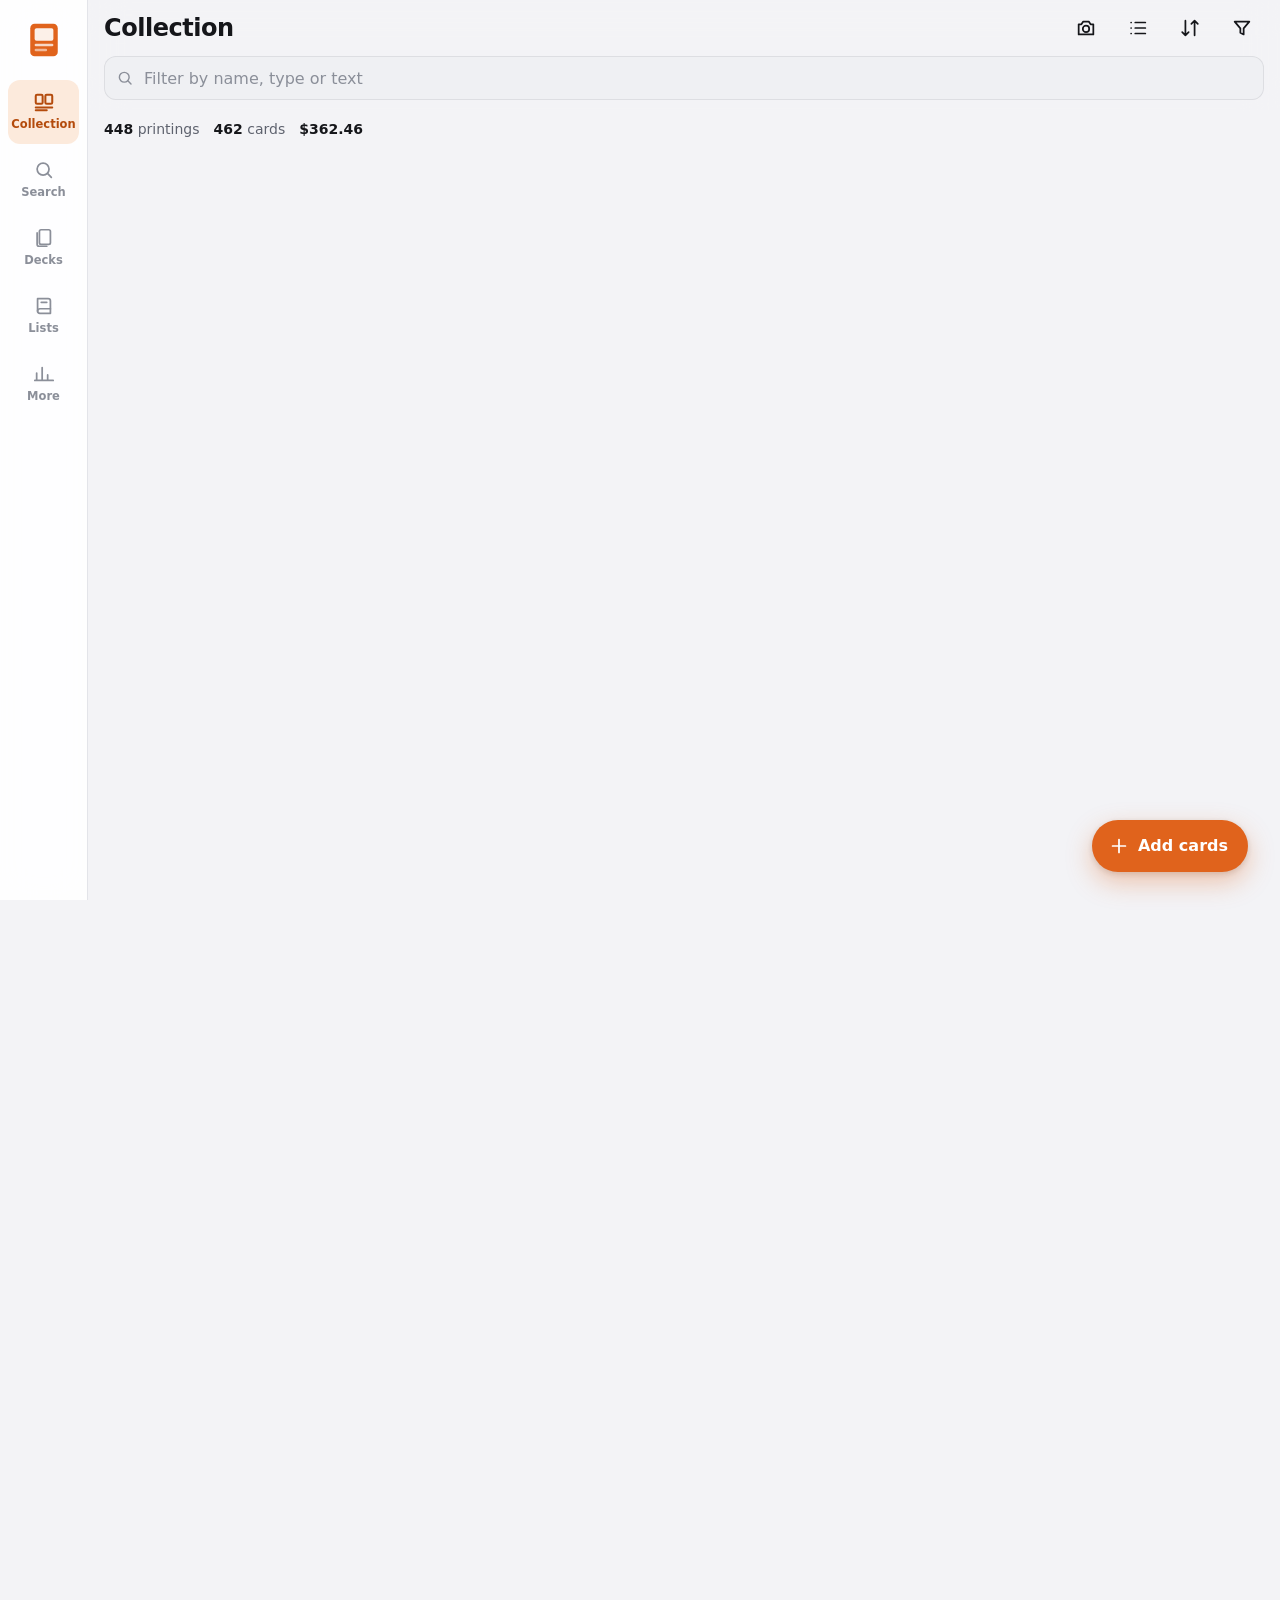
==== commit b6a867f2: "Scan cards with the camera into a review queue Reads the title and the set code + collector number w" ====
--- a/index.html
+++ b/index.html
@@ -451,6 +451,30 @@
   @keyframes spin{to{transform:rotate(360deg)}}
   .hint{font-size:13px;color:var(--muted);margin:10px 0 0}
   .hint code{font:12.5px var(--f-mono);background:var(--surface-2);padding:1px 5px;border-radius:5px;color:var(--text)}
+  .scan-cam{position:relative;aspect-ratio:3/4;max-height:68vh;margin:0 auto;border-radius:var(--r-md);overflow:hidden;background:#0b0b0d;box-shadow:var(--sh-1)}
+  .scan-cam.idle{display:flex;flex-direction:column;align-items:center;justify-content:center;gap:14px;padding:24px;text-align:center;aspect-ratio:3/2}
+  .scan-err{color:#f3c2b0;font-size:14px;margin:0}
+  .scan-cam video{position:absolute;inset:0;width:100%;height:100%;object-fit:cover}
+  .scan-frame{position:absolute;left:50%;top:44%;height:74%;aspect-ratio:63/88;transform:translate(-50%,-50%);border:2px solid rgb(255 255 255 / .85);border-radius:4.5% / 3.2%;box-shadow:0 0 0 999px rgb(0 0 0 / .38);transition:border-color .15s}
+  .scan-frame.hit{border-color:#3ED17A}
+  .scan-frame i{position:absolute;left:4%;right:4%;border:1.5px dashed rgb(255 255 255 / .5);border-radius:3px}
+  .scan-frame i.t{top:3%;height:7%;right:20%} .scan-frame i.b{bottom:1%;height:12.5%;right:48%}
+  .scan-st{position:absolute;left:10px;right:10px;top:10px;text-align:center;color:#fff;font-size:14px;font-weight:600;text-shadow:0 1px 3px rgb(0 0 0 / .7);min-height:20px}
+  .scan-st[data-tone="ok"]{color:#7CF0A8} .scan-st[data-tone="bad"]{color:#FFB199}
+  .scan-ctl{position:absolute;left:0;right:0;bottom:14px;display:flex;align-items:center;justify-content:space-between;padding:0 16px}
+  .scan-ctl .btn{min-width:72px}
+  .shutter{width:62px;height:62px;border-radius:50%;background:#fff;box-shadow:0 0 0 4px rgb(255 255 255 / .35)}
+  .shutter:active{transform:scale(.94)}
+  .scan-row{gap:10px;padding:8px 12px}
+  .scan-row .thumb{flex:none;width:40px} .scan-row .thumb .ph{display:none}
+  .scan-row .main{display:block;min-width:0;color:inherit}
+  .scan-row .s .warn{color:var(--warn)}
+  .scan-row .step button{width:34px;height:34px;font-size:19px} .scan-row .step output{min-width:18px;text-align:center}
+  .scan-row .fin-btn{padding:0 9px}
+  .scan-row .s{white-space:normal}
+  .scan-commit{position:sticky;bottom:calc(var(--tab-h) + var(--safe-b) + 10px);display:flex;gap:10px;margin-top:14px;padding:10px;border-radius:var(--r-md);background:var(--surface);box-shadow:var(--sh-1)}
+  .scan-commit .inp{flex:1;min-width:0}
+  @media (min-width:900px){.scan-commit{bottom:16px}}
 </style>
 </head>
 <body>
@@ -523,6 +547,7 @@
     check: '<svg class="i sm" viewBox="0 0 24 24"><path d="m5 12.5 4.5 4.5L19 7"/></svg>',
     binder: '<svg class="i sm" viewBox="0 0 24 24"><path d="M5 4h11.5A2.5 2.5 0 0 1 19 6.5V20H7.5A2.5 2.5 0 0 1 5 17.5z"/><path d="M5 17.5A2.5 2.5 0 0 1 7.5 15H19"/></svg>',
     refresh: '<svg class="i" viewBox="0 0 24 24"><path d="M20 11a8 8 0 1 0-2.3 5.7M20 4v7h-7"/></svg>',
+    camera: '<svg class="i" viewBox="0 0 24 24"><path d="M4 8h3l2-3h6l2 3h3v11H4z"/><circle cx="12" cy="13" r="3.5"/></svg>',
   };
 
   /* ============================ prefs (localStorage) ============================ */
@@ -960,7 +985,7 @@
   /* ============================ router ============================ */
   // Hash routes so the browser / phone back button works: #/collection, #/search, #/decks,
   // #/deck/<id>, #/lists, #/binder/<id>, #/wishlist, #/more.
-  const TAB_OF = { collection: "collection", binder: "lists", search: "search", decks: "decks", deck: "decks", lists: "lists", wishlist: "lists", more: "more" };
+  const TAB_OF = { collection: "collection", binder: "lists", search: "search", decks: "decks", deck: "decks", lists: "lists", wishlist: "lists", more: "more", scan: "collection" };
   const cur = { name: "", arg: "" };
   function parseHash(){
     const parts = location.hash.replace(/^#\/?/, "").split("/");
@@ -973,6 +998,7 @@
   function render(){
     const r = parseHash();
     const same = r.name === cur.name && r.arg === cur.arg;
+    if (cur.name === "scan" && r.name !== "scan" && scan.on) stopScan();
     cur.name = r.name; cur.arg = r.arg;
     document.querySelectorAll("#nav a").forEach((a) => { if (a.dataset.tab === TAB_OF[r.name]) a.setAttribute("aria-current", "page"); else a.removeAttribute("aria-current"); });
     routes[r.name].mount(r.arg);
@@ -1115,7 +1141,8 @@
       coll.binder = binderId || "";
       const b = coll.binder ? state.binders.find((x) => x.id === coll.binder) : null;
       if (coll.binder && !b){ $("screen").innerHTML = topbar({ title: "Binder", back: "#/lists", backLabel: "Lists" }) + '<div class="page">' + emptyHtml("Binder not found", "It may have been deleted.", '<br><a class="btn" href="#/lists">Back to Lists</a>') + "</div>"; return; }
-      const actions = '<button class="icon-btn" data-act="toggleView" aria-label="' + (prefs.view === "grid" ? "Show as list" : "Show as grid") + '">' + (prefs.view === "grid" ? ICON.list : ICON.grid) + "</button>" +
+      const actions = '<a class="icon-btn" href="#/scan" aria-label="Scan cards">' + ICON.camera + "</a>" +
+        '<button class="icon-btn" data-act="toggleView" aria-label="' + (prefs.view === "grid" ? "Show as list" : "Show as grid") + '">' + (prefs.view === "grid" ? ICON.list : ICON.grid) + "</button>" +
         '<button class="icon-btn" data-act="sortSheet" aria-label="Sort">' + ICON.sort + "</button>" +
         '<button class="icon-btn" data-act="filterSheet" aria-label="Filters" id="fBtn">' + ICON.filter + "</button>";
       const below = '<form class="search" role="search" data-submit="noop">' + ICON.search + '<input id="cQ" type="search" placeholder="Filter by name, type or text" autocomplete="off" autocapitalize="off" spellcheck="false" enterkeyhint="search" data-input="collQ" value="' + esc(coll.q) + '" aria-label="Filter collection"><button type="button" class="clr" data-act="clearQ" aria-label="Clear filter"' + (coll.q ? "" : " hidden") + ">" + ICON.close + "</button></form>";
@@ -1853,6 +1880,7 @@
         '<div class="sect"><h2>Most valuable cards</h2></div><div class="list" style="margin-top:0">' + (top.length ? top.map(rowHtml).join("") : '<div class="empty">No priced cards yet.</div>') + "</div>" +
         '<div class="grid2" style="margin-top:6px"><div>' +
         '<div class="sect"><h2>Import</h2></div><div class="panel">' +
+        act("goScan", ICON.camera, "Scan cards", "Add cards with the camera") +
         act("impCSV", ICON.imp, "Import CSV", "ManaBox or Moxfield export, detected automatically") +
         act("impText", ICON.imp, "Import text list", "qty Name (set) number, one per line") +
         act("restore", ICON.imp, "Restore backup", "Replace everything with a Binder JSON backup") + "</div>" +
@@ -1863,6 +1891,7 @@
         act("backup", ICON.share, "Back up everything", "Collection, wishlist, decks, binders and card data as JSON") + "</div></div><div>" +
         '<div class="sect"><h2>Prices &amp; data</h2></div><div class="panel">' +
         act("refreshPrices", ICON.refresh, "Refresh prices", "Prices as of " + fmtDate(pricedAt) + " · fetched from Scryfall") +
+        act("checkUpdate", ICON.refresh, "Check for app update", "Get the newest version of the app now") +
         act("reloadSeed", ICON.refresh, "Reload published collection", "Replace this device’s data with the published list" + (state.meta.seedVersion ? " (" + state.meta.seedVersion + ")" : "")) + "</div>" +
         '<div class="sect"><h2>Appearance</h2></div><div class="panel pad">' + themeSeg + "</div></div></div>" +
         '<p class="footer">Card data and images from Scryfall. Binder is unofficial Fan Content, not approved or endorsed by Wizards of the Coast.<br>Binder v' + VERSION + "</p>" +
@@ -2049,6 +2078,19 @@
       toast("Prices updated for " + plural(res.found.length, "printing") + (res.notFound.length ? " (" + res.notFound.length + " not found)" : "") + ".");
     } catch(e){ pg.done(); netError(e, "Price refresh stopped."); }
   }
+  // Ask the service worker to look for a new version now. If there is one, it takes over and the page
+  // reloads itself (see the controllerchange listener at boot).
+  async function checkUpdate(){
+    const sw = navigator.serviceWorker;
+    const reg = sw && await sw.getRegistration().catch(() => null);
+    if (!reg){ location.reload(); return; }
+    toast("Checking for an update…");
+    try { await reg.update(); } catch(e){ toast("Couldn't check — are you online?"); return; }
+    if (reg.installing || reg.waiting){ toast("Updating…"); if (reg.waiting) reg.waiting.postMessage("skipWaiting"); return; }
+    const keys = await caches.keys().catch(() => []);
+    const ver = (keys.find((k) => k.startsWith("mtg-")) || "").replace("mtg-", "");
+    toast("You're on the latest version" + (ver ? " (" + ver + ")" : "") + ".");
+  }
   async function fetchSeed(){
     const r = await fetch("data/seed.json", { cache: "no-store" });
     if (!r.ok) throw new Error("HTTP " + r.status);
@@ -2108,6 +2150,253 @@
     state.decks.forEach((d) => { if (!Array.isArray(d.entries)) d.entries = []; if (!d.format) d.format = "commander"; d.entries.forEach((e) => { if (!e.section) e.section = "Main"; if (!e.finish) e.finish = "nonfoil"; }); });
   }
 
+  /* ============================ scanner ============================ */
+  // #/scan — point the camera at a card. Tesseract.js (loaded on first use) reads the title line
+  // and the set code + collector number printed bottom-left; Scryfall turns that into a printing.
+  // Each hit lands in a review queue (kept on this device) that you check, then add in one go.
+  const SCAN_KEY = "mtg-scan-queue";
+  const TESS_URL = "https://cdn.jsdelivr.net/npm/tesseract.js@5/dist/tesseract.min.js";
+  const scan = { on: false, stream: null, worker: null, workerP: null, loop: 0, busy: false, status: "", tone: "",
+    lastName: "", lastAt: 0, candidate: "", queue: [], audio: null, err: "" };
+  try { scan.queue = JSON.parse(localStorage.getItem(SCAN_KEY) || "[]") || []; } catch(e){ scan.queue = []; }
+  const saveQueue = () => { try { localStorage.setItem(SCAN_KEY, JSON.stringify(scan.queue)); } catch(e){} };
+  const scanCount = () => scan.queue.reduce((a, q) => a + q.qty, 0);
+  const normName = (s) => fold(s).replace(/[^a-z]/g, "");
+  function similar(a, b){
+    a = normName(a); b = normName(b);
+    if (!a || !b) return 0;
+    if (a === b) return 1;
+    const m = a.length, n = b.length; let prev = Array.from({ length: n + 1 }, (_, j) => j);
+    for (let i = 1; i <= m; i++){
+      const row = [i];
+      for (let j = 1; j <= n; j++) row[j] = Math.min(prev[j] + 1, row[j - 1] + 1, prev[j - 1] + (a[i - 1] === b[j - 1] ? 0 : 1));
+      prev = row;
+    }
+    return 1 - prev[n] / Math.max(m, n);
+  }
+  function loadTesseract(){
+    if (scan.workerP) return scan.workerP;
+    scan.workerP = new Promise((resolve, reject) => {
+      if (window.Tesseract) return resolve();
+      const s = document.createElement("script");
+      s.src = TESS_URL; s.async = true; s.onload = resolve; s.onerror = () => reject(new Error("Couldn't load the card reader. Are you online?"));
+      document.head.appendChild(s);
+    }).then(() => window.Tesseract.createWorker("eng")).then((w) => (scan.worker = w)).catch((e) => { scan.workerP = null; throw e; });
+    return scan.workerP;
+  }
+  function beep(){
+    try {
+      const ac = scan.audio; if (!ac) return;
+      const o = ac.createOscillator(), g = ac.createGain();
+      o.frequency.value = 880; g.gain.setValueAtTime(0.0001, ac.currentTime);
+      g.gain.exponentialRampToValueAtTime(0.18, ac.currentTime + 0.01); g.gain.exponentialRampToValueAtTime(0.0001, ac.currentTime + 0.14);
+      o.connect(g).connect(ac.destination); o.start(); o.stop(ac.currentTime + 0.15);
+    } catch(e){}
+    try { if (navigator.vibrate) navigator.vibrate(35); } catch(e){}
+  }
+  function setScanStatus(msg, tone){
+    scan.status = msg; scan.tone = tone || "";
+    const el = $("scSt"); if (el){ el.textContent = msg; el.dataset.tone = scan.tone; }
+  }
+  async function startScan(){
+    if (scan.on) return;
+    scan.err = "";
+    if (!navigator.mediaDevices || !navigator.mediaDevices.getUserMedia){ scan.err = "This browser can't use the camera. Type card names below instead."; scanScreen.update(); return; }
+    try { if (!scan.audio) scan.audio = new (window.AudioContext || window.webkitAudioContext)(); scan.audio.resume(); } catch(e){}
+    try {
+      scan.stream = await navigator.mediaDevices.getUserMedia({ audio: false, video: { facingMode: { ideal: "environment" }, width: { ideal: 1920 }, height: { ideal: 1080 } } });
+    } catch(e){
+      scan.err = e && e.name === "NotAllowedError" ? "Camera access was blocked. Allow it for this site in your browser settings, then try again." : "Couldn't start the camera.";
+      scanScreen.update(); return;
+    }
+    scan.on = true; scan.lastName = ""; scan.candidate = "";
+    scanScreen.update();
+    const v = $("scV"); if (v){ v.srcObject = scan.stream; try { await v.play(); } catch(e){} }
+    setScanStatus("Loading the card reader…");
+    try { await loadTesseract(); } catch(e){ setScanStatus(e.message, "bad"); return; }
+    if (!scan.on) return;
+    setScanStatus("Hold a card inside the frame");
+    const id = ++scan.loop;
+    (async () => { while (scan.on && scan.loop === id){ await scanTick(false); await sleep(300); } })();
+  }
+  function stopScan(){
+    scan.on = false; scan.loop++;
+    if (scan.stream){ scan.stream.getTracks().forEach((t) => t.stop()); scan.stream = null; }
+    const v = $("scV"); if (v) v.srcObject = null;
+  }
+  // The guide frame's rectangle in video pixels (the video is shown with object-fit: cover).
+  function frameRect(v){
+    const box = v.getBoundingClientRect(), fr = $("scFrame").getBoundingClientRect();
+    const vw = v.videoWidth, vh = v.videoHeight; if (!vw || !vh) return null;
+    const s = Math.max(box.width / vw, box.height / vh);
+    const ox = (box.width - vw * s) / 2, oy = (box.height - vh * s) / 2;
+    return { x: (fr.left - box.left - ox) / s, y: (fr.top - box.top - oy) / s, w: fr.width / s, h: fr.height / s };
+  }
+  // Crop part of the card, upscale, greyscale, flip light-on-dark text to dark-on-light, stretch contrast.
+  function cropRegion(v, r, rx, ry, rw, rh){
+    const sx = r.x + r.w * rx, sy = r.y + r.h * ry, sw = r.w * rw, sh = r.h * rh;
+    const scale = Math.max(1, Math.min(3, 900 / sw));
+    const c = document.createElement("canvas"); c.width = Math.round(sw * scale); c.height = Math.round(sh * scale);
+    const g = c.getContext("2d", { willReadFrequently: true });
+    g.drawImage(v, sx, sy, sw, sh, 0, 0, c.width, c.height);
+    const img = g.getImageData(0, 0, c.width, c.height), d = img.data;
+    let sum = 0, lo = 255, hi = 0;
+    for (let i = 0; i < d.length; i += 4){ const y = 0.299 * d[i] + 0.587 * d[i + 1] + 0.114 * d[i + 2]; d[i] = y; sum += y; if (y < lo) lo = y; if (y > hi) hi = y; }
+    const inv = sum / (d.length / 4) < 120, span = Math.max(1, hi - lo);
+    for (let i = 0; i < d.length; i += 4){ let y = (d[i] - lo) * 255 / span; if (inv) y = 255 - y; d[i] = d[i + 1] = d[i + 2] = y; }
+    g.putImageData(img, 0, 0);
+    return c;
+  }
+  async function ocr(canvas, psm, whitelist){
+    await scan.worker.setParameters({ tessedit_pageseg_mode: String(psm), tessedit_char_whitelist: whitelist || "" });
+    const r = await scan.worker.recognize(canvas);
+    return (r && r.data && r.data.text) || "";
+  }
+  function cleanTitle(t){
+    const line = (t.split("\n").map((x) => x.trim()).filter(Boolean).sort((a, b) => b.length - a.length)[0] || "");
+    return line.replace(/[^A-Za-z0-9 ,'\-]/g, " ").replace(/\s+/g, " ").replace(/^[^A-Za-z]+/, "").trim();
+  }
+  // Bottom-left info: "0123/281 R" or "0123 R" above "MKM • EN".
+  function parseInfo(t){
+    const up = t.toUpperCase().replace(/[|]/g, "/");
+    let cn = "", set = "";
+    const m1 = up.match(/\b0*(\d{1,4})\s*\/\s*\d{1,4}\b/) || up.match(/(?:^|\s)0*(\d{1,4})\s+[CURMSLTP]\b/m);
+    if (m1) cn = m1[1];
+    const m2 = up.match(/\b([A-Z0-9]{3,5})\s*[•·*.\-]?\s*EN\b/);
+    if (m2 && /[A-Z]/.test(m2[1])) set = m2[1].toLowerCase();
+    return { set, cn };
+  }
+  async function lookup(name, info){
+    if (info.set && info.cn){
+      try {
+        const c = await sf("/cards/" + encodeURIComponent(info.set) + "/" + encodeURIComponent(info.cn));
+        if (c && (!name || similar(name, c.name) > 0.55 || (c.card_faces && similar(name, c.card_faces[0].name) > 0.55) || similar(name, c.flavor_name || "") > 0.55)) return c;
+      } catch(e){ if (e.offline) throw e; }
+    }
+    if (!name || normName(name).length < 3) return null;
+    const q = "/cards/named?fuzzy=" + encodeURIComponent(name);
+    if (info.set){ try { return await sf(q + "&set=" + encodeURIComponent(info.set)); } catch(e){ if (e.offline) throw e; } }
+    try { return await sf(q); } catch(e){ if (e.offline) throw e; return null; }
+  }
+  // One pass. Auto mode waits for the same title on two reads in a row, and won't re-add the card
+  // still sitting in the frame; the shutter button (forced) always adds.
+  async function scanTick(forced){
+    const v = $("scV");
+    if (!scan.worker || scan.busy || !v || !v.videoWidth || !$("scFrame")) return;
+    scan.busy = true;
+    try {
+      const r = frameRect(v); if (!r) return;
+      const name = cleanTitle(await ocr(cropRegion(v, r, 0.05, 0.035, 0.74, 0.065), 7));
+      if (!forced){
+        if (normName(name).length < 4){ scan.candidate = ""; if (Date.now() - scan.lastAt > 2500) scan.lastName = ""; return; }
+        if (scan.lastName && similar(name, scan.lastName) > 0.7) return;
+        if (!scan.candidate || similar(name, scan.candidate) < 0.7){ scan.candidate = name; setScanStatus("Reading… " + name); return; }
+      }
+      const info = parseInfo(await ocr(cropRegion(v, r, 0.03, 0.86, 0.52, 0.135), 6, "ABCDEFGHIJKLMNOPQRSTUVWXYZ0123456789/•*. "));
+      setScanStatus("Looking up " + (name || "card") + "…");
+      const raw = await lookup(name, info);
+      if (!raw){ setScanStatus(name ? "Couldn't match “" + name + "”. Try steadier, or type it below." : "Couldn't read that card.", "bad"); scan.candidate = ""; return; }
+      addToQueue(trimCard(raw), info.set && info.cn && raw.set === info.set);
+      scan.lastName = raw.name; scan.lastAt = Date.now(); scan.candidate = "";
+      const fr = $("scFrame"); if (fr){ fr.classList.add("hit"); setTimeout(() => fr.classList.remove("hit"), 450); }
+      beep();
+      setScanStatus("Added " + displayName(trimCard(raw)) + (info.set && info.cn && raw.set === info.set ? " · " + raw.set.toUpperCase() + " #" + raw.collector_number : ""), "ok");
+    } catch(e){
+      setScanStatus(e && e.offline ? "You're offline. Scanning needs a connection." : "Something went wrong reading that card.", "bad");
+    } finally { scan.busy = false; }
+  }
+  function addToQueue(c, exact){
+    rememberTemp(c);
+    const finish = (c.finishes || []).indexOf("nonfoil") >= 0 ? "nonfoil" : ((c.finishes || [])[0] || "nonfoil");
+    const top = scan.queue[0];
+    if (top && top.k === cardKey(c) && top.finish === finish) top.qty++;
+    else scan.queue.unshift({ id: Date.now().toString(36) + Math.random().toString(36).slice(2, 6), k: cardKey(c), c, finish, qty: 1, exact: !!exact });
+    saveQueue(); scanQueueUpdate();
+  }
+  const qItem = (id) => scan.queue.find((q) => q.id === id);
+  function scanQueueHtml(){
+    if (!scan.queue.length) return '<p class="hint" style="text-align:center;margin:18px 0">Scanned cards show up here for you to check before adding.</p>';
+    const total = scan.queue.reduce((a, q) => a + (cardPrice(q.c, q.finish) || 0) * q.qty, 0);
+    const opts = [["collection", "Collection"], ["wishlist", "Wishlist"]].concat(state.decks.map((d) => ["deck:" + d.id, "Collection + " + d.name]));
+    const dest = opts.some((o) => o[0] === prefs.scanDest) ? prefs.scanDest : "collection";
+    return '<div class="sect"><h2>Scanned</h2><span class="num faint">' + plural(scanCount(), "card") + " · " + money(total) + '</span><button class="btn sm soft" data-act="scanClear" style="margin-left:auto">Clear</button></div>' +
+      '<div class="panel">' + scan.queue.map((q) => {
+        const p = cardPrice(q.c, q.finish), fins = q.c.finishes || [];
+        return '<div class="row scan-row"><button class="thumb" data-act="scanPrints" data-id="' + esc(q.id) + '" aria-label="Change printing">' + cimg(q.c, "small") + "</button>" +
+          '<button class="main" data-act="scanPrints" data-id="' + esc(q.id) + '" style="text-align:left"><div class="t">' + esc(displayName(q.c)) + '</div><div class="s">' + esc(q.c.set.toUpperCase()) + " #" + esc(q.c.cn) + " · " + money(p == null ? null : p * q.qty) + (q.exact ? "" : ' · <span class="warn">printing guessed</span>') + "</div></button>" +
+          (fins.length > 1 ? '<button class="btn sm soft fin-btn" data-act="scanFinish" data-id="' + esc(q.id) + '">' + esc(FINISH_LABEL[q.finish] || q.finish) + "</button>" : "") +
+          '<div class="step" role="group" aria-label="Quantity"><button data-act="scanQty" data-id="' + esc(q.id) + '" data-d="-1" aria-label="One fewer">−</button><output>' + q.qty + '</output><button data-act="scanQty" data-id="' + esc(q.id) + '" data-d="1" aria-label="One more">+</button></div>' +
+          "</div>";
+      }).join("") + "</div>" +
+      '<div class="scan-commit"><select class="inp" data-change="scanDest" aria-label="Add to">' + opts.map((o) => '<option value="' + esc(o[0]) + '"' + (o[0] === dest ? " selected" : "") + ">" + esc(o[1]) + "</option>").join("") + "</select>" +
+      '<button class="btn pri" data-act="scanCommit">Add ' + plural(scanCount(), "card") + "</button></div>";
+  }
+  function scanQueueUpdate(){ const el = $("scQ"); if (el) el.innerHTML = scanQueueHtml(); }
+  const scanScreen = {
+    mount(){
+      $("screen").innerHTML = topbar({ title: "Scan cards", back: "#/collection", backLabel: "Collection" }) +
+        '<div class="page"><div id="scCam"></div>' +
+        '<form class="search" data-submit="scanName" style="margin-top:12px">' + ICON.search + '<input id="scName" type="search" placeholder="Or type a card name" autocomplete="off" autocapitalize="words" spellcheck="false" enterkeyhint="go" aria-label="Card name"></form>' +
+        '<div id="scQ"></div></div>';
+      scanScreen.update();
+    },
+    update(){
+      const cam = $("scCam"); if (!cam) return;
+      if (!scan.on){
+        cam.innerHTML = '<div class="scan-cam idle">' + (scan.err ? '<p class="scan-err">' + esc(scan.err) + "</p>" : "") +
+          '<button class="btn pri" data-act="scanStart">' + ICON.camera + "Start camera</button></div>";
+      } else if (!$("scV")){
+        cam.innerHTML = '<div class="scan-cam"><video id="scV" playsinline muted autoplay></video><div class="scan-frame" id="scFrame"><i class="t"></i><i class="b"></i></div>' +
+          '<div class="scan-st" id="scSt" data-tone="' + esc(scan.tone) + '">' + esc(scan.status) + "</div>" +
+          '<div class="scan-ctl"><button class="btn soft" data-act="scanStop">Stop</button><button class="shutter" data-act="scanShot" aria-label="Scan this card now"></button><span style="width:72px"></span></div></div>';
+        const v = $("scV"); if (v && scan.stream){ v.srcObject = scan.stream; v.play().catch(() => {}); }
+      }
+      scanQueueUpdate();
+    },
+  };
+  function scanPrintsSheet(id){
+    const q = qItem(id); if (!q) return;
+    const st = { list: null, err: "" };
+    const draw = () => '<h2 id="sheetTitle">' + esc(displayName(q.c)) + '</h2><p class="lead">Pick the printing you have.</p>' +
+      (st.err ? '<p class="hint">' + esc(st.err) + "</p>" : !st.list ? '<div class="loading"><span class="spin"></span></div>' :
+        '<div class="grid">' + st.list.map((c, i) => '<button class="tile" data-act="scanPick" data-id="' + esc(id) + '" data-i="' + i + '">' + cimg(c, "small", cardKey(c) === q.k ? '<span class="qty">✓</span>' : "") +
+          '<div class="meta"><span class="setc ' + esc(c.rarity) + '">' + esc(c.set) + '</span><span class="faint">#' + esc(c.cn) + '</span><span class="p">' + money(cardPrice(c, "nonfoil") ?? cardPrice(c, "foil")) + "</span></div></button>").join("") + "</div>") +
+      '<div class="sheet-actions"><button class="btn danger" data-act="scanRemove" data-id="' + esc(id) + '">Remove</button><button class="btn" data-act="sheetClose">Done</button></div>';
+    SCANP.st = st;
+    openSheet(draw, { wide: true });
+    sf("/cards/search?unique=prints&order=released&q=" + encodeURIComponent("oracleid:" + q.c.oracle_id)).then((r) => {
+      st.list = (r && r.data || []).map(trimCard); rerenderSheet();
+    }).catch((e) => { st.err = e && e.offline ? "You're offline." : "Couldn't load printings."; rerenderSheet(); });
+  }
+  const SCANP = { st: null };
+  function scanCommit(){
+    if (!scan.queue.length) return;
+    const dest = prefs.scanDest || "collection";
+    const deck = dest.indexOf("deck:") === 0 ? deckById(dest.slice(5)) : null;
+    const store = dest === "wishlist" ? "wishlist" : "collection";
+    const n = scanCount();
+    scan.queue.forEach((q) => {
+      storeCard(q.c);
+      const k = ekey(q.c.set, q.c.cn, q.finish), e = state[store][k];
+      if (e) e.qty += q.qty; else state[store][k] = { set: q.c.set, cn: q.c.cn, finish: q.finish, qty: q.qty, added: today() };
+      if (deck) for (let i = 0; i < q.qty; i++) addCardToDeck(deck, q.k, q.finish);
+    });
+    touch(); save(store, "cards");
+    scan.queue = []; saveQueue(); scanQueueUpdate();
+    toast("Added " + plural(n, "card") + " to " + (store === "wishlist" ? "your wishlist" : "your collection") + (deck ? " and " + deck.name : "") + ".");
+  }
+  async function scanByName(name){
+    name = String(name || "").trim(); if (!name) return;
+    try {
+      const raw = await sf("/cards/named?fuzzy=" + encodeURIComponent(name));
+      addToQueue(trimCard(raw), false);
+      const i = $("scName"); if (i) i.value = "";
+    } catch(e){ if (e.offline) netError(e); else toast("No card matched “" + name + "”."); }
+  }
+  document.addEventListener("visibilitychange", () => {
+    if (document.visibilityState === "hidden" && scan.on){ stopScan(); scanScreen.update(); }
+  });
+
   /* ============================ routes table ============================ */
   const routes = {
     collection: collScreen,
@@ -2118,6 +2407,7 @@
     lists: listsScreen,
     wishlist: wishScreen,
     more: moreScreen,
+    scan: scanScreen,
   };
 
   /* ============================ event wiring ============================ */
@@ -2200,9 +2490,27 @@
     restore: () => restoreBackup(),
     refreshPrices: () => refreshPrices(),
     reloadSeed: () => reloadSeed(),
+    checkUpdate: () => checkUpdate(),
+    goScan: () => { location.hash = "#/scan"; },
+    scanStart: () => startScan(),
+    scanStop: () => { stopScan(); scanScreen.update(); },
+    scanShot: () => { if (!scan.worker){ toast("The card reader is still loading."); return; } return scanTick(true); },
+    scanClear: async () => { if (await confirmSheet({ title: "Clear scanned cards?", message: plural(scanCount(), "card") + " will be removed from the list. Nothing is added.", ok: "Clear", danger: true })){ scan.queue = []; saveQueue(); scanQueueUpdate(); } },
+    scanQty: (el) => { const q = qItem(el.dataset.id); if (!q) return; q.qty += +el.dataset.d; if (q.qty <= 0) scan.queue.splice(scan.queue.indexOf(q), 1); saveQueue(); scanQueueUpdate(); },
+    scanFinish: (el) => { const q = qItem(el.dataset.id); if (!q) return; const f = q.c.finishes || []; q.finish = f[(f.indexOf(q.finish) + 1) % f.length] || "nonfoil"; saveQueue(); scanQueueUpdate(); },
+    scanPrints: (el) => scanPrintsSheet(el.dataset.id),
+    scanPick: (el) => {
+      const q = qItem(el.dataset.id), c = SCANP.st && SCANP.st.list && SCANP.st.list[+el.dataset.i]; if (!q || !c) return;
+      q.c = c; q.k = cardKey(c); q.exact = true; rememberTemp(c);
+      if ((c.finishes || []).indexOf(q.finish) < 0) q.finish = (c.finishes || ["nonfoil"])[0];
+      saveQueue(); scanQueueUpdate(); closeSheet();
+    },
+    scanRemove: (el) => { const q = qItem(el.dataset.id); if (q) scan.queue.splice(scan.queue.indexOf(q), 1); saveQueue(); scanQueueUpdate(); closeSheet(); },
+    scanCommit: () => scanCommit(),
     setTheme: (el) => { prefs.theme = el.dataset.v; savePrefs(); applyLook(); document.querySelectorAll('[data-act="setTheme"]').forEach((b) => b.setAttribute("aria-pressed", String(b.dataset.v === prefs.theme))); },
   };
   const CHG = {
+    scanDest: (el) => { prefs.scanDest = el.value; savePrefs(); },
     fBinder: (el) => { coll.f.binder = el.value; coll.shownFn = null; collScreen.update(); },
     cBinder: async (el) => {
       const c = getCard(CS.k); if (!c) return;
@@ -2242,6 +2550,7 @@
     deckAdd: (el) => deckSuggest(el.value),
   };
   const SUB = {
+    scanName: () => scanByName(($("scName") || {}).value),
     noop: () => { const i = document.activeElement; if (i && i.blur) i.blur(); },
     search: () => { const i = $("sQ"); srch.q = i ? i.value : srch.q; runSearch(srch.q); if (i) i.blur(); },
     prompt: () => { if (PROMPT.resolve) PROMPT.resolve($("promptIn").value); },
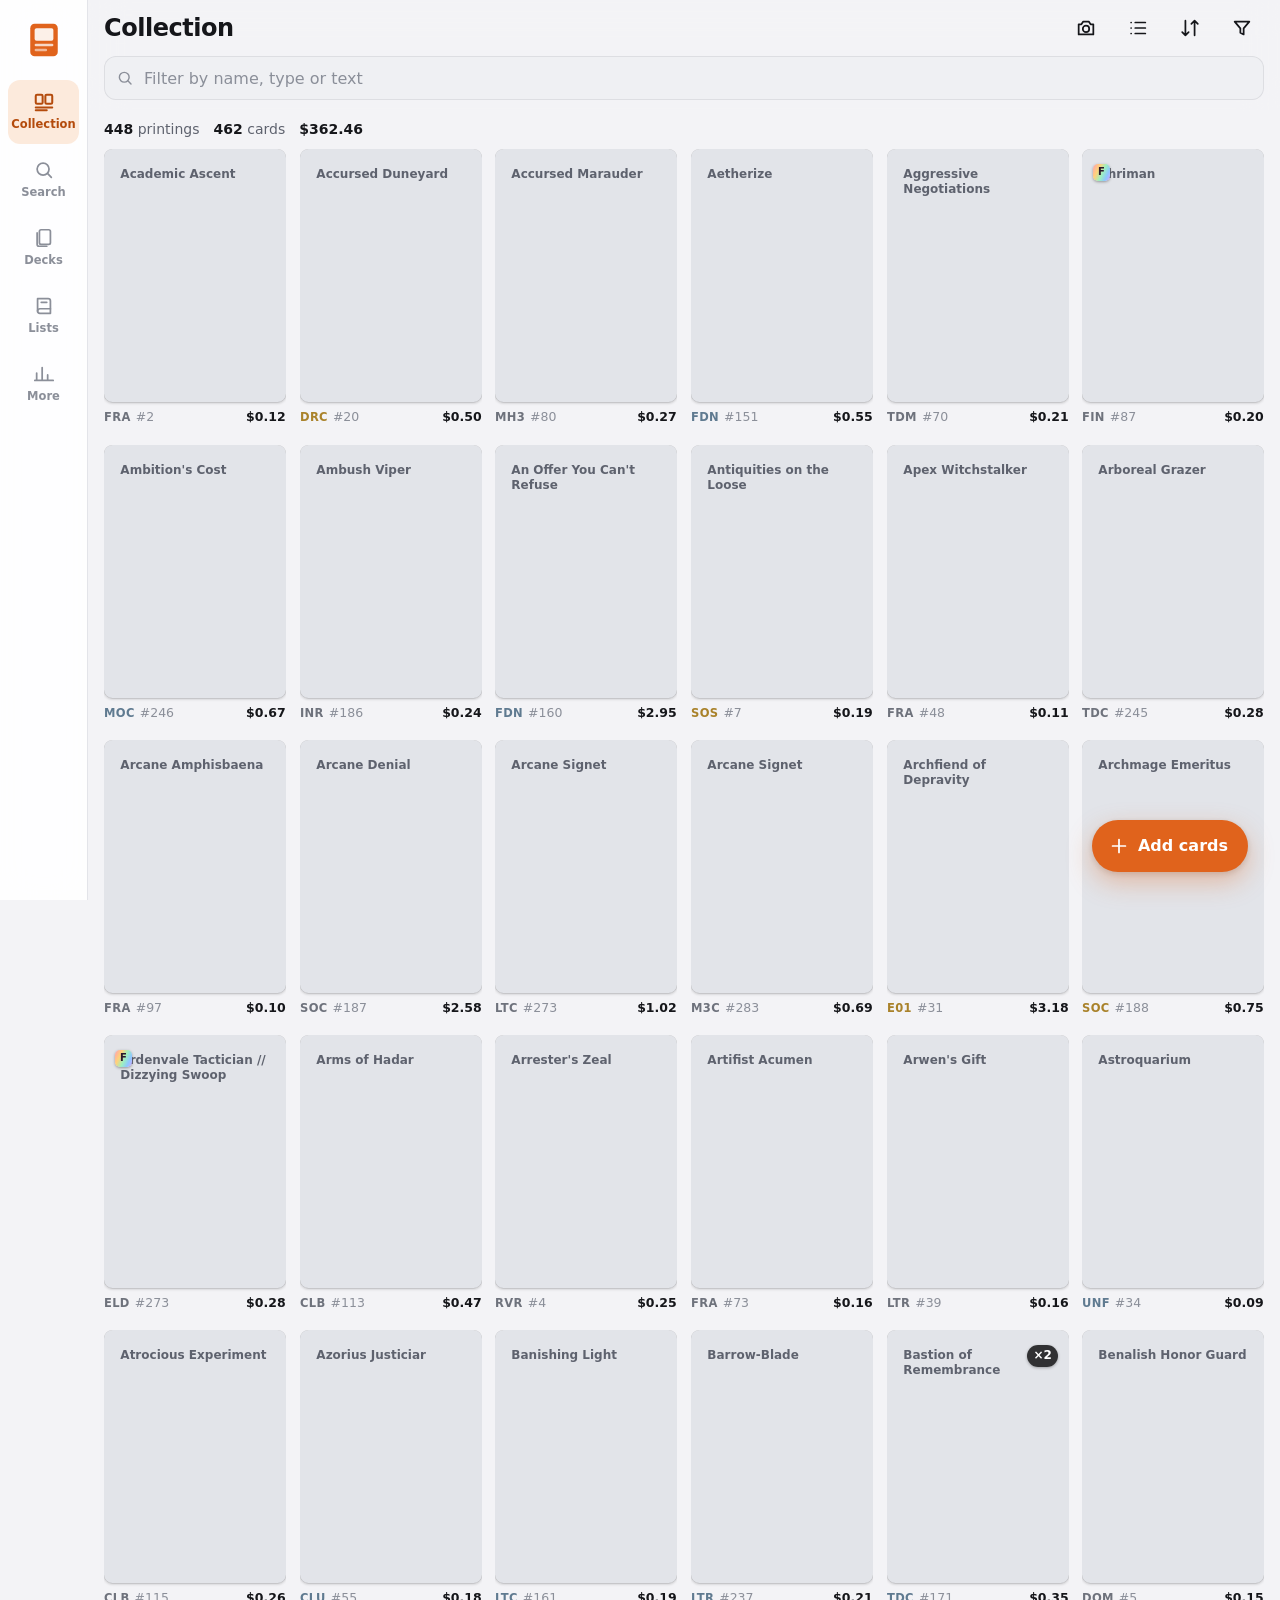
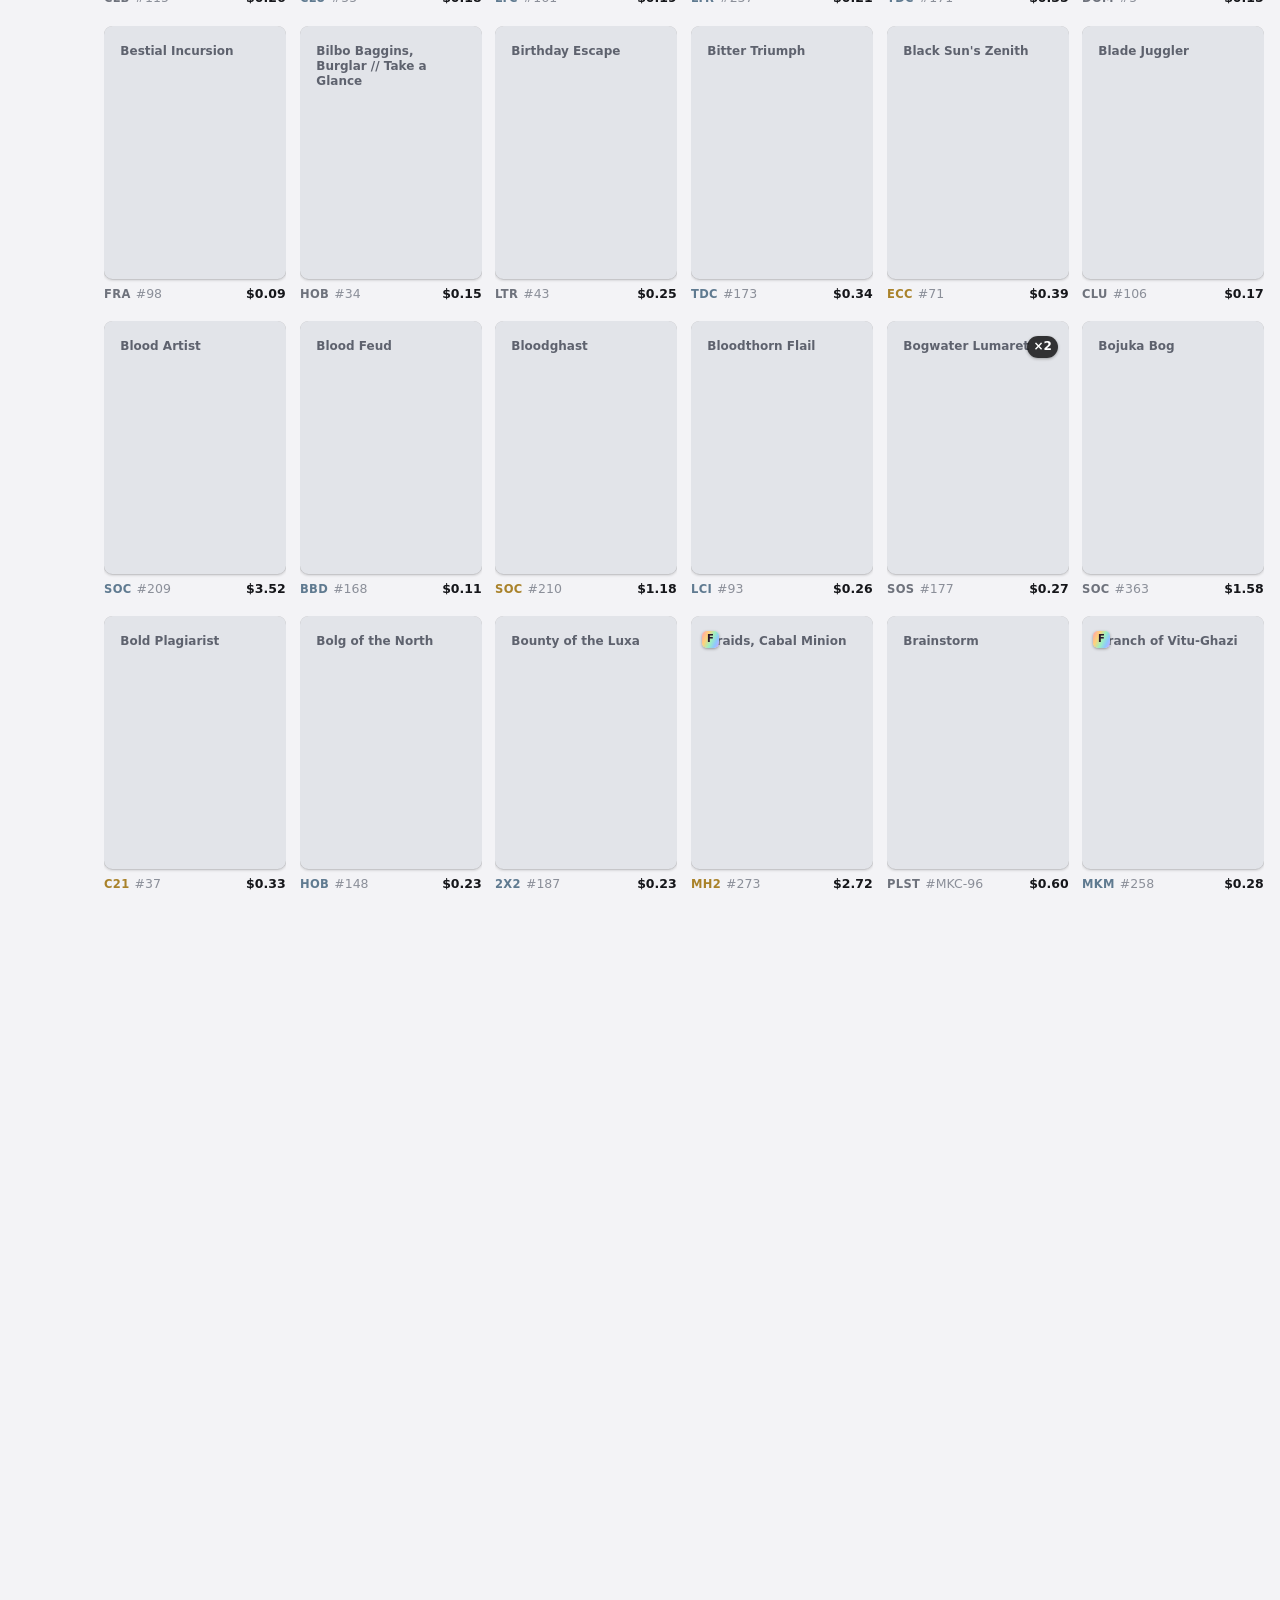
==== commit d9b2d323: "Card page shows each card's role in the deck; Brion deck regrouped by function with notes Co-Authore" ====
--- a/index.html
+++ b/index.html
@@ -451,6 +451,10 @@
   @keyframes spin{to{transform:rotate(360deg)}}
   .hint{font-size:13px;color:var(--muted);margin:10px 0 0}
   .hint code{font:12.5px var(--f-mono);background:var(--surface-2);padding:1px 5px;border-radius:5px;color:var(--text)}
+  .role{margin:10px 0 14px;padding:10px 14px 12px;border-radius:var(--r-md);background:var(--accent-soft)}
+  .role-h{display:flex;align-items:center;justify-content:space-between;gap:10px;font-size:12.5px;font-weight:700;text-transform:uppercase;letter-spacing:.05em;color:var(--accent-text)}
+  .role .btn.sm{min-height:30px;background:var(--surface)}
+  .role p{margin:6px 0 0;font-size:15px;line-height:1.45}
   .scan-cam{position:relative;aspect-ratio:3/4;max-height:68vh;margin:0 auto;border-radius:var(--r-md);overflow:hidden;background:#0b0b0d;box-shadow:var(--sh-1)}
   .scan-cam.idle{display:flex;flex-direction:column;align-items:center;justify-content:center;gap:14px;padding:24px;text-align:center;aspect-ratio:3/2}
   .scan-err{color:#f3c2b0;font-size:14px;margin:0}
@@ -1293,9 +1297,12 @@
     }
     const legal = c.legal_commander === "legal" ? '<span class="badge ok">Commander legal</span>' : '<span class="badge bad">Not legal in Commander</span>';
     const prices = (c.finishes && c.finishes.length ? c.finishes : ["nonfoil"]).map((f) => "<div><span>" + esc(FINISH_LABEL[f] || f) + "</span><b>" + money(parseFloat(c.prices && c.prices[FINISH_PRICE[f]]) || null) + "</b></div>").join("");
+    const de = curDeckEntry();
+    const role = de ? '<div class="role"><div class="role-h"><span>Role in this deck</span><button class="btn sm soft" data-act="dnote">' + (de.e.note ? "Edit" : "Add") + "</button></div>" +
+      (de.e.note ? "<p>" + esc(de.e.note) + "</p>" : '<p class="faint">No note yet.</p>') + "</div>" : "";
     let html = '<div class="cs">' + art + "<div>" +
       '<h2 class="cs-name" id="sheetTitle"><span>' + esc(displayName(c)) + "</span>" + (hasFaceText ? "" : manaHtml(c.mana_cost)) + "</h2>" +
-      (c.flavor_name ? '<div class="cs-real">' + esc(c.name) + "</div>" : "") + text +
+      (c.flavor_name ? '<div class="cs-real">' + esc(c.name) + "</div>" : "") + role + text +
       '<div class="cs-set"><span class="setc ' + esc(c.rarity) + '">' + esc(c.set) + "</span><span>" + esc(c.set_name) + "</span><span>#" + esc(c.cn) + "</span><span>" + esc(cap(c.rarity)) + "</span>" + (c.released ? "<span>" + esc(c.released.slice(0, 4)) + "</span>" : "") + "</div>" +
       '<div class="cs-set">' + legal + (c.game_changer ? '<span class="badge warn">Game Changer</span>' : "") + "</div>" +
       '<div style="margin-top:14px"><div class="prices">' + prices + "</div></div>" +
@@ -1306,6 +1313,7 @@
       if (d && e && d.entries.indexOf(e) >= 0){
         const secs = deckSections(d);
         html += '<div class="box"><h3>In ' + esc(d.name) + "</h3>" +
+
           '<div class="qrow"><div class="lbl">Quantity<small>' + esc(FINISH_LABEL[e.finish] || e.finish) + (e.printing_inferred ? " · printing guessed on import" : "") + "</small></div>" + stepper("dq", e.finish, e.qty, "Deck quantity") + "</div>" +
           '<div class="qrow"><div class="lbl">Section</div><select class="inp" data-change="dsec" aria-label="Section">' + secs.map((s) => '<option value="' + esc(s) + '"' + (s === e.section ? " selected" : "") + ">" + esc(s) + "</option>").join("") + '<option value="__new">New section…</option></select></div>' +
           '<div class="qrow"><div class="lbl">' + deckOwnLabel(c, e) + '</div><button class="btn sm danger" data-act="drm">Remove</button></div></div>';
@@ -1892,6 +1900,7 @@
         '<div class="sect"><h2>Prices &amp; data</h2></div><div class="panel">' +
         act("refreshPrices", ICON.refresh, "Refresh prices", "Prices as of " + fmtDate(pricedAt) + " · fetched from Scryfall") +
         act("checkUpdate", ICON.refresh, "Check for app update", "Get the newest version of the app now") +
+        act("syncDecks", ICON.refresh, "Update published decks", "Bring in new or changed decks, keep everything else") +
         act("reloadSeed", ICON.refresh, "Reload published collection", "Replace this device’s data with the published list" + (state.meta.seedVersion ? " (" + state.meta.seedVersion + ")" : "")) + "</div>" +
         '<div class="sect"><h2>Appearance</h2></div><div class="panel pad">' + themeSeg + "</div></div></div>" +
         '<p class="footer">Card data and images from Scryfall. Binder is unofficial Fan Content, not approved or endorsed by Wizards of the Coast.<br>Binder v' + VERSION + "</p>" +
@@ -2131,8 +2140,40 @@
     state.collection = seed.collection || {}; state.wishlist = seed.wishlist || {};
     state.decks = Array.isArray(seed.decks) ? seed.decks : []; state.binders = Array.isArray(seed.binders) ? seed.binders : [];
     state.cards = seed.cards || {};
-    state.meta = { seedVersion: seed.seedVersion || "", pricedAt: seed.pricedAt || seed.seedVersion || "", tiers: (seed.config && seed.config.tiers) || [2, 10, 40], loadedAt: new Date().toISOString() };
+    state.meta = { seedVersion: seed.seedVersion || "", pricedAt: seed.pricedAt || seed.seedVersion || "", tiers: (seed.config && seed.config.tiers) || [2, 10, 40], loadedAt: new Date().toISOString(),
+      deckSeed: seed.seedVersion || "", pubDecks: state.decks.map((d) => d.id) };
     normaliseState(); touch(); save();
+  }
+  // Published decks follow the published list on their own: on launch and when the app comes back
+  // (at most hourly), new or changed published decks come in and retired ones go, without touching
+  // the collection, wishlist or decks you made here. A published deck you've edited here since its
+  // published date is left alone.
+  async function syncPublishedDecks(force){
+    const LS = "mtg-seed-checked";
+    if (!force){ let t = 0; try { t = +localStorage.getItem(LS) || 0; } catch(e){} if (Date.now() - t < 3600e3) return; }
+    let seed; try { seed = await fetchSeed(); } catch(e){ if (force) toast("Couldn't reach the published list. Are you online?"); return; }
+    try { localStorage.setItem(LS, String(Date.now())); } catch(e){}
+    const meta = state.meta || (state.meta = {});
+    if (!force && seed.seedVersion && seed.seedVersion === meta.deckSeed) return;
+    const pub = Array.isArray(seed.decks) ? seed.decks : [], pubIds = new Set(pub.map((d) => d.id));
+    // Devices set up before this existed don't know which decks were published; those carry a bracket and archetype.
+    const prev = new Set(meta.pubDecks || state.decks.filter((d) => d.bracket != null && d.archetype).map((d) => d.id));
+    const changed = [], removed = [];
+    state.decks = state.decks.filter((d) => { if (prev.has(d.id) && !pubIds.has(d.id)){ removed.push(d.name); return false; } return true; });
+    pub.forEach((sd) => {
+      const i = state.decks.findIndex((d) => d.id === sd.id);
+      if (i < 0){ state.decks.push(sd); changed.push(sd.name); return; }
+      const ld = state.decks[i];
+      if ((ld.updated || "") > (sd.updated || "") && prev.has(ld.id)) return;
+      if (JSON.stringify(ld.entries) !== JSON.stringify(sd.entries) || ld.name !== sd.name){ state.decks[i] = sd; changed.push(sd.name); }
+    });
+    Object.keys(seed.cards || {}).forEach((k) => { if (!state.cards[k]) state.cards[k] = seed.cards[k]; });
+    meta.pubDecks = Array.from(pubIds); meta.deckSeed = seed.seedVersion || "";
+    normaliseState(); touch(); save();
+    if (changed.length || removed.length){
+      refresh();
+      toast(changed.length ? "Updated " + (changed.length === 1 ? changed[0] : plural(changed.length, "published deck")) + "." : "Removed " + plural(removed.length, "retired deck") + ".");
+    } else if (force) toast("Your published decks are up to date.");
   }
   async function reloadSeed(){
     if (!(await confirmSheet({ title: "Reload published collection?", message: "This replaces the collection, wishlist, decks and binders on this device with the published list. Make a backup first if you've made changes here.", ok: "Replace", danger: true }))) return;
@@ -2491,6 +2532,14 @@
     refreshPrices: () => refreshPrices(),
     reloadSeed: () => reloadSeed(),
     checkUpdate: () => checkUpdate(),
+    syncDecks: () => syncPublishedDecks(true),
+    dnote: async () => {
+      const cur = curDeckEntry(); if (!cur) return;
+      const k = CS.k, ctx = CS.ctx;
+      const v = await promptSheet({ title: "Role in this deck", label: "What it does here", value: cur.e.note || "", placeholder: "e.g. Doubles Brion's fling damage", ok: "Save" });
+      if (v !== null){ const t = v.trim(); if (t) cur.e.note = t; else delete cur.e.note; deckTouched(cur.d); }
+      openCard(k, ctx);
+    },
     goScan: () => { location.hash = "#/scan"; },
     scanStart: () => startScan(),
     scanStop: () => { stopScan(); scanScreen.update(); },
@@ -2626,6 +2675,8 @@
     booted = true;
     if (!location.hash || !routes[parseHash().name]) history.replaceState(null, "", "#/collection");
     render();
+    if (got.collection !== undefined) syncPublishedDecks(false);
+    document.addEventListener("visibilitychange", () => { if (document.visibilityState === "visible") syncPublishedDecks(false); });
     if ("serviceWorker" in navigator && /^https?:$/.test(location.protocol)){
       // A new version takes over as soon as it's installed; reload once so it shows now, not next launch.
       const hadCtl = !!navigator.serviceWorker.controller; let reloading = false;
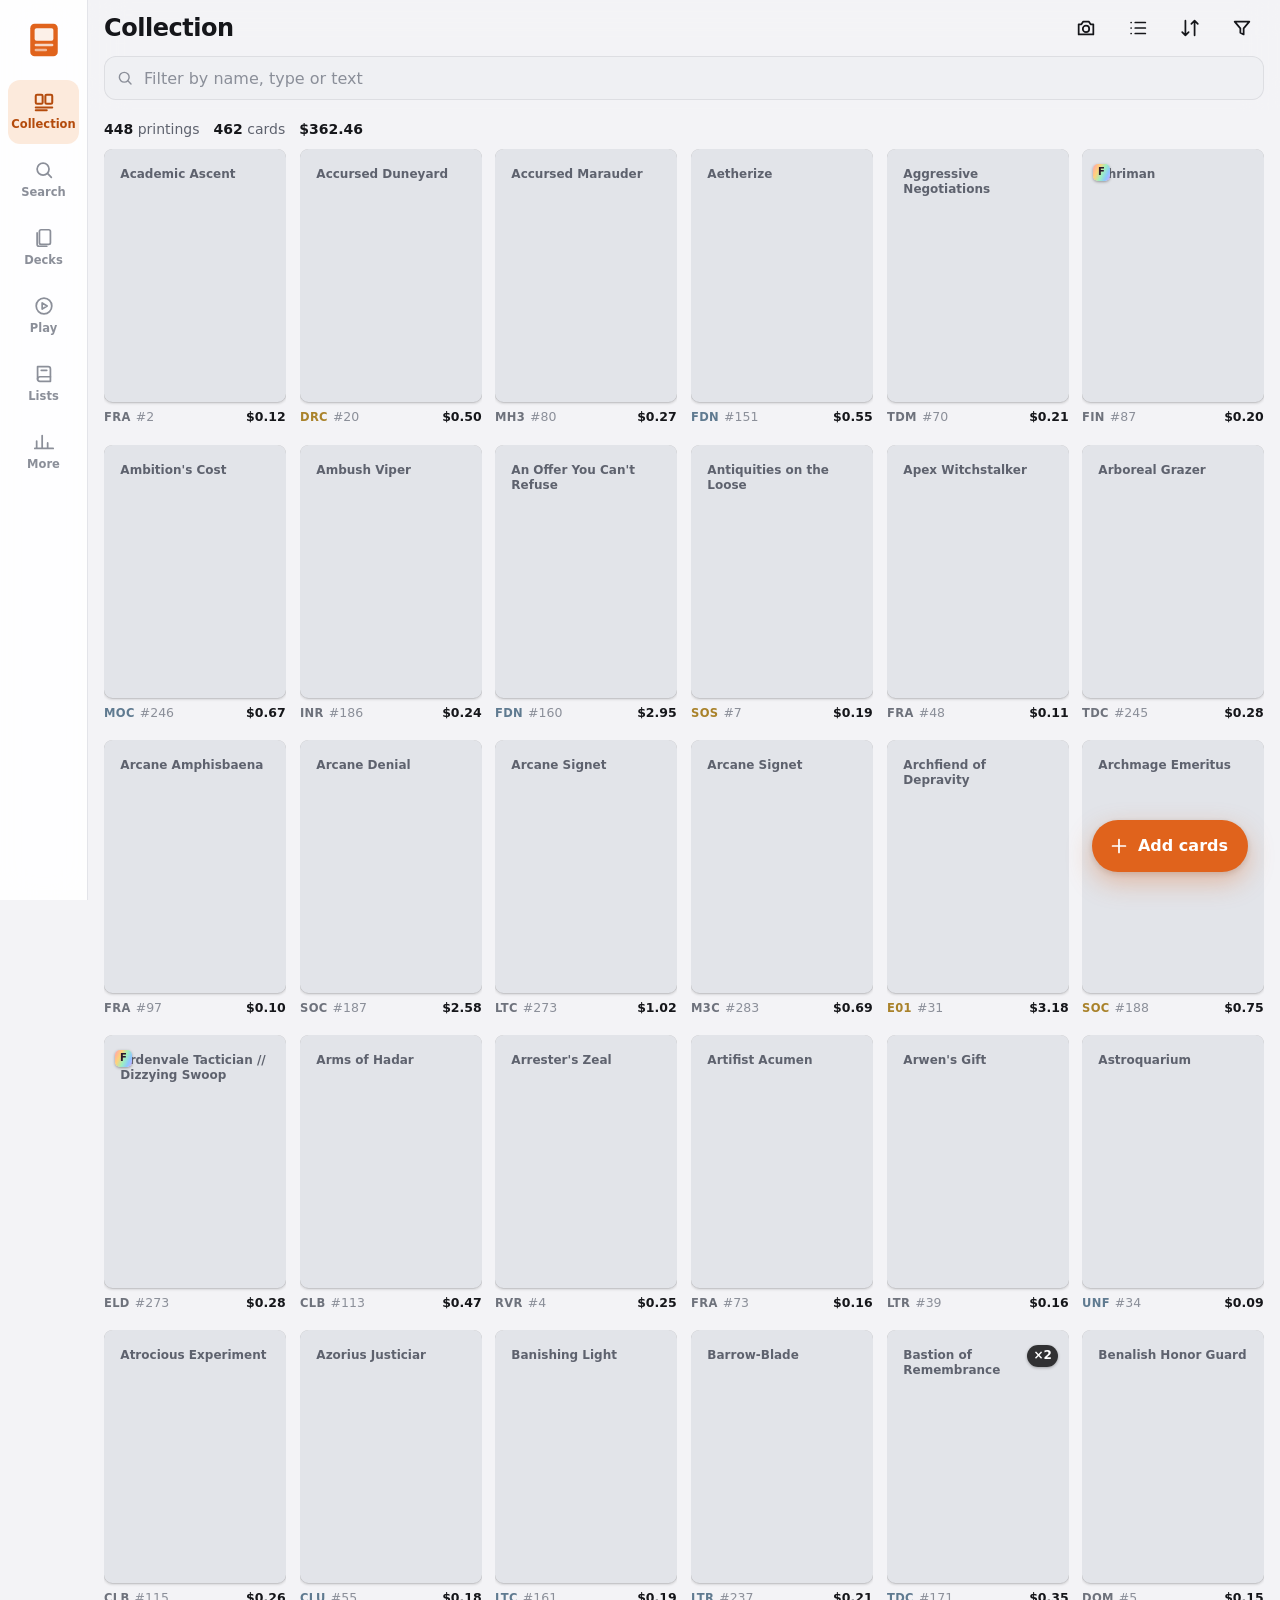
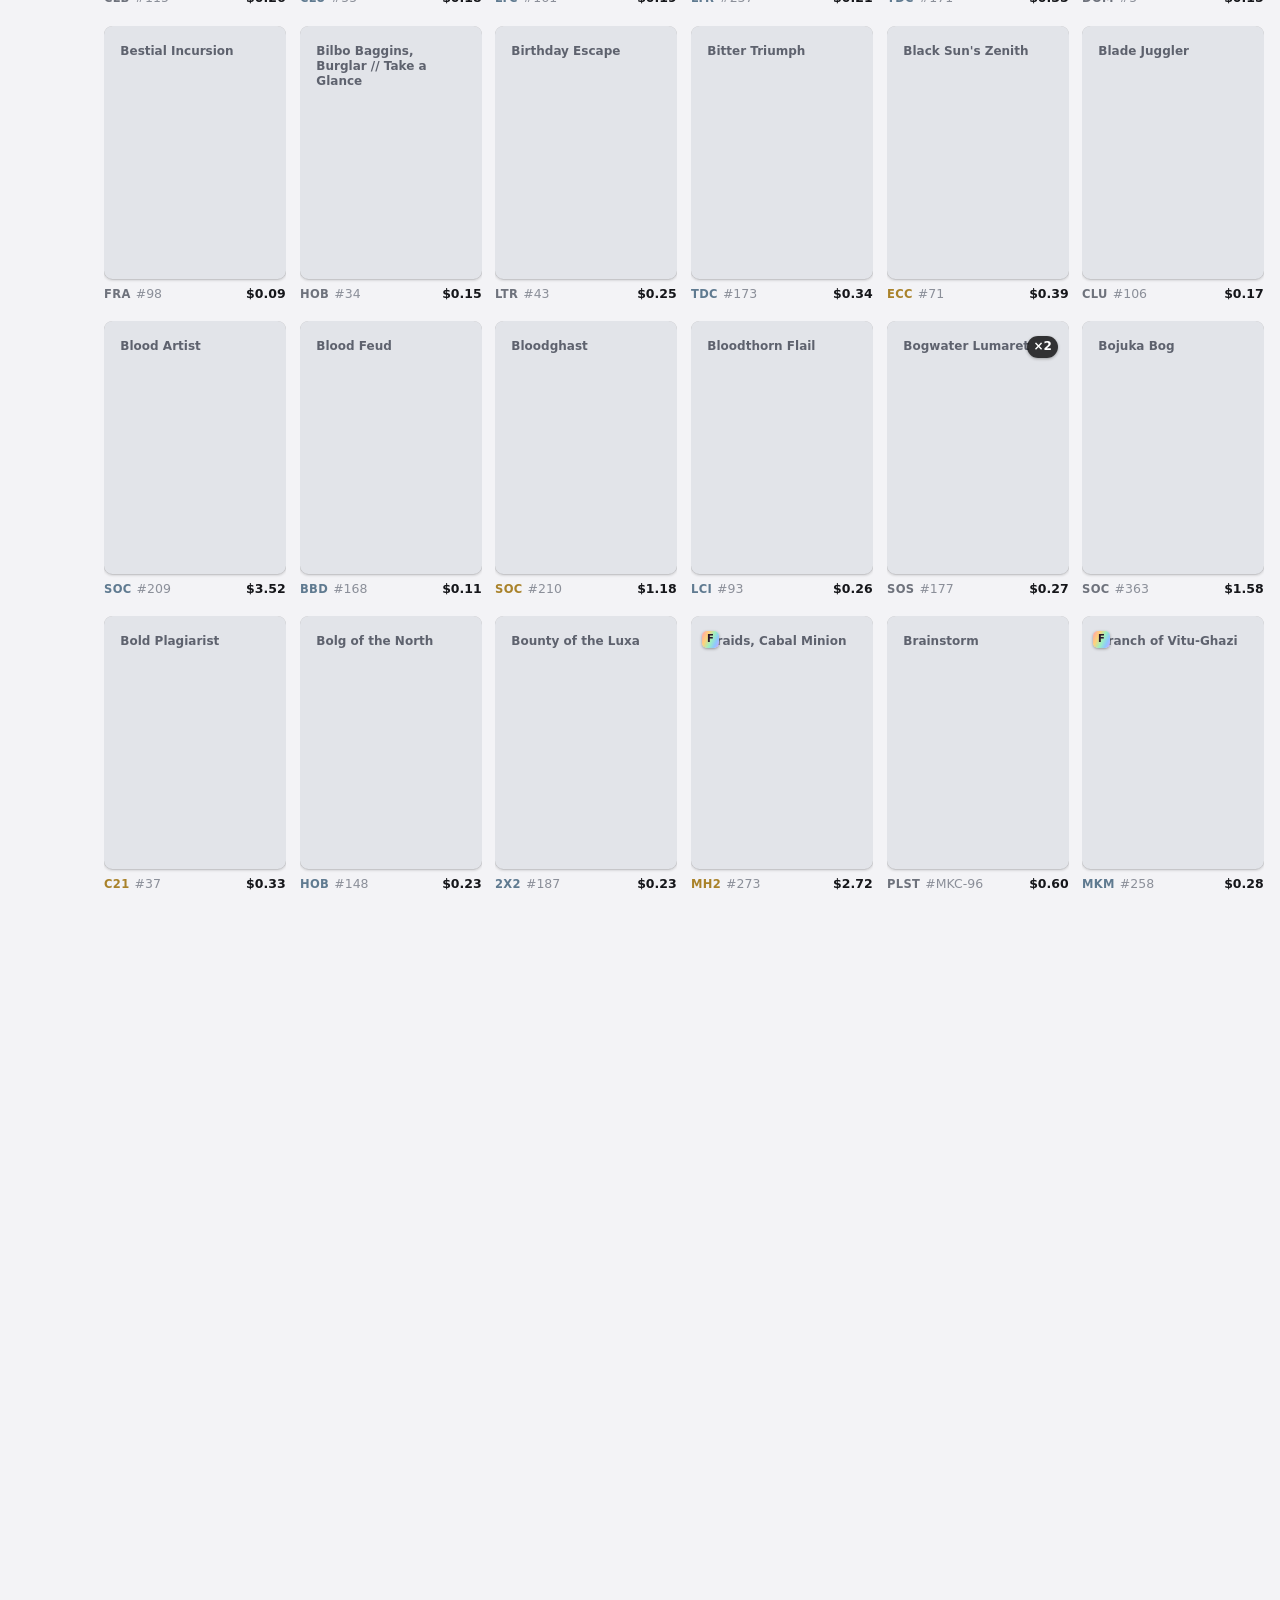
==== commit df81033f: "WIP: engine, parser, deck loader and UI first pass Co-Authored-By: Claude Fable 5.2 <noreply@anthrop" ====
--- a/index.html
+++ b/index.html
@@ -147,6 +147,7 @@
     color:var(--faint);text-decoration:none;font-size:11px;font-weight:600;border-radius:12px}
   .nav a[aria-current="page"]{color:var(--accent-text)}
   .nav a[aria-current="page"] svg.i{stroke-width:2.2}
+  @media (max-width:389px){.nav a{font-size:10px;letter-spacing:-.01em}}
   .brand{display:none}
   @media (min-width:900px){
     .shell{padding-bottom:0;padding-left:calc(var(--rail-w) + env(safe-area-inset-left,0px))}
@@ -387,6 +388,7 @@
   .dhead .info{min-width:0;flex:1}
   .dhead .cmd{font-weight:700;font-size:16px}
   .dhead .arch{font-size:13.5px;color:var(--muted);margin-top:2px}
+  .dhead .playbtn{margin-top:10px}
   .dhead .line{display:flex;flex-wrap:wrap;gap:6px 10px;align-items:center;margin-top:6px;font-size:13.5px;color:var(--muted)}
   .dlayout{display:grid;grid-template-columns:minmax(0,1fr);gap:16px}
   @media (min-width:1100px){.dlayout{grid-template-columns:minmax(0,1fr) 380px;align-items:start}.tabsw{display:none}.dlayout .stats-col{position:sticky;top:76px}}
@@ -488,6 +490,7 @@
     <a href="#/collection" data-tab="collection"><svg class="i" viewBox="0 0 24 24"><rect x="3" y="4" width="7.5" height="10" rx="1.4"/><rect x="13.5" y="4" width="7.5" height="10" rx="1.4"/><path d="M3 18h18M3 21h12"/></svg>Collection</a>
     <a href="#/search" data-tab="search"><svg class="i" viewBox="0 0 24 24"><circle cx="11" cy="11" r="6.5"/><path d="m20 20-4.2-4.2"/></svg>Search</a>
     <a href="#/decks" data-tab="decks"><svg class="i" viewBox="0 0 24 24"><rect x="7" y="3" width="12" height="16" rx="1.8"/><path d="M4.5 6.5v12.2c0 1.2 1 2.3 2.3 2.3H15"/></svg>Decks</a>
+    <a href="#/play" data-tab="play"><svg class="i" viewBox="0 0 24 24"><circle cx="12" cy="12" r="8.5"/><path d="m10 8.6 5.4 3.4-5.4 3.4z"/></svg>Play</a>
     <a href="#/lists" data-tab="lists"><svg class="i" viewBox="0 0 24 24"><path d="M5 4h11.5A2.5 2.5 0 0 1 19 6.5V20H7.5A2.5 2.5 0 0 1 5 17.5z"/><path d="M5 17.5A2.5 2.5 0 0 1 7.5 15H19M9 8h6"/></svg>Lists</a>
     <a href="#/more" data-tab="more"><svg class="i" viewBox="0 0 24 24"><path d="M4 19V11M10 19V5M16 19v-6M22 19H2"/></svg>More</a>
   </nav>
@@ -551,6 +554,7 @@
     check: '<svg class="i sm" viewBox="0 0 24 24"><path d="m5 12.5 4.5 4.5L19 7"/></svg>',
     binder: '<svg class="i sm" viewBox="0 0 24 24"><path d="M5 4h11.5A2.5 2.5 0 0 1 19 6.5V20H7.5A2.5 2.5 0 0 1 5 17.5z"/><path d="M5 17.5A2.5 2.5 0 0 1 7.5 15H19"/></svg>',
     refresh: '<svg class="i" viewBox="0 0 24 24"><path d="M20 11a8 8 0 1 0-2.3 5.7M20 4v7h-7"/></svg>',
+    play: '<svg class="i sm" viewBox="0 0 24 24"><path d="M7 4.5v15l12-7.5z" fill="currentColor" stroke="none"/></svg>',
     camera: '<svg class="i" viewBox="0 0 24 24"><path d="M4 8h3l2-3h6l2 3h3v11H4z"/><circle cx="12" cy="13" r="3.5"/></svg>',
   };
 
@@ -989,7 +993,7 @@
   /* ============================ router ============================ */
   // Hash routes so the browser / phone back button works: #/collection, #/search, #/decks,
   // #/deck/<id>, #/lists, #/binder/<id>, #/wishlist, #/more.
-  const TAB_OF = { collection: "collection", binder: "lists", search: "search", decks: "decks", deck: "decks", lists: "lists", wishlist: "lists", more: "more", scan: "collection" };
+  const TAB_OF = { collection: "collection", binder: "lists", search: "search", decks: "decks", deck: "decks", lists: "lists", wishlist: "lists", more: "more", scan: "collection", play: "play" };
   const cur = { name: "", arg: "" };
   function parseHash(){
     const parts = location.hash.replace(/^#\/?/, "").split("/");
@@ -1637,7 +1641,8 @@
       $("dHead").innerHTML = '<div class="dhead">' + (cmd[0] && cmd[0].img ? '<div class="art"><img src="' + esc(artCrop(cmd[0].img)) + '" alt=""></div>' : "") +
         '<div class="info"><div class="cmd">' + esc(cmd.length ? cmd.map(displayName).join(" + ") : (d.commander || "No commander")) + "</div>" +
         (d.archetype ? '<div class="arch">' + esc(d.archetype) + "</div>" : "") +
-        '<div class="line">' + pipsHtml(deckIdentity(d)) + (d.bracket ? '<span class="badge">Bracket ' + esc(d.bracket) + "</span>" : "") + '<span class="num">' + money(deckValue(d)) + "</span></div></div></div>";
+        '<div class="line">' + pipsHtml(deckIdentity(d)) + (d.bracket ? '<span class="badge">Bracket ' + esc(d.bracket) + "</span>" : "") + '<span class="num">' + money(deckValue(d)) + "</span></div>" +
+        '<a class="btn pri sm playbtn" href="#/play/' + encodeURIComponent(d.id) + '">' + ICON.play + " Play</a></div></div>";
       $("dBody").innerHTML = '<div class="toolbar"><div class="seg" role="group" aria-label="Group by"><button data-act="dGroup" data-v="section" aria-pressed="' + (prefs.deckGroup !== "type") + '">Sections</button><button data-act="dGroup" data-v="type" aria-pressed="' + (prefs.deckGroup === "type") + '">Type</button></div>' +
         '<button class="icon-btn" data-act="dView" aria-label="' + (prefs.deckView === "grid" ? "Show as list" : "Show as cards") + '">' + (prefs.deckView === "grid" ? ICON.list : ICON.grid) + "</button>" +
         '<span class="grow"></span>' +
@@ -2438,6 +2443,27 @@
     if (document.visibilityState === "hidden" && scan.on){ stopScan(); scanScreen.update(); }
   });
 
+  /* ============================ play (lazy-loaded game) ============================ */
+  // The game lives in ./game/ and is only fetched when this tab opens; if it fails the rest of the app is unaffected.
+  const playScreen = {
+    api: null,
+    async mount(arg){
+      const scr = $("screen");
+      const head = topbar({ title: "Play", sub: "Test your decks against the AI" });
+      scr.innerHTML = head + '<div class="page narrow"><div class="loading"><span class="spin"></span><p>Loading the game…</p></div></div>';
+      try {
+        const mod = await import("./game/ui.js");
+        if (cur.name !== "play" || cur.arg !== arg) return;
+        playScreen.api = await mod.mountLobby(scr, { app: window.mtgApp, deckId: arg });
+      } catch(e){
+        console.error(e);
+        if (cur.name !== "play") return;
+        scr.innerHTML = head + '<div class="page narrow">' + emptyHtml("The game couldn’t be loaded", "Binder works as usual; this feature needs its files to be available. Check your connection and try again.", '<br><a class="btn pri" href="#/play">Try again</a>') + "</div>";
+      }
+    },
+    update(){ const a = playScreen.api; if (a && a.refresh && $("screen")._lobby === a) a.refresh(); },
+  };
+
   /* ============================ routes table ============================ */
   const routes = {
     collection: collScreen,
@@ -2449,6 +2475,7 @@
     wishlist: wishScreen,
     more: moreScreen,
     scan: scanScreen,
+    play: playScreen,
   };
 
   /* ============================ event wiring ============================ */
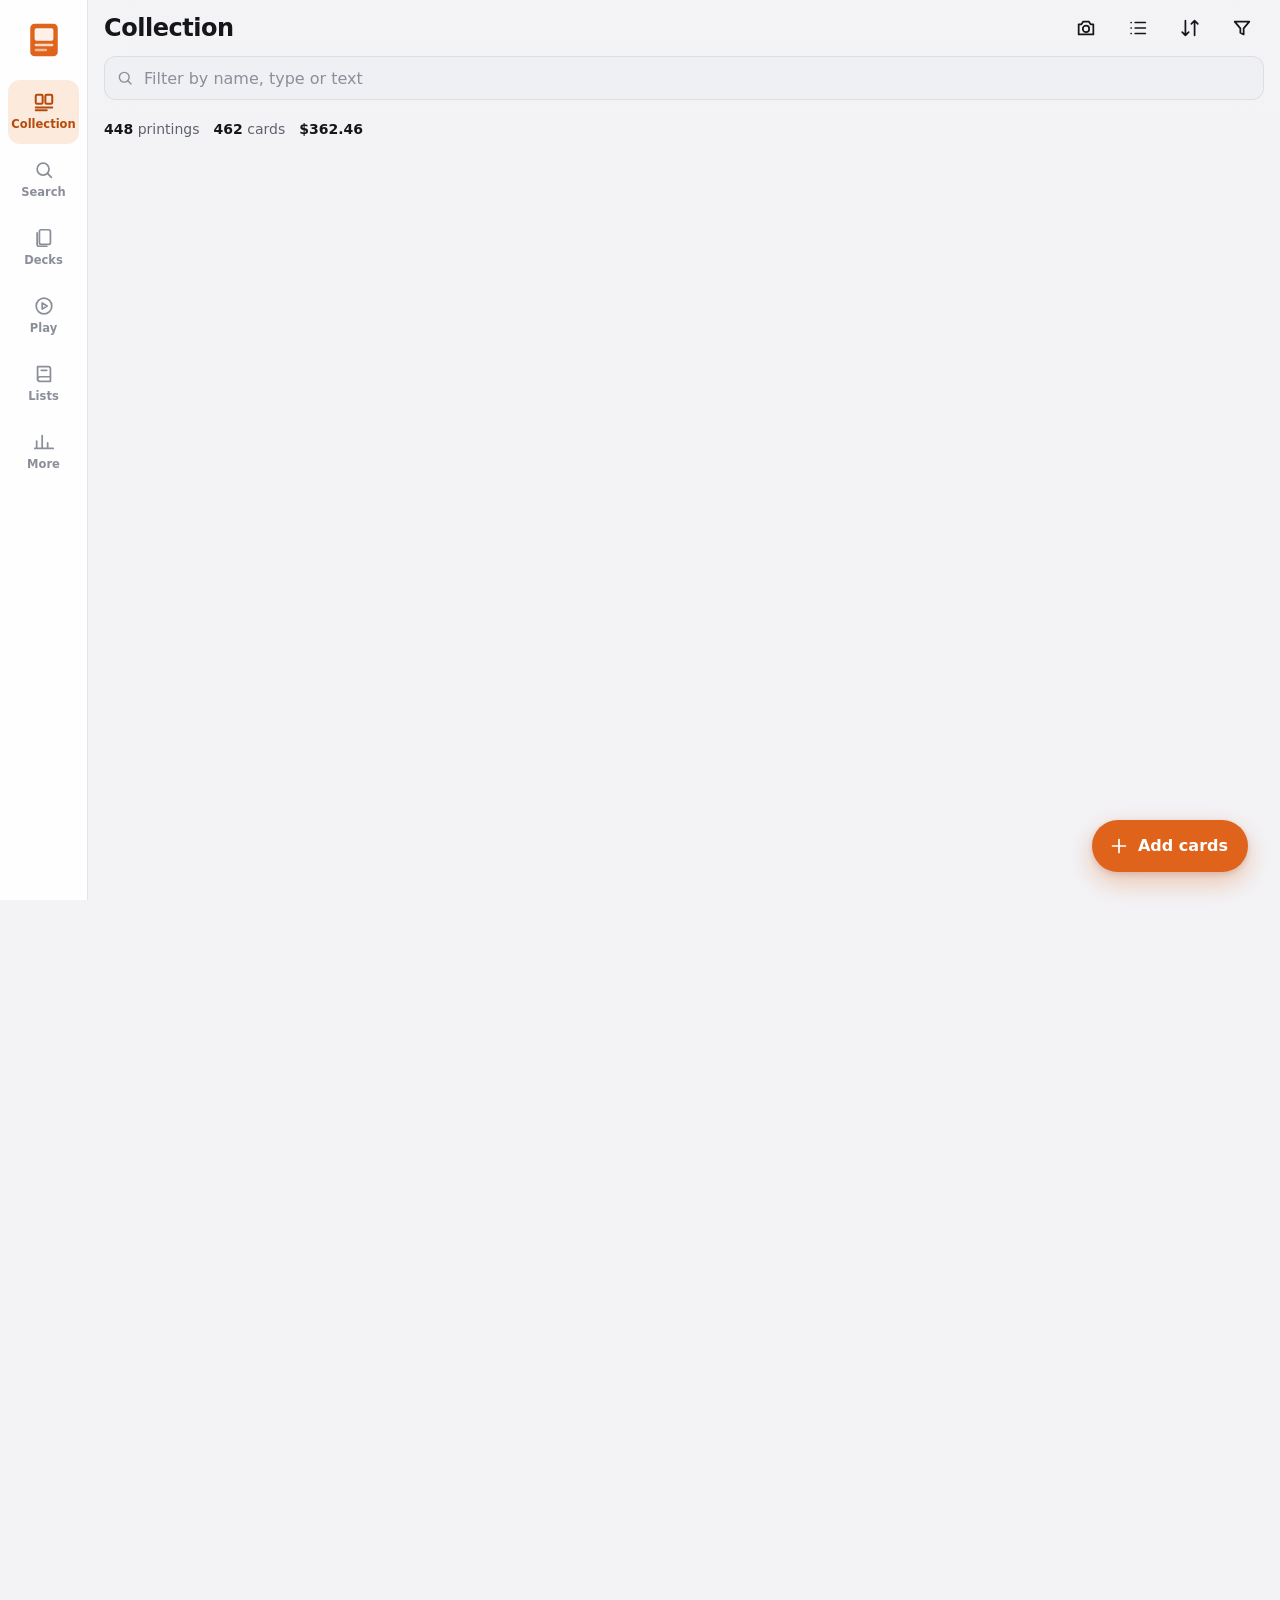
==== commit 4bc4542c: "Decks: Owned/Wishlist status; swap 7th Nazgûl into Lord of the Nazgûl - Decks screen groups decks in" ====
--- a/index.html
+++ b/index.html
@@ -377,6 +377,9 @@
   .dart img{width:100%;height:100%;object-fit:cover;display:block}
   .dart .pips{position:absolute;left:10px;bottom:10px;padding:3px 5px;border-radius:12px;background:rgb(10 10 12 / .6)}
   .dart .br{position:absolute;right:10px;top:10px;padding:2px 8px;border-radius:8px;background:rgb(10 10 12 / .7);color:#fff;font-size:12px;font-weight:700}
+  .dart .st{position:absolute;left:10px;top:10px;padding:2px 8px;border-radius:8px;font-size:12px;font-weight:700;color:#fff;background:rgb(10 10 12 / .7)}
+  .dart .st.owned{background:#1f8a4c}
+  .badge.owned{background:#1f8a4c;color:#fff}
   .dtile .body{padding:10px 14px 12px}
   .dtile .nm{font-weight:700;font-size:16px;line-height:1.25;display:-webkit-box;-webkit-line-clamp:2;-webkit-box-orient:vertical;overflow:hidden}
   .dtile .sub{font-size:13px;color:var(--muted);margin-top:2px;white-space:nowrap;overflow:hidden;text-overflow:ellipsis}
@@ -1516,18 +1519,24 @@
   /* ============================ decks: list screen ============================ */
   const decksScreen = {
     mount(){
-      const tiles = state.decks.slice().sort((a, b) => String(b.updated || "").localeCompare(String(a.updated || "")) || a.name.localeCompare(b.name)).map((d) => {
+      const tileOf = (d) => {
         const cmd = deckCommanders(d)[0];
         const art = cmd && cmd.img ? '<img src="' + esc(artCrop(cmd.img)) + '" alt="" loading="lazy" decoding="async">' : "";
-        return '<a class="dtile" href="#/deck/' + encodeURIComponent(d.id) + '"><div class="dart">' + art + pipsHtml(deckIdentity(d)) + (d.bracket ? '<span class="br">Bracket ' + esc(d.bracket) + "</span>" : "") + "</div>" +
+        return '<a class="dtile" href="#/deck/' + encodeURIComponent(d.id) + '"><div class="dart">' + art + pipsHtml(deckIdentity(d)) + (d.bracket ? '<span class="br">Bracket ' + esc(d.bracket) + "</span>" : "") + (DECK_STATUS[d.status] ? '<span class="st ' + esc(d.status) + '">' + DECK_STATUS[d.status] + "</span>" : "") + "</div>" +
           '<div class="body"><div class="nm">' + esc(d.name) + "</div>" + '<div class="sub">' + esc(cap(d.format || "")) + (d.commander ? " · " + esc(d.commander) : "") + "</div>" +
           '<div class="stats num"><span><b>' + deckCount(d) + "</b> cards</span><span><b>" + money(deckValue(d)) + "</b></span></div></div></a>";
-      }).join("");
+      };
+      const sorted = state.decks.slice().sort((a, b) => String(b.updated || "").localeCompare(String(a.updated || "")) || a.name.localeCompare(b.name));
+      const groups = [["owned", "Owned"], ["wishlist", "Wishlist"], ["", "Other decks"]].map((g) => [g[1], sorted.filter((d) => (DECK_STATUS[d.status] ? d.status : "") === g[0])]).filter((g) => g[1].length);
+      const tiles = groups.length > 1 || (groups[0] && groups[0][0] !== "Other decks")
+        ? groups.map((g) => '<div class="sect"><h2>' + esc(g[0]) + '</h2><span class="r">' + g[1].length + '</span></div><div class="decks">' + g[1].map(tileOf).join("") + "</div>").join("")
+        : '<div class="decks">' + sorted.map(tileOf).join("") + "</div>";
       $("screen").innerHTML = topbar({ title: "Decks", actions: '<button class="icon-btn tint" data-act="newDeck" aria-label="New deck">' + ICON.plus + "</button>" }) +
-        '<div class="page">' + (state.decks.length ? '<div class="decks">' + tiles + "</div>" : emptyHtml("No decks yet", "Start one from scratch or paste a list.", '<br><button class="btn pri" data-act="newDeck">New deck</button>')) + "</div>" +
+        '<div class="page">' + (state.decks.length ? tiles : emptyHtml("No decks yet", "Start one from scratch or paste a list.", '<br><button class="btn pri" data-act="newDeck">New deck</button>')) + "</div>" +
         '<button class="fab" data-act="newDeck">' + ICON.plus + "<span>New deck</span></button>";
     },
   };
+  const DECK_STATUS = { owned: "Owned", wishlist: "Wishlist" };
   const FORMATS = ["commander", "standard", "pioneer", "modern", "legacy", "vintage", "pauper", "brawl", "other"];
   function newDeckSheet(){
     openSheet(() => '<h2 id="sheetTitle">New deck</h2><form data-submit="newDeck">' +
@@ -1641,7 +1650,7 @@
       $("dHead").innerHTML = '<div class="dhead">' + (cmd[0] && cmd[0].img ? '<div class="art"><img src="' + esc(artCrop(cmd[0].img)) + '" alt=""></div>' : "") +
         '<div class="info"><div class="cmd">' + esc(cmd.length ? cmd.map(displayName).join(" + ") : (d.commander || "No commander")) + "</div>" +
         (d.archetype ? '<div class="arch">' + esc(d.archetype) + "</div>" : "") +
-        '<div class="line">' + pipsHtml(deckIdentity(d)) + (d.bracket ? '<span class="badge">Bracket ' + esc(d.bracket) + "</span>" : "") + '<span class="num">' + money(deckValue(d)) + "</span></div>" +
+        '<div class="line">' + pipsHtml(deckIdentity(d)) + (d.bracket ? '<span class="badge">Bracket ' + esc(d.bracket) + "</span>" : "") + (DECK_STATUS[d.status] ? '<span class="badge ' + esc(d.status) + '">' + DECK_STATUS[d.status] + "</span>" : "") + '<span class="num">' + money(deckValue(d)) + "</span></div>" +
         '<a class="btn pri sm playbtn" href="#/play/' + encodeURIComponent(d.id) + '">' + ICON.play + " Play</a></div></div>";
       $("dBody").innerHTML = '<div class="toolbar"><div class="seg" role="group" aria-label="Group by"><button data-act="dGroup" data-v="section" aria-pressed="' + (prefs.deckGroup !== "type") + '">Sections</button><button data-act="dGroup" data-v="type" aria-pressed="' + (prefs.deckGroup === "type") + '">Type</button></div>' +
         '<button class="icon-btn" data-act="dView" aria-label="' + (prefs.deckView === "grid" ? "Show as list" : "Show as cards") + '">' + (prefs.deckView === "grid" ? ICON.list : ICON.grid) + "</button>" +
@@ -1756,6 +1765,7 @@
     openSheet(() => '<h2 id="sheetTitle">Deck details</h2><form data-submit="deckDetails">' +
       '<label class="field"><span>Format</span><select class="inp" name="format">' + FORMATS.map((f) => '<option value="' + f + '"' + (d.format === f ? " selected" : "") + ">" + cap(f) + "</option>").join("") + "</select></label>" +
       '<label class="field"><span>Archetype</span><input class="inp" name="archetype" maxlength="120" value="' + esc(d.archetype || "") + '"></label>' +
+      '<label class="field"><span>Status</span><select class="inp" name="status"><option value="">—</option>' + Object.keys(DECK_STATUS).map((k) => '<option value="' + k + '"' + (d.status === k ? " selected" : "") + ">" + DECK_STATUS[k] + "</option>").join("") + "</select></label>" +
       '<label class="field"><span>Bracket</span><select class="inp" name="bracket"><option value="">—</option>' + [1, 2, 3, 4, 5].map((b) => '<option value="' + b + '"' + (String(d.bracket) === String(b) ? " selected" : "") + ">" + b + "</option>").join("") + "</select></label>" +
       '<div class="sheet-actions"><button type="button" class="btn" data-act="sheetClose">Cancel</button><button class="btn pri" type="submit">Save</button></div></form>');
   }
@@ -2169,6 +2179,7 @@
       const i = state.decks.findIndex((d) => d.id === sd.id);
       if (i < 0){ state.decks.push(sd); changed.push(sd.name); return; }
       const ld = state.decks[i];
+      if (sd.status && !ld.status){ ld.status = sd.status; changed.push(sd.name); }
       if ((ld.updated || "") > (sd.updated || "") && prev.has(ld.id)) return;
       if (JSON.stringify(ld.entries) !== JSON.stringify(sd.entries) || ld.name !== sd.name){ state.decks[i] = sd; changed.push(sd.name); }
     });
@@ -2645,6 +2656,7 @@
     deckDetails: (f) => {
       const d = deckById(dv.id); if (!d) return;
       d.format = f.elements.format.value; d.archetype = f.elements.archetype.value.trim(); d.bracket = f.elements.bracket.value ? +f.elements.bracket.value : null;
+      if (f.elements.status.value) d.status = f.elements.status.value; else delete d.status;
       deckTouched(d); closeSheet(); refresh();
     },
     importList: (f) => {
